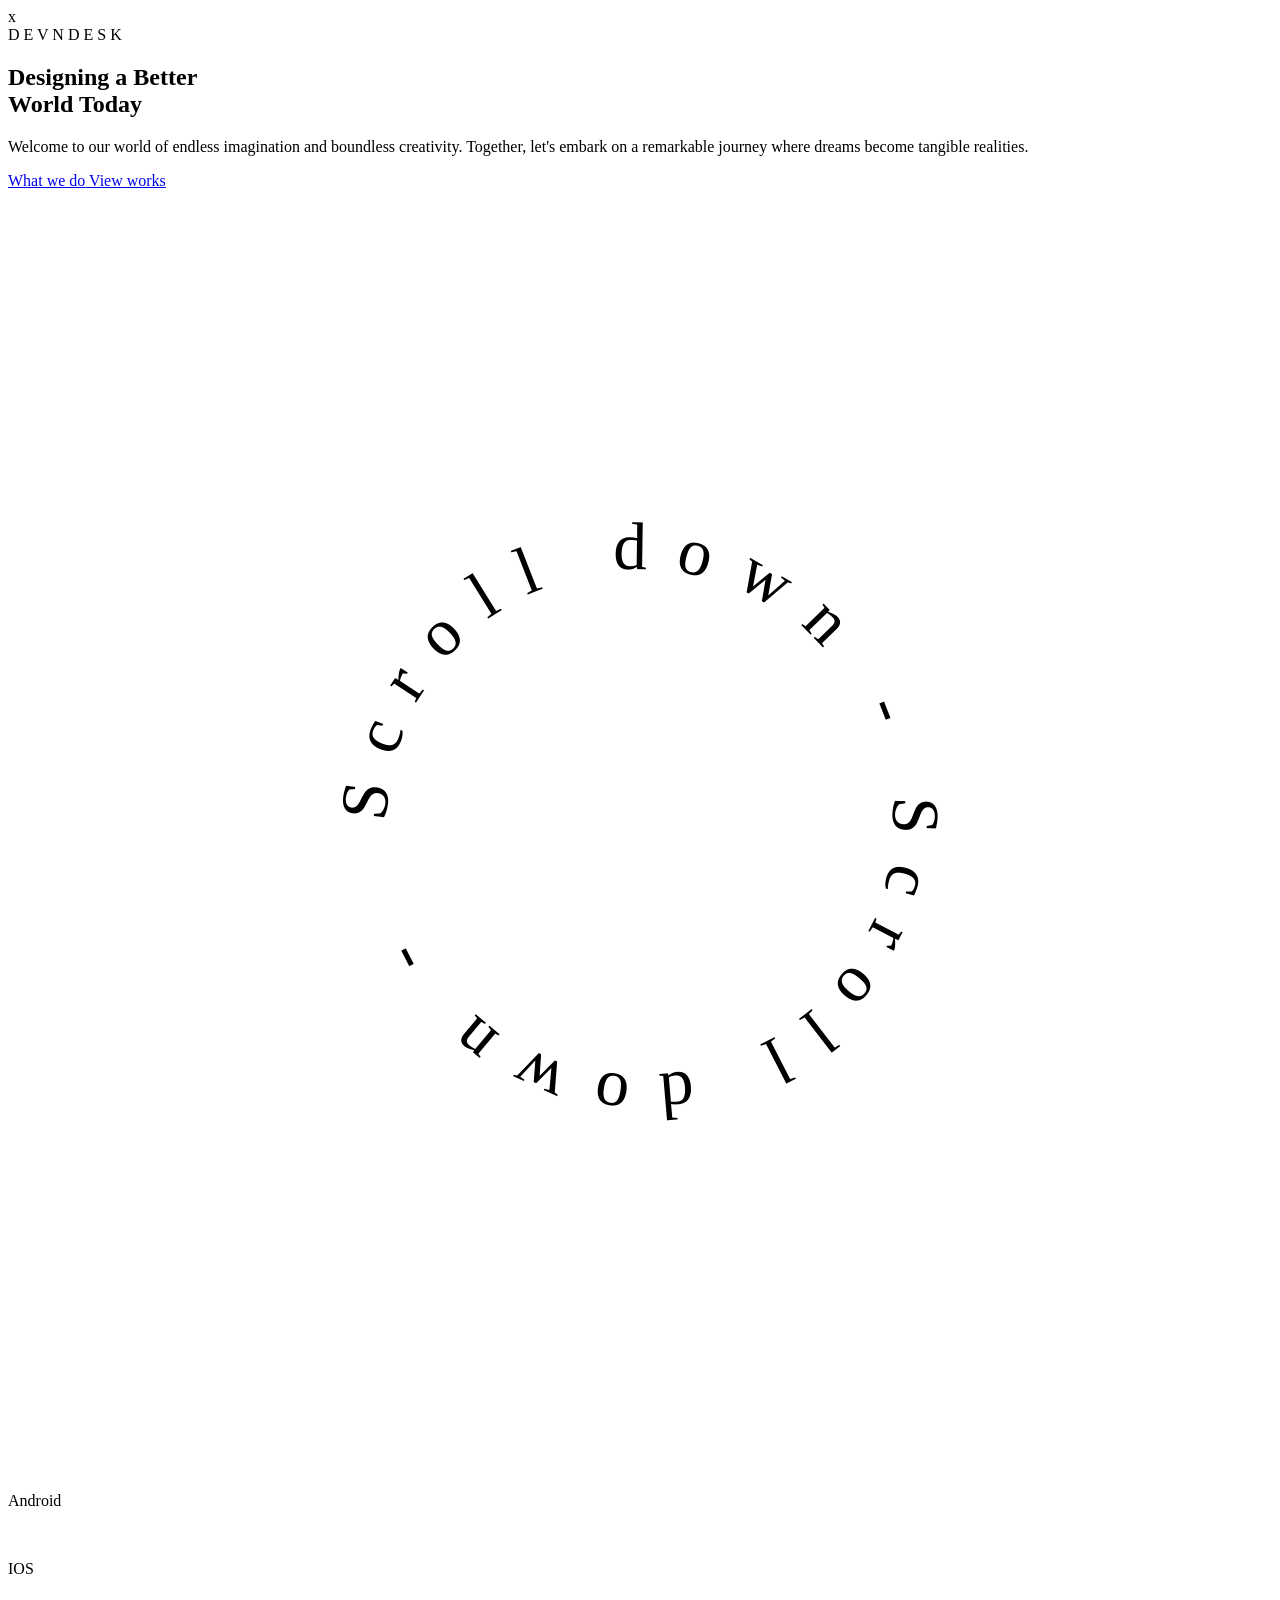
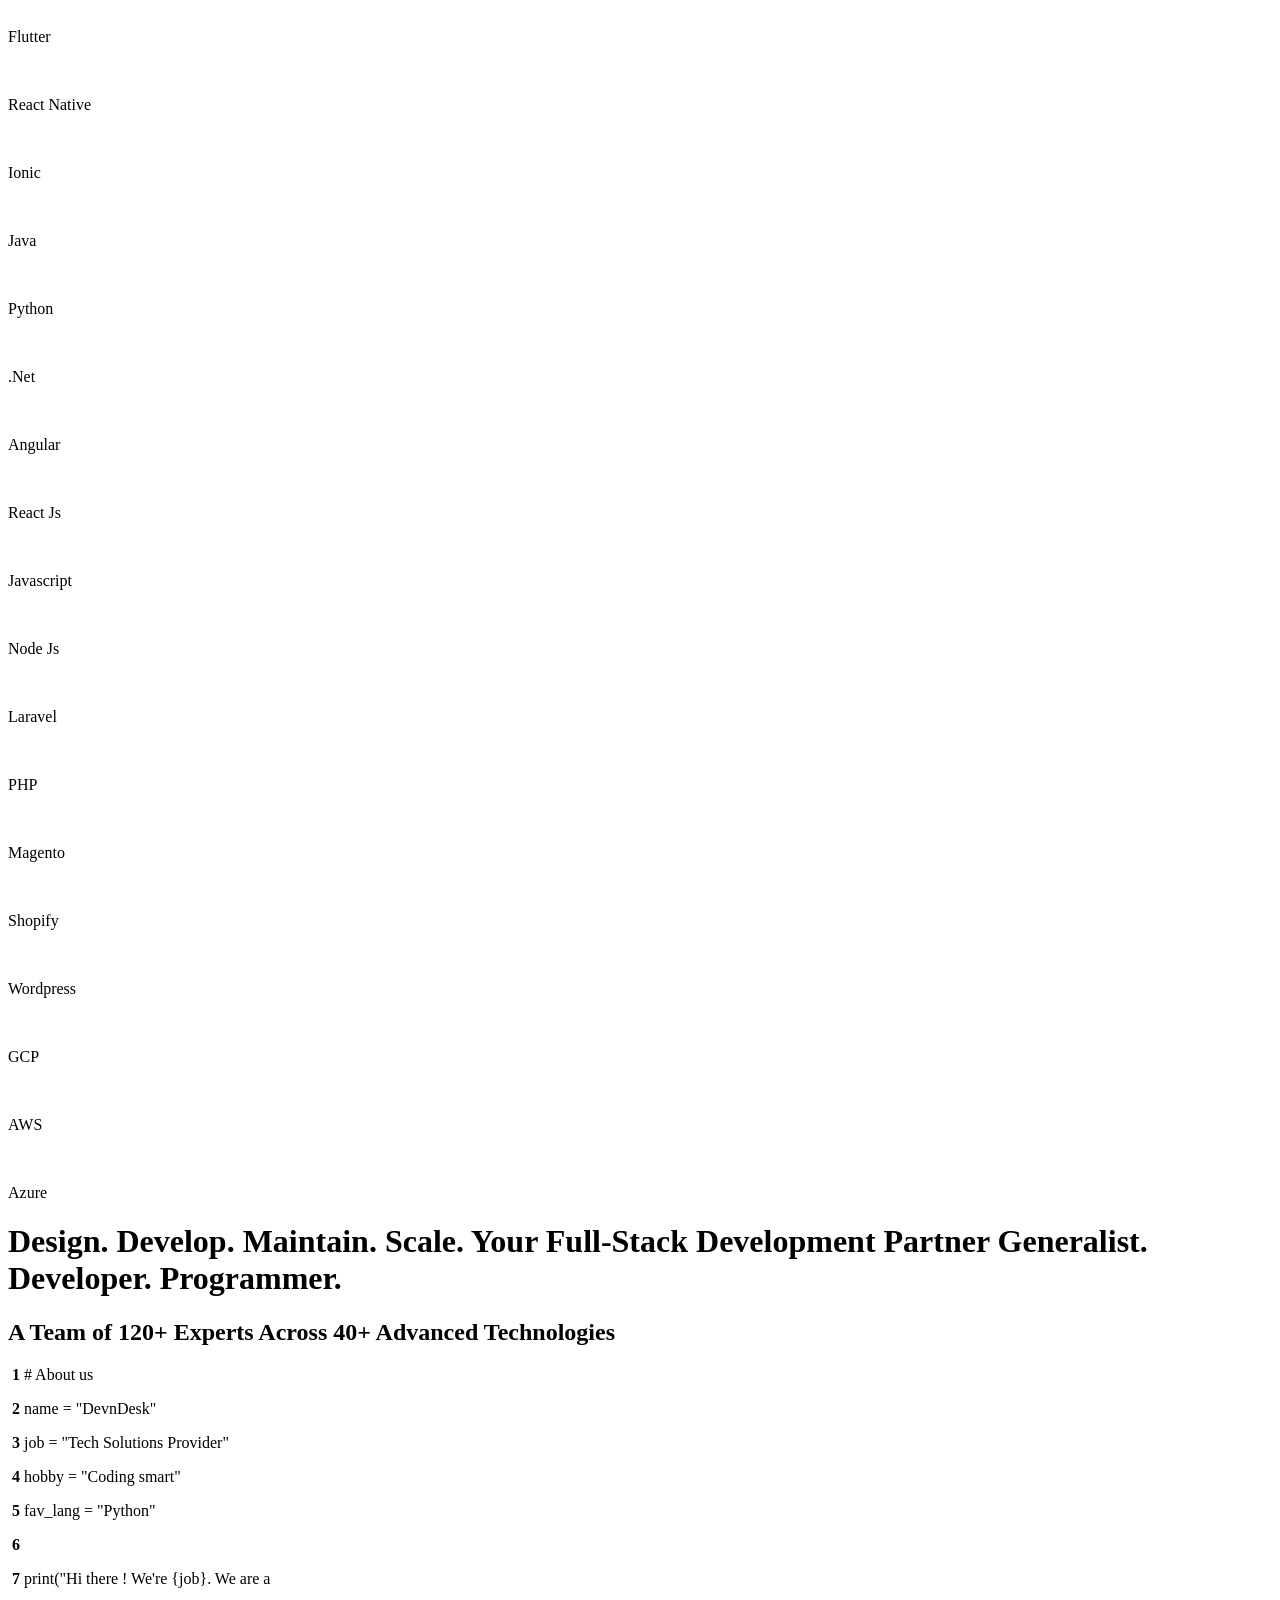
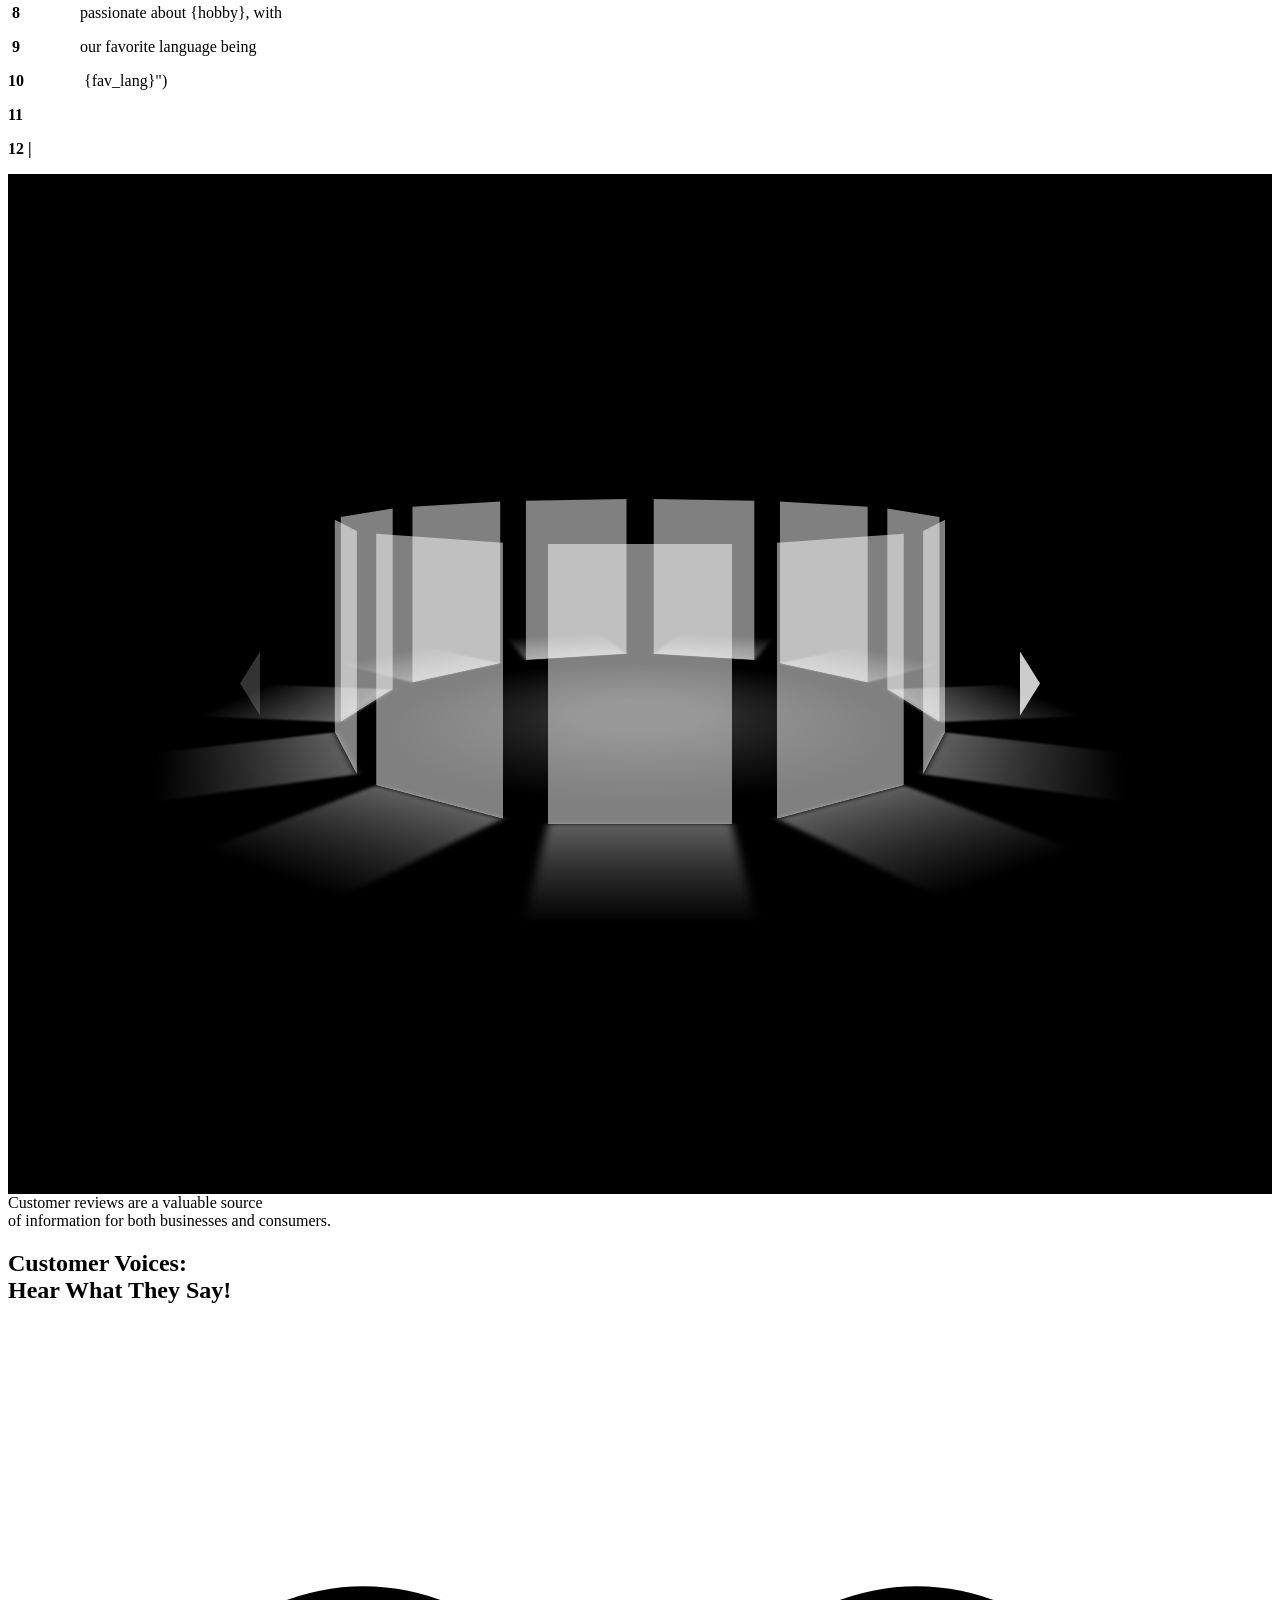
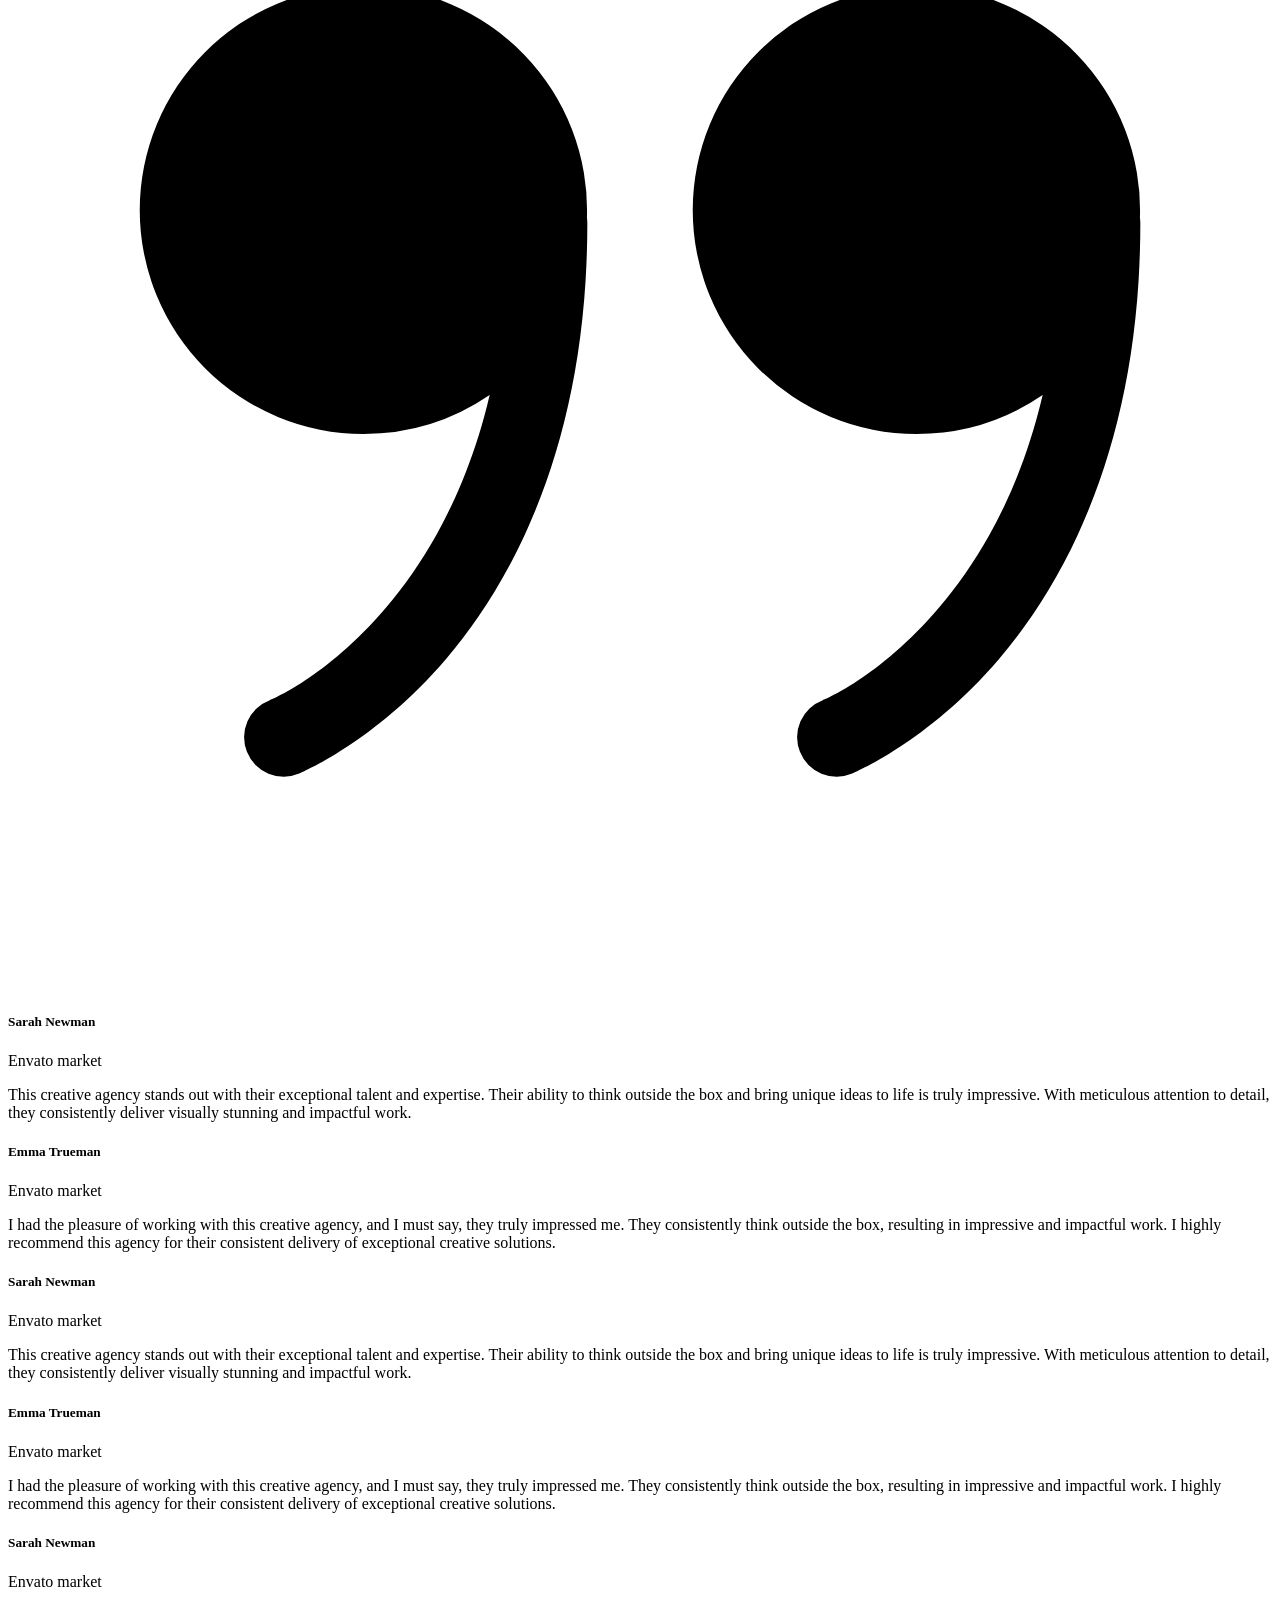
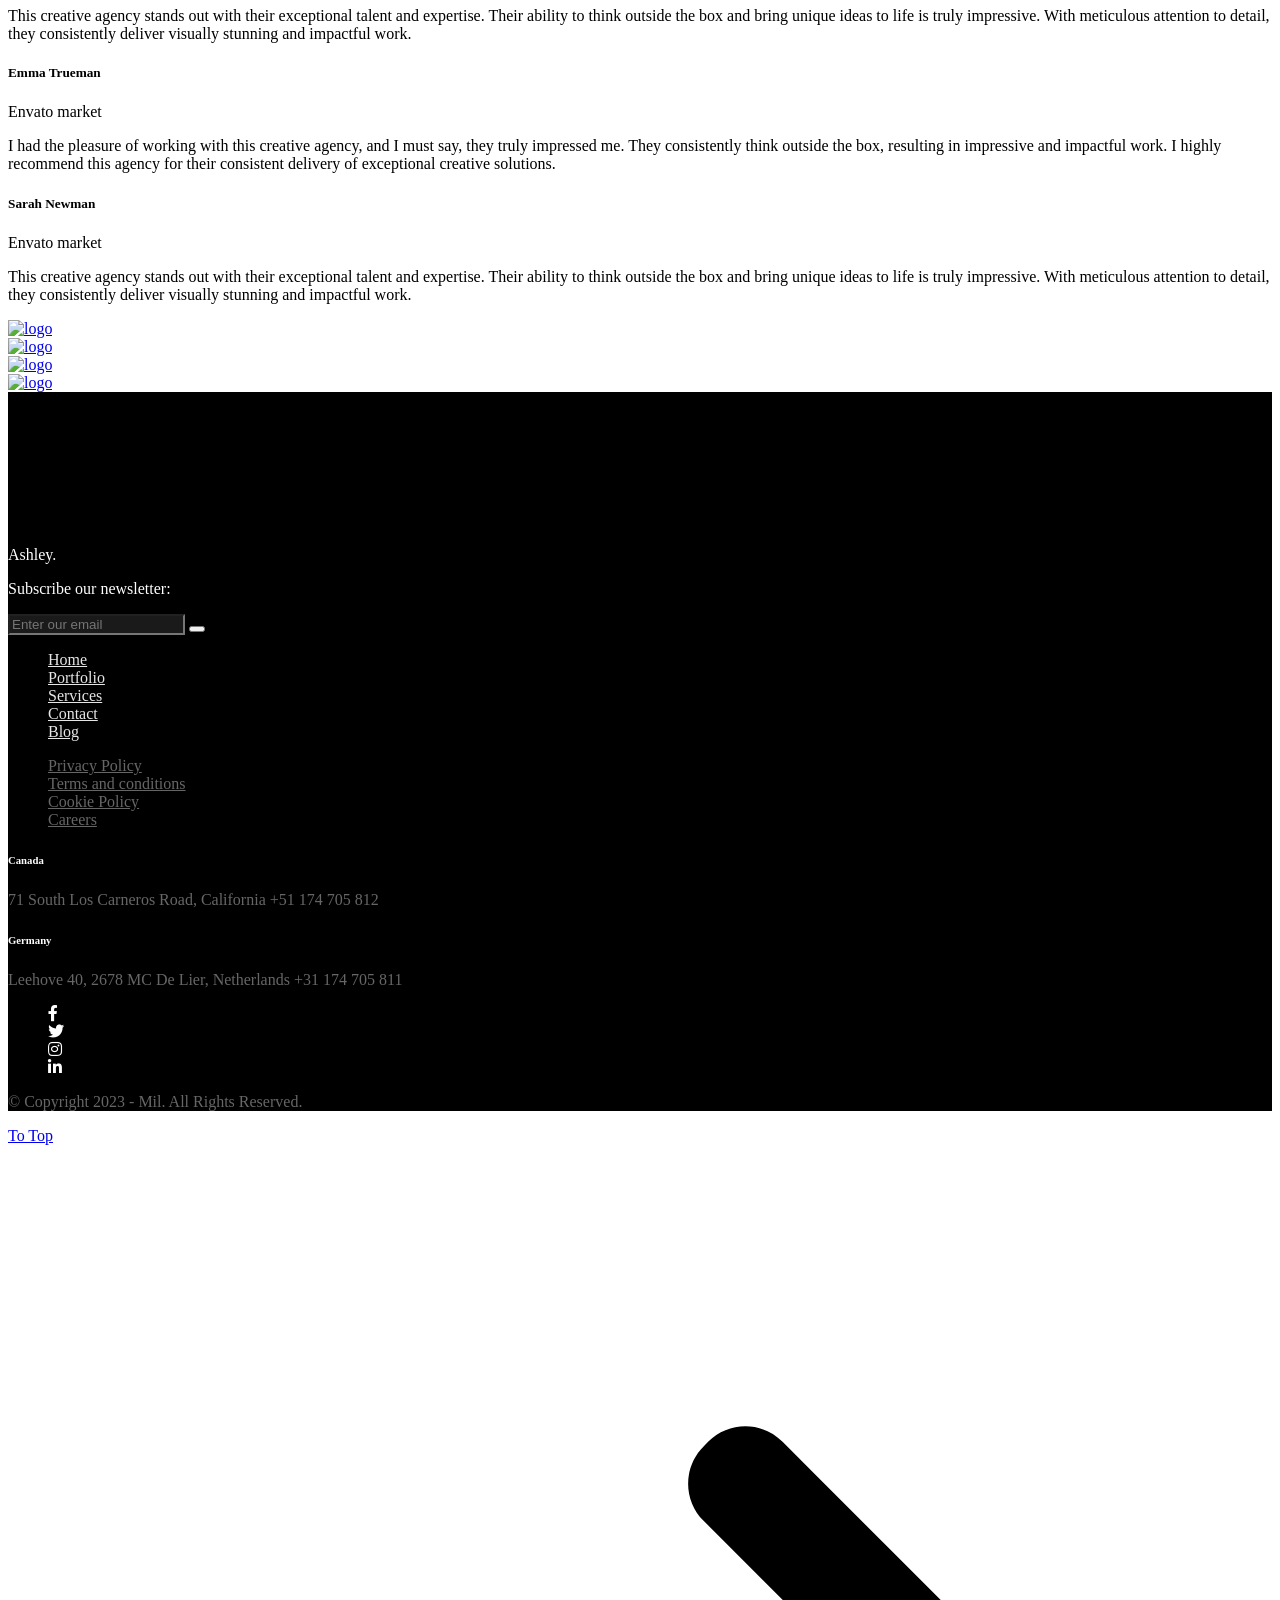
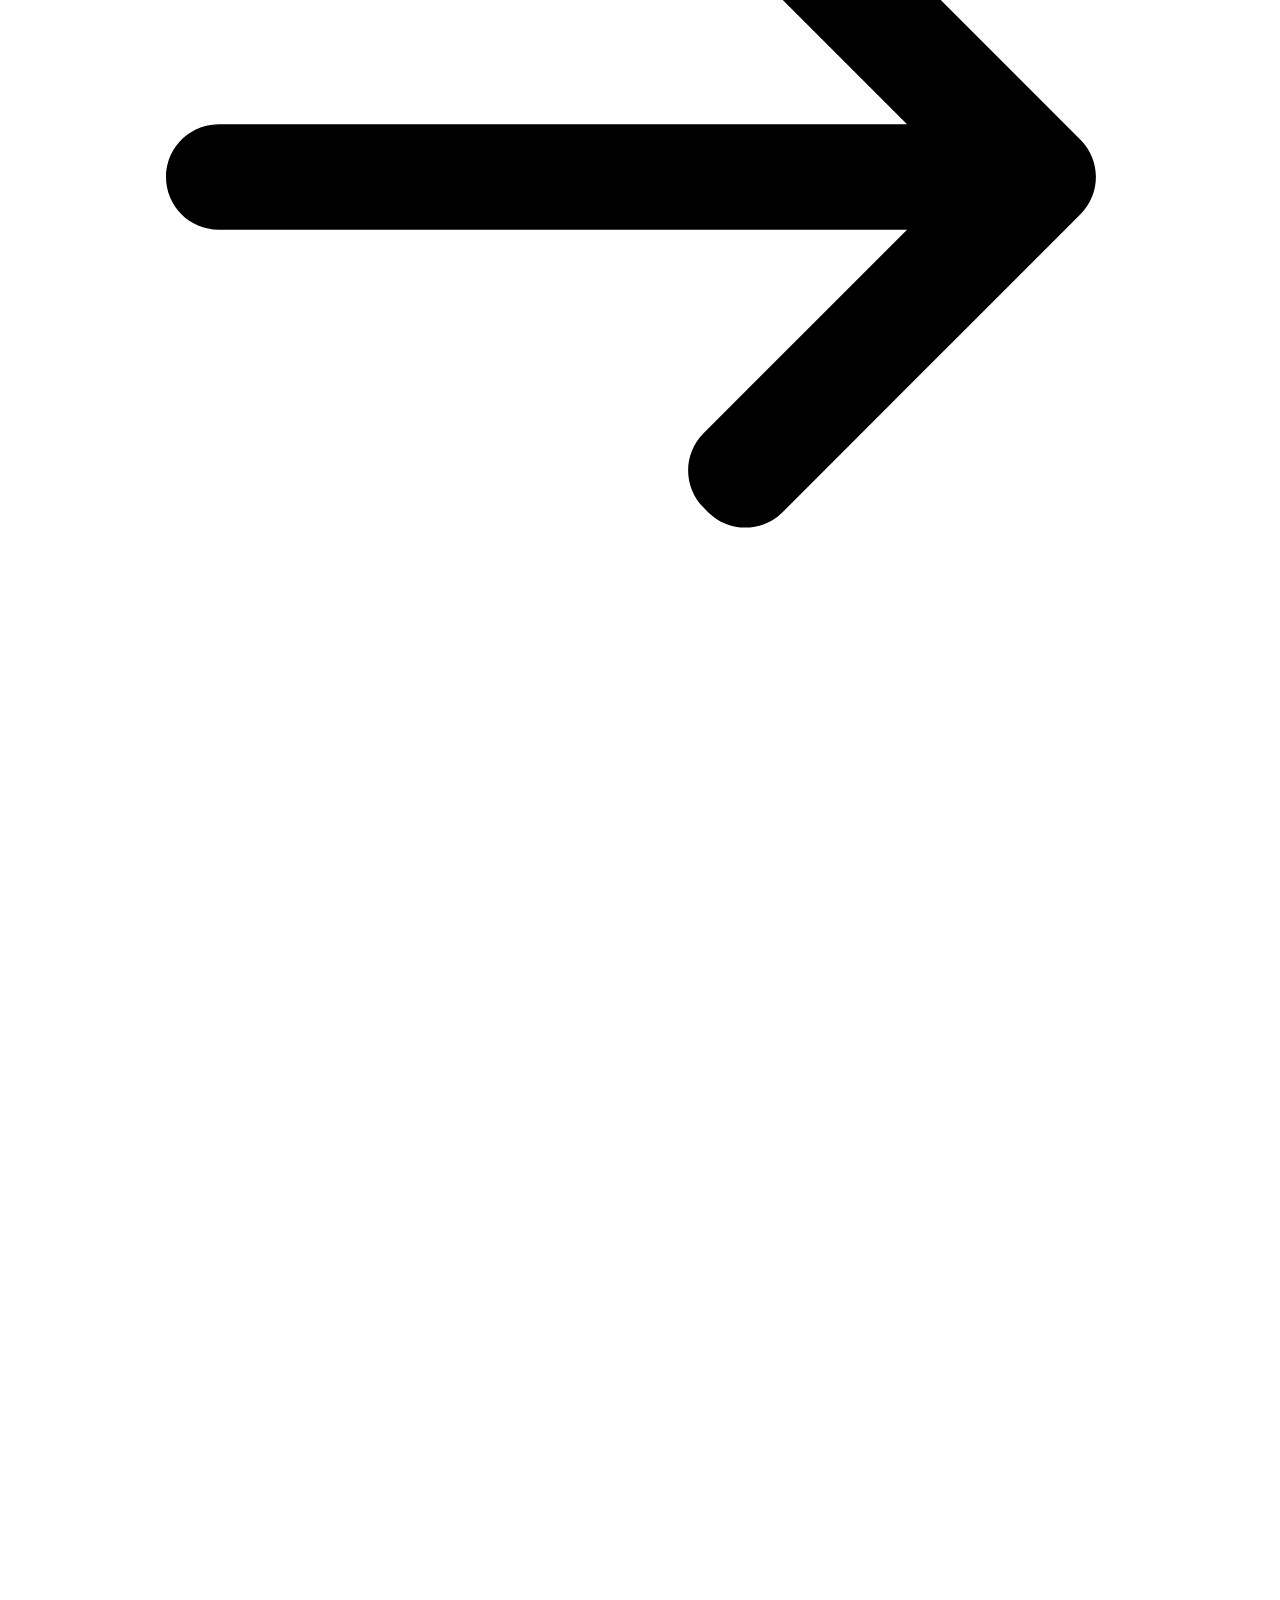
==== index.html @ 3dac02f5 "Add 3D image carousel to replace "Unique Ideas" section in index.html" ====
<!DOCTYPE html>
<html lang="zxx">

<head>

    <meta charset="UTF-8">
    <meta name="viewport" content="width=device-width, initial-scale=1.0">
    <meta http-equiv="X-UA-Compatible" content="ie=edge">

    <title>Dev N Desk</title>

    <link rel="stylesheet" href="css/plugins/bootstrap-grid.css">
    <!-- <link rel="stylesheet" href="css/plugins/font-awesome.min.css"> -->
    <link rel="stylesheet" href="css/plugins/swiper.min.css">
    <link rel="stylesheet" href="css/plugins/fancybox.min.css">
    <link rel="stylesheet" href="css/style-copy.css">
    <link rel="stylesheet" href="https://cdnjs.cloudflare.com/ajax/libs/font-awesome/5.15.4/css/all.min.css">
    <link rel="stylesheet" href="css/responsive.css">
    <link rel="stylesheet" type="text/css" href="css/settings.css">
    <link rel='stylesheet' href='css/revolution.addon.particles.css' type='text/css' media='all' />
    <link rel='stylesheet' href='css/revolution.addon.beforeafter-copy.css' type='text/css' media='all' />
    <link rel="stylesheet" href="css/floating_languages.css">
    <link rel="stylesheet" href="css/bulb.css">
    <link rel="stylesheet" href="css/footer_theme.css">
    <link rel="stylesheet" href="css/carousel3d.css">

</head>
<style>
    #app {
        margin: 0;
        width: 100vw;
        height: 100vh;
        background: radial-gradient(circle, rgba(255, 255, 255, 1) 0%, rgba(0, 0, 0, 0.5) 200%);
    }

    #app {
        position: relative;
        height: 100%;
        font-family: "Montserrat", serif;
    }

    .hero {
        height: 100%;
        display: flex;
        flex-direction: column;
        align-items: center;
        justify-content: center;
    }

    #webgl-canvas {
        position: absolute;
        top: 0;
        right: 0;
        bottom: 0;
        left: 0;
        overflow: hidden;
        z-index: 1;
    }

    .canvaMainHeading {
        position: relative;
        z-index: 2;
        font-size: 100px;
        font-weight: 700;
        color: white;
        text-shadow: 0 0 35px rgba(0, 0, 0, 0.8),
            0 0 20px rgba(0, 0, 0, 0.6),
            0 0 30px rgba(0, 0, 0, 0.4),
            0 0 40px rgba(0, 0, 0, 0.2);
    }
</style>

<body>

    <div class="mil-wrapper" id="top">

        <div class='cursor' id="cursor"></div>
        <div class='cursor2' id="cursor2"></div>
        <div class='cursor3' id="cursor3"></div>

        <!-- preloader -->
        <div class="loader-wrap">
            <div class="preloader">
                <div class="preloader-close">x</div>
                <div id="handle-preloader" class="handle-preloader">
                    <div class="animation-preloader">
                        <div class="txt-loading">
                            <span data-text-preloader="D" class="letters-loading">D</span>
                            <span data-text-preloader="E" class="letters-loading">E</span>
                            <span data-text-preloader="V" class="letters-loading">V</span>
                            <span data-text-preloader="N" class="letters-loading">N</span>
                            <span data-text-preloader="D" class="letters-loading">D</span>
                            <span data-text-preloader="E" class="letters-loading">E</span>
                            <span data-text-preloader="S" class="letters-loading">S</span>
                            <span data-text-preloader="K" class="letters-loading">K</span>
                        </div>
                    </div>
                </div>
            </div>
        </div>
        <!-- preloader end -->


        <div id="headerPlaceholder"></div>



        <div class="remove-padding transition-none" id="home">
            <div id="rev_slider_346_1_wrapper" class="rev_slider_wrapper fullscreen-container"
                data-alias="beforeafterslider1" data-source="gallery" style="background:#252525;padding:0px;">
                <!-- START REVOLUTION SLIDER 5.4.3.3 fullscreen mode -->
                <div id="rev_slider_346_1" class="rev_slider fullscreenbanner" style="display:none;"
                    data-version="5.4.3.3">
                    <ul> <!-- SLIDE  -->
                        <li data-index="rs-964" data-transition="fade" data-slotamount="default" data-hideafterloop="0"
                            data-hideslideonmobile="off" data-easein="default" data-easeout="default"
                            data-masterspeed="default" data-thumb="http://server.local/revslider/wp-content/uploads/"
                            data-rotate="0" data-saveperformance="off" data-title="Slide" data-param1="" data-param2=""
                            data-param3="" data-param4="" data-param5="" data-param6="" data-param7="" data-param8=""
                            data-param9="" data-param10="" data-description=""
                            data-beforeafter='{"moveto":"50%|50%|50%|50%","bgColor":"linear-gradient(270deg, rgba(28,167,236,1) 0%, rgba(74,0,224,1) 100%)","bgType":"solid","bgImage":"","bgFit":"cover","bgPos":"center center","bgRepeat":"no-repeat","direction":"horizontal","easing":"Power2.easeInOut","delay":"500","time":"750","out":"fade","carousel":false,"bounceArrows":"infinite","bounceType":"repel","bounceAmount":"5","bounceSpeed":"1500","bounceEasing":"ease-in-out","bounceDelay":"750","shiftOffset":"10","shiftTiming":"300","shiftEasing":"ease","shiftDelay":"250"}'>
                            <!-- MAIN IMAGE -->
                            <img src=""
                                data-bgcolor='linear-gradient(90deg, rgba(203,186,204,1) 0%, rgba(36,57,73,1) 100%)'
                                style='background:linear-gradient(90deg, rgba(203,186,204,1) 0%, rgba(36,57,73,1) 100%)'
                                alt="" data-bgposition="center center" data-bgfit="cover" data-bgrepeat="no-repeat"
                                data-bgparallax="off" class="rev-slidebg" data-no-retina>
                            <!-- LAYERS -->

                            <!-- LAYER NR. 1 -->
                            <div class="tp-caption   tp-resizeme rs-parallaxlevel-3" id="slide-964-layer-37"
                                data-x="['center','center','center','center']" data-hoffset="['0','0','0','0']"
                                data-y="['middle','middle','middle','middle']"
                                data-voffset="['-280','-280','-280','-280']" data-width="none" data-height="none"
                                data-whitespace="nowrap" data-type="image" data-beforeafter="before"
                                data-responsive_offset="on"
                                data-frames='[{"delay":500,"speed":2000,"frame":"0","from":"y:top;rX:-180deg;","to":"o:1;","ease":"Power4.easeOut"},{"delay":"wait","speed":300,"frame":"999","to":"opacity:0;","ease":"Power3.easeInOut"}]'
                                data-textAlign="['inherit','inherit','inherit','inherit']" data-paddingtop="[0,0,0,0]"
                                data-paddingright="[0,0,0,0]" data-paddingbottom="[0,0,0,0]"
                                data-paddingleft="[0,0,0,0]" style="z-index: 5;"><img src="img/object_macscreen_1-2.png"
                                    alt="" data-ww="['1000px','1000px','1000px','500px']"
                                    data-hh="['1000px','1000px','1000px','500']" width="2000" height="2000"
                                    data-no-retina> </div>

                            <!-- LAYER NR. 2 -->
                            <div class="tp-caption   tp-resizeme rs-parallaxlevel-4" id="slide-964-layer-23"
                                data-x="['center','center','center','center']"
                                data-hoffset="['-578','-578','-578','-221']"
                                data-y="['middle','middle','middle','middle']"
                                data-voffset="['-344','-344','-344','-194']" data-width="none" data-height="none"
                                data-whitespace="nowrap" data-type="image" data-beforeafter="before"
                                data-responsive_offset="on"
                                data-frames='[{"delay":600,"speed":2000,"frame":"0","from":"x:left;y:-500px;rZ:90deg;sX:1;sY:1;","to":"o:1;","ease":"Power4.easeOut"},{"delay":"wait","speed":300,"frame":"999","to":"opacity:0;","ease":"Power3.easeInOut"}]'
                                data-textAlign="['inherit','inherit','inherit','inherit']" data-paddingtop="[0,0,0,0]"
                                data-paddingright="[0,0,0,0]" data-paddingbottom="[0,0,0,0]"
                                data-paddingleft="[0,0,0,0]" style="z-index: 6;"><img src="img/object_plant_1.png"
                                    alt="" data-ww="['375px','375px','375px','200px']"
                                    data-hh="['375px','375px','375px','200px']" width="1500" height="1500"
                                    data-no-retina> </div>

                            <!-- LAYER NR. 3 -->
                            <div class="tp-caption   tp-resizeme rs-parallaxlevel-3" id="slide-964-layer-28"
                                data-x="['center','center','center','center']" data-hoffset="['0','0','0','0']"
                                data-y="['middle','middle','middle','middle']" data-voffset="['-70','-70','-70','-170']"
                                data-width="none" data-height="none" data-whitespace="nowrap" data-type="image"
                                data-beforeafter="before" data-responsive_offset="on"
                                data-frames='[{"delay":700,"speed":2000,"frame":"0","from":"x:-200px;y:bottom;rZ:90deg;sX:1;sY:1;","to":"o:1;","ease":"Power4.easeOut"},{"delay":"wait","speed":300,"frame":"999","to":"opacity:0;","ease":"Power3.easeInOut"}]'
                                data-textAlign="['inherit','inherit','inherit','inherit']" data-paddingtop="[0,0,0,0]"
                                data-paddingright="[0,0,0,0]" data-paddingbottom="[0,0,0,0]"
                                data-paddingleft="[0,0,0,0]" style="z-index: 7;"><img src="img/keyboard_apple.png"
                                    alt="" data-ww="['600px','600px','600px','300px']"
                                    data-hh="['600px','600px','600px','300px']" width="1600" height="1600"
                                    data-no-retina> </div>

                            <!-- LAYER NR. 4 -->
                            <div class="tp-caption   tp-resizeme rs-parallaxlevel-2" id="slide-964-layer-22"
                                data-x="['center','center','center','center']" data-hoffset="['307','307','307','131']"
                                data-y="['middle','middle','middle','middle']" data-voffset="['-59','-59','-59','-103']"
                                data-width="none" data-height="none" data-whitespace="nowrap" data-type="image"
                                data-beforeafter="before" data-responsive_offset="on"
                                data-frames='[{"delay":800,"speed":2000,"frame":"0","from":"x:200px;y:bottom;rZ:-180deg;sX:1;sY:1;","to":"o:1;rZ:-20;","ease":"Power4.easeOut"},{"delay":"wait","speed":300,"frame":"999","to":"opacity:0;","ease":"Power3.easeInOut"}]'
                                data-textAlign="['inherit','inherit','inherit','inherit']" data-paddingtop="[0,0,0,0]"
                                data-paddingright="[0,0,0,0]" data-paddingbottom="[0,0,0,0]"
                                data-paddingleft="[0,0,0,0]" style="z-index: 8;"><img src="img/object_macmouse_1.png"
                                    alt="" data-ww="['250px','250px','250px','125px']"
                                    data-hh="['250px','250px','250px','125px']" width="1000" height="1000"
                                    data-no-retina> </div>

                            <!-- LAYER NR. 5 -->
                            <div class="tp-caption   tp-resizeme rs-parallaxlevel-2" id="slide-964-layer-35"
                                data-x="['center','center','center','center']"
                                data-hoffset="['-296','-296','-296','-149']"
                                data-y="['middle','middle','middle','middle']" data-voffset="['-67','-67','-67','-89']"
                                data-width="none" data-height="none" data-whitespace="nowrap" data-type="image"
                                data-beforeafter="before" data-responsive_offset="on"
                                data-frames='[{"delay":900,"speed":2000,"frame":"0","from":"x:left;y:200px;rZ:180deg;sX:1;sY:1;","to":"o:1;rZ:45;","ease":"Power4.easeOut"},{"delay":"wait","speed":300,"frame":"999","to":"opacity:0;","ease":"Power3.easeInOut"}]'
                                data-textAlign="['inherit','inherit','inherit','inherit']" data-paddingtop="[0,0,0,0]"
                                data-paddingright="[0,0,0,0]" data-paddingbottom="[0,0,0,0]"
                                data-paddingleft="[0,0,0,0]" style="z-index: 9;"><img src="img/object_glasses_2.png"
                                    alt="" data-ww="['250px','250px','250px','125px']"
                                    data-hh="['250px','250px','250px','125px']" width="1000" height="1000"
                                    data-no-retina> </div>

                            <!-- LAYER NR. 6 -->
                            <div class="tp-caption   tp-resizeme  tp-whiteshadow rs-parallaxlevel-5"
                                id="slide-964-layer-1" data-x="['center','center','center','center']"
                                data-hoffset="['0','0','0','0']" data-y="['middle','middle','middle','middle']"
                                data-voffset="['110','110','110','0']" data-fontsize="['120','120','120','60']"
                                data-lineheight="['120','120','120','60']" data-letterspacing="['50','50','20','10']"
                                data-width="none" data-height="none" data-whitespace="nowrap" data-type="text"
                                data-beforeafter="before" data-responsive_offset="on"
                                data-frames='[{"delay":500,"speed":2000,"frame":"0","from":"opacity:0;fb:40px;","to":"o:1;fb:0;","ease":"Power4.easeInOut"},{"delay":"wait","speed":300,"frame":"999","to":"opacity:0;fb:0;","ease":"Power3.easeInOut"}]'
                                data-textAlign="['center','center','center','center']" data-paddingtop="[0,0,0,0]"
                                data-paddingright="[0,0,0,0]" data-paddingbottom="[0,0,0,0]"
                                data-paddingleft="[180,180,145,0]" data-blendmode="screen"
                                style="z-index: 10; white-space: nowrap; font-size: 120px; line-height: 120px; font-weight: 800; color: #ffffff; letter-spacing: 52px;font-family: 'Raleway', sans-serif;text-transform:uppercase;">
                                DEVNDESK </div>

                            <!-- LAYER NR. 7 -->
                            <div class="tp-caption   tp-resizeme rs-parallaxlevel-5" id="slide-964-layer-48"
                                data-x="['center','center','center','center']" data-hoffset="['0','0','0','0']"
                                data-y="['middle','middle','middle','middle']" data-voffset="['210','210','210','100']"
                                data-width="['960','960','960','320']" data-height="none" data-whitespace="normal"
                                data-type="text" data-beforeafter="before" data-responsive_offset="on"
                                data-frames='[{"delay":600,"speed":2000,"frame":"0","from":"sX:1;sY:1;opacity:0;fb:40px;","to":"o:1;fb:0;","ease":"Power4.easeInOut"},{"delay":"wait","speed":300,"frame":"999","to":"opacity:0;fb:0;","ease":"Power3.easeInOut"}]'
                                data-textAlign="['center','center','center','center']" data-paddingtop="[0,0,0,0]"
                                data-paddingright="[0,0,0,0]" data-paddingbottom="[0,0,0,0]"
                                data-paddingleft="[5,5,5,5]"
                                style="z-index: 11; min-width: 960px; max-width: 960px; white-space: normal; font-size: 13px; line-height: 20px; font-weight: 800; color: #ffffff; letter-spacing: 5px;font-family: 'Raleway', sans-serif;text-transform:uppercase;">
                            </div>

                            <!-- LAYER NR. 8 -->
                            <div class="tp-caption   tp-resizeme rs-parallaxlevel-4" id="slide-964-layer-46"
                                data-x="['center','center','center','center']" data-hoffset="['0','0','0','0']"
                                data-y="['bottom','bottom','bottom','bottom']" data-voffset="['70','70','70','80']"
                                data-width="none" data-height="none" data-whitespace="nowrap" data-type="text"
                                data-beforeafter="before" data-responsive_offset="on"
                                data-frames='[{"delay":700,"speed":2000,"frame":"0","from":"sX:1;sY:1;opacity:0;fb:40px;","to":"o:1;fb:0;","ease":"Power4.easeInOut"},{"delay":"wait","speed":300,"frame":"999","to":"opacity:0;fb:0;","ease":"Power3.easeInOut"},{"frame":"hover","speed":"200","ease":"Linear.easeNone","to":"o:1;rX:0;rY:0;rZ:0;z:0;fb:0;","style":"c:rgb(0,0,0);bg:rgb(255,255,255);"}]'
                                data-textAlign="['center','center','center','center']" data-paddingtop="[0,0,0,0]"
                                data-paddingright="[40,40,40,40]" data-paddingbottom="[0,0,0,0]"
                                data-paddingleft="[45,45,45,45]" data-blendmode="overlay"
                                style="z-index: 12; white-space: nowrap; font-size: 15px; line-height: 60px; font-weight: 700; color: #ffffff; letter-spacing: 5px;font-family: 'Raleway', sans-serif;background-color:rgb(101,101,101);cursor:pointer;">
                                MAKE A CHOICE </div>

                            <!-- LAYER NR. 9 -->
                            <div class="tp-caption   tp-resizeme rs-parallaxlevel-3" id="slide-964-layer-38"
                                data-x="['center','center','center','center']" data-hoffset="['0','0','0','0']"
                                data-y="['middle','middle','middle','middle']"
                                data-voffset="['-280','-280','-280','-280']" data-width="none" data-height="none"
                                data-whitespace="nowrap" data-type="image" data-beforeafter="after"
                                data-responsive_offset="on"
                                data-frames='[{"delay":2000,"speed":2000,"frame":"0","from":"y:top;rX:-180deg;","to":"o:1;","ease":"Power4.easeOut"},{"delay":"wait","speed":300,"frame":"999","to":"opacity:0;","ease":"Power3.easeInOut"}]'
                                data-textAlign="['inherit','inherit','inherit','inherit']" data-paddingtop="[0,0,0,0]"
                                data-paddingright="[0,0,0,0]" data-paddingbottom="[0,0,0,0]"
                                data-paddingleft="[0,0,0,0]" style="z-index: 13;"><img src="img/object_macscreen_2.png"
                                    alt="" data-ww="['1000px','1000px','1000px','500px']"
                                    data-hh="['1000px','1000px','1000px','500']" width="2000" height="2000"
                                    data-no-retina> </div>

                            <!-- LAYER NR. 10 -->
                            <div class="tp-caption   tp-resizeme rs-parallaxlevel-4" id="slide-964-layer-42"
                                data-x="['center','center','center','center']" data-hoffset="['545','545','545','181']"
                                data-y="['middle','middle','middle','middle']"
                                data-voffset="['-203','-203','-203','-178']" data-width="none" data-height="none"
                                data-whitespace="nowrap" data-type="image" data-beforeafter="after"
                                data-responsive_offset="on"
                                data-frames='[{"delay":2100,"speed":2000,"frame":"0","from":"x:right;y:-500px;rZ:-180deg;","to":"o:1;","ease":"Power4.easeOut"},{"delay":"wait","speed":300,"frame":"999","to":"opacity:0;","ease":"Power3.easeInOut"}]'
                                data-textAlign="['inherit','inherit','inherit','inherit']" data-paddingtop="[0,0,0,0]"
                                data-paddingright="[0,0,0,0]" data-paddingbottom="[0,0,0,0]"
                                data-paddingleft="[0,0,0,0]" style="z-index: 14;"><img src="img/object_coffee_1.png"
                                    alt="" data-ww="['375px','375px','375px','170px']"
                                    data-hh="['375px','375px','375px','170px']" width="1500" height="1500"
                                    data-no-retina> </div>

                            <!-- LAYER NR. 11 -->
                            <div class="tp-caption   tp-resizeme rs-parallaxlevel-3" id="slide-964-layer-45"
                                data-x="['center','center','center','center']" data-hoffset="['0','0','0','0']"
                                data-y="['middle','middle','middle','middle']" data-voffset="['-70','-70','-70','-170']"
                                data-width="none" data-height="none" data-whitespace="nowrap" data-type="image"
                                data-beforeafter="after" data-responsive_offset="on"
                                data-frames='[{"delay":2200,"speed":2000,"frame":"0","from":"x:-200px;y:bottom;rZ:90deg;sX:1;sY:1;","to":"o:1;","ease":"Power4.easeOut"},{"delay":"wait","speed":300,"frame":"999","to":"opacity:0;","ease":"Power3.easeInOut"}]'
                                data-textAlign="['inherit','inherit','inherit','inherit']" data-paddingtop="[0,0,0,0]"
                                data-paddingright="[0,0,0,0]" data-paddingbottom="[0,0,0,0]"
                                data-paddingleft="[0,0,0,0]" style="z-index: 15;"><img src="img/keyboard_apple.png"
                                    alt="" data-ww="['600px','600px','600px','300px']"
                                    data-hh="['600px','600px','600px','300px']" width="1600" height="1600"
                                    data-no-retina> </div>

                            <!-- LAYER NR. 12 -->
                            <div class="tp-caption   tp-resizeme  tp-blackshadow rs-parallaxlevel-5"
                                id="slide-964-layer-9" data-x="['center','center','center','center']"
                                data-hoffset="['0','0','0','0']" data-y="['middle','middle','middle','middle']"
                                data-voffset="['110','110','110','0']" data-fontsize="['120','120','120','60']"
                                data-lineheight="['120','120','120','60']" data-letterspacing="['50','50','20','10']"
                                data-width="none" data-height="none" data-whitespace="nowrap" data-type="text"
                                data-beforeafter="after" data-responsive_offset="on"
                                data-frames='[{"delay":2000,"speed":2000,"frame":"0","from":"sX:1;sY:1;opacity:0;fb:40px;","to":"o:1;fb:0;","ease":"Power4.easeInOut"},{"delay":"wait","speed":300,"frame":"999","to":"opacity:0;fb:0;","ease":"Power3.easeInOut"}]'
                                data-textAlign="['center','center','center','center']" data-paddingtop="[0,0,0,0]"
                                data-paddingright="[0,0,0,0]" data-paddingbottom="[0,0,0,0]"
                                data-paddingleft="[180,180,145,0]" data-blendmode="overlay"
                                style="z-index: 16; white-space: nowrap; font-size: 120px; line-height: 120px; font-weight: 800; color: #ffffff; letter-spacing: 52px;font-family: 'Raleway', sans-serif;text-transform:uppercase;">
                                DEVNDESK </div>

                            <!-- LAYER NR. 13 -->
                            <div class="caption   tp-resizeme rs-parallaxlevel-5" id="slide-964-layer-49"
                                data-x="['center','center','center','center']" data-hoffset="['0','0','0','0']"
                                data-y="['middle','middle','middle','middle']" data-voffset="['210','210','210','100']"
                                data-width="['960','960','960','320']" data-height="none" data-whitespace="normal"
                                data-type="text" data-beforeafter="after" data-responsive_offset="on"
                                data-frames='[{"delay":2100,"speed":2000,"frame":"0","from":"sX:1;sY:1;opacity:0;fb:40px;","to":"o:1;fb:0;","ease":"Power4.easeInOut"},{"delay":"wait","speed":300,"frame":"999","to":"opacity:0;fb:0;","ease":"Power3.easeInOut"}]'
                                data-textAlign="['center','center','center','center']" data-paddingtop="[0,0,0,0]"
                                data-paddingright="[0,0,0,0]" data-paddingbottom="[0,0,0,0]"
                                data-paddingleft="[5,5,5,5]"
                                style="z-index: 17; min-width: 960px; max-width: 960px; white-space: normal; font-size: 13px; line-height: 20px; font-weight: 400; color: #ffffff; letter-spacing: 5px;font-family: 'Raleway', sans-serif;text-transform:uppercase;">
                            </div>

                            <!-- LAYER NR. 14 -->
                            <div class="tp-caption tp-resizeme rs-parallaxlevel-4 redirect-to-home" id="slide-964-layer-44"
                                data-x="['center','center','center','center']" data-hoffset="['0','0','0','0']"
                                data-y="['bottom','bottom','bottom','bottom']" data-voffset="['70','70','70','80']"
                                data-width="none" data-height="none" data-whitespace="nowrap" data-type="text"
                                data-beforeafter="after" data-responsive_offset="on"
                                data-frames='[{"delay":2200,"speed":2000,"frame":"0","from":"sX:1;sY:1;opacity:0;fb:40px;","to":"o:1;fb:0;","ease":"Power4.easeInOut"},{"delay":"wait","speed":300,"frame":"999","to":"opacity:0;fb:0;","ease":"Power3.easeInOut"},{"frame":"hover","speed":"200","ease":"Linear.easeNone","to":"o:1;rX:0;rY:0;rZ:0;z:0;fb:0;","style":"c:rgb(0,0,0);bg:rgb(255,255,255);"}]'
                                data-textAlign="['center','center','center','center']" data-paddingtop="[0,0,0,0]"
                                data-paddingright="[40,40,40,40]" data-paddingbottom="[0,0,0,0]"
                                data-paddingleft="[45,45,45,45]" data-blendmode="overlay"
                                style="z-index: 18; white-space: nowrap; font-size: 15px; line-height: 60px; font-weight: 700; color: #ffffff; letter-spacing: 5px;font-family: 'Raleway', sans-serif;background-color:rgb(101,101,101);cursor:pointer;">
                                MAKE A CHOICE </div>
                        </li>
                        <!-- SLIDE  -->

                    </ul>
                    <div class="tp-bannertimer tp-bottom" style="visibility: hidden !important;"></div>
                </div>
            </div><!-- END REVOLUTION SLIDER -->
        </div>

        <!-- content -->
        <div class="mil-content">
            <div id="swupMain" class="mil-main-transition">

                <!-- banner -->
                <section class="mil-banner mil-dark-bg">
                    <div class="mi-invert-fix">
                        <div class="mil-animation-frame">
                            <div class="mil-animation mil-position-1 mil-scale" data-value-1="7" data-value-2="1.6">
                            </div>
                            <div class="mil-animation mil-position-2 mil-scale" data-value-1="4" data-value-2="1"></div>
                            <div class="mil-animation mil-position-3 mil-scale" data-value-1="1.2" data-value-2=".1">
                            </div>
                        </div>

                        <div class="mil-gradient"></div>

                        <div class="container">
                            <!-- <div class="robot">
                                <script type="module" src="https://unpkg.com/@splinetool/viewer@1.3.5/build/spline-viewer.js"></script>
                                <spline-viewer url="https://prod.spline.design/AqtlWJlNbO-ZMkvz/scene.splinecode"></spline-viewer>
                            </div> -->
                            <div class="mil-banner-content mil-up">

                                <h1 class="mil-muted mil-mb-60">Designing <span class="mil-thin">a Better</span><br>
                                    World <span class="mil-thin">Today</span></h1>
                                <div class="row">
                                    <div class="col-md-7 col-lg-5">

                                        <p class="mil-light-soft mil-mb-60">Welcome to our world of endless imagination
                                            and boundless creativity. Together, let's embark on a remarkable journey
                                            where dreams become tangible realities.</p>

                                    </div>
                                </div>

                                <a href="services.html" class="mil-button mil-arrow-place mil-btn-space">
                                    <span>What we do</span>
                                </a>

                                <a href="portfolio-1.html" class="mil-link mil-muted mil-arrow-place">
                                    <span>View works</span>
                                </a>

                                <div class="mil-circle-text">
                                    <svg version="1.1" xmlns="http://www.w3.org/2000/svg"
                                        xmlns:xlink="http://www.w3.org/1999/xlink" x="0px" y="0px" viewBox="0 0 300 300"
                                        enable-background="new 0 0 300 300" xml:space="preserve"
                                        class="mil-ct-svg mil-rotate" data-value="360">
                                        <defs>
                                            <path id="circlePath"
                                                d="M 150, 150 m -60, 0 a 60,60 0 0,1 120,0 a 60,60 0 0,1 -120,0 " />
                                        </defs>
                                        <circle cx="150" cy="100" r="75" fill="none" />
                                        <g>
                                            <use xlink:href="#circlePath" fill="none" />
                                            <text style="letter-spacing: 6.5px">
                                                <!-- circle text -->
                                                <textPath xlink:href="#circlePath">Scroll down - Scroll down -
                                                </textPath>
                                            </text>
                                        </g>
                                    </svg>
                                    <a href="#about"
                                        class="mil-button mil-arrow-place mil-icon-button mil-arrow-down"></a>
                                </div>

                            </div>
                        </div>
                    </div>
                </section>
                <!-- banner end -->

                    <div class="codesmooth">
                        <div class="glsqu" style="--gl:0;">
                            <img src="img/Languages-icon/android-logo.png" alt="">
                            <p>Android</p>
                        </div>
                        <div class="glsqu" style="--gl:1;">
                            <img src="img/Languages-icon/apple-logo.png" alt="">
                            <p>IOS</p>
                        </div>
                        <div class="glsqu" style="--gl:2;">
                            <img src="img/Languages-icon/flutter-icon.svg" alt="">
                            <p>Flutter</p>
                        </div>
                        <div class="glsqu" style="--gl:3;">
                            <img src="img/Languages-icon/react-icon.svg" alt="">
                            <p class="react-native-text">React Native</p>
                        </div>
                        <div class="glsqu" style="--gl:4;">
                            <img src="img/Languages-icon/ionic-icons.png" alt="">
                            <p>Ionic</p>
                        </div>
                        <div class="glsqu" style="--gl:5;">
                            <img src="img/Languages-icon/java-icon.svg" alt="">
                            <p>Java</p>
                        </div>
                        <div class="glsqu" style="--gl:6;">
                            <img src="img/Languages-icon/python-icon.svg" alt="">
                            <p>Python</p>
                        </div>
                        <div class="glsqu" style="--gl:7;">
                            <img src="img/Languages-icon/net-core-icon.svg" alt="">
                            <p>.Net</p>
                        </div>
                        <div class="glsqu" style="--gl:8;">
                            <img src="img/Languages-icon/angular-icon.png" alt="">
                            <p>Angular</p>
                        </div>
                        <div class="glsqu" style="--gl:9;">
                            <img src="img/Languages-icon/reactjs-icon.svg" alt="">
                            <p>React Js</p>
                        </div>
                        <div class="glsqu" style="--gl:10;">
                            <img src="img/Languages-icon/javascript-icon.png" alt="">
                            <p>Javascript</p>
                        </div>
                        <div class="glsqu" style="--gl:11;">
                            <img src="img/Languages-icon/nodejs-icon.png" alt="">
                            <p>Node Js</p>
                        </div>
                        <div class="glsqu" style="--gl:12;">
                            <img src="img/Languages-icon/icons_laravel.png" alt="">
                            <p>Laravel</p>
                        </div>
                        <div class="glsqu" style="--gl:13;">
                            <img src="img/Languages-icon/php-icon.svg" alt="">
                            <p>PHP</p>
                        </div>
                        <div class="glsqu" style="--gl:14;">
                            <img src="img/Languages-icon/megento-icon.svg" alt="">
                            <p>Magento</p>
                        </div>
                        <div class="glsqu" style="--gl:15;">
                            <img src="img/Languages-icon/shopify-icon.svg" alt="">
                            <p>Shopify</p>
                        </div>
                        <div class="glsqu" style="--gl:16;">
                            <img src="img/Languages-icon/wordpress-icon.svg" alt="">
                            <p>Wordpress</p>
                        </div>
                        <div class="glsqu" style="--gl:17;">
                            <img src="img/Languages-icon/gcp-icon.png" alt="">
                            <p>GCP</p>
                        </div>
                        <div class="glsqu" style="--gl:18;">
                            <img src="img/Languages-icon/aws.svg" alt="">
                            <p>AWS</p>
                        </div>
                        <div class="glsqu" style="--gl:19;">
                            <img src="img/Languages-icon/azure-icon.png" alt="">
                            <p>Azure</p>
                        </div>

                        <div id="mytext">
                            <h1 id="names">
                                Design. Develop. Maintain. Scale. Your Full-Stack Development Partner
                                <span style="--i:0;" data-text="Generalist.">Generalist.</span>
                                <span style="--i:1;" data-text="Developer.">Developer.</span>
                                <span style="--i:2;" data-text="Programmer.">Programmer.</span>
                            </h1>
                            <h2 class="subHeading">A Team of 120+ Experts Across 40+ Advanced Technologies</h2>
                        </div>

                        <div class="window glassbox"></div>
                        <div class="codename" id="rotXY">
                            <span class="codearea"></span>
                            <span id="python">
                                <p><b class="nuberings">&nbsp;1 </b><span class="greencode"># About us</span></p>
                                <p><b class="nuberings">&nbsp;2 </b><span class="bluecode">name</span> = <span class="orangecode">"DevnDesk"</span></p>
                                <p><b class="nuberings">&nbsp;3 </b><span class="bluecode">job</span> = <span class="orangecode">"Tech Solutions Provider"</span></p>
                                <p><b class="nuberings">&nbsp;4 </b><span class="bluecode">hobby</span> = <span class="orangecode">"Coding smart"</span></p>
                                <p><b class="nuberings">&nbsp;5 </b><span class="bluecode">fav_lang</span> = <span class="orangecode">"Python"</span></p>
                                <p><b class="nuberings">&nbsp;6 </b></p>
                                <p><b class="nuberings">&nbsp;7 </b><span class="yellowcodeL">print</span><span class="yellowcode">(<span class="orangecode">"Hi there ! We're </span><span class="pinkcode">{<span class="bluecode">job</span>}</span><span class="orangecode">.</span><span class="orangecode"> We are a </span></p>
                                <p><b class="nuberings">&nbsp;8 </b>&ensp;&ensp;&ensp;&ensp;&ensp;&ensp;&ensp;<span class="orangecode">passionate about </span><span class="pinkcode">{<span class="bluecode">hobby</span>}</span><span class="orangecode">, with</span></p>
                                <p><b class="nuberings">&nbsp;9 </b>&ensp;&ensp;&ensp;&ensp;&ensp;&ensp;&ensp;<span class="orangecode">our favorite language being</p>
                                <p><b class="nuberings">10 </b>&ensp;&ensp;&ensp;&ensp;&ensp;&ensp;&ensp;</span><span class="pinkcode">{<span class="bluecode">fav_lang</span>}</span><span class="orangecode">"</span><span class="yellowcode">)</span></p>
                                <p><b class="nuberings">11 </b></p>
                                <p><b class="currnum">12 </b><b id="blinkcur">|</b></p>
                            </span>
                        </div>
                    </div>

                <!-- 3d carousel (replaces "Unique Ideas For Your Business" services section) -->
                <section class="carousel-section">
                    <div class="carousel">

                        <div class="carousel-control-button left"><input type="radio" name="carousel-control-input" aria-label="Rotate left"></div>
                        <div class="carousel-control-button right"><input type="radio" name="carousel-control-input" aria-label="Rotate right" checked></div>

                        <div class="carousel-rotation-direction">

                            <ul class="carousel-item-wrapper" style="--_num-elements: 11">

                                <li class="carousel-item" style="--_index: 1; --_image-url: url('https://images.unsplash.com/photo-1706485220806-2d0d9ce98555?q=80&w=600&auto=format&fit=crop')"><a href="services.html">Our work 1</a></li>
                                <li class="carousel-item" style="--_index: 2; --_image-url: url('https://images.unsplash.com/photo-1706146280538-620fa8cda080?q=80&w=600&auto=format&fit=crop')"><a href="services.html">Our work 2</a></li>
                                <li class="carousel-item" style="--_index: 3; --_image-url: url('https://images.unsplash.com/photo-1702298616106-adbe0f447455?q=80&w=600&auto=format&fit=crop')"><a href="services.html">Our work 3</a></li>
                                <li class="carousel-item" style="--_index: 4; --_image-url: url('https://images.unsplash.com/photo-1565363887713-783cd82d36d2?q=80&w=600&auto=format&fit=crop')"><a href="services.html">Our work 4</a></li>
                                <li class="carousel-item" style="--_index: 5; --_image-url: url('https://images.unsplash.com/photo-1701025034709-bef78e69d1ee?q=80&w=600&auto=format&fit=crop')"><a href="services.html">Our work 5</a></li>
                                <li class="carousel-item" style="--_index: 6; --_image-url: url('https://images.unsplash.com/photo-1701824580548-4f285fc0b80a?q=80&w=600&auto=format&fit=crop')"><a href="services.html">Our work 6</a></li>
                                <li class="carousel-item" style="--_index: 7; --_image-url: url('https://images.unsplash.com/photo-1558472306-75b150ac26eb?q=80&w=600&auto=format&fit=crop')"><a href="services.html">Our work 7</a></li>
                                <li class="carousel-item" style="--_index: 8; --_image-url: url('https://images.unsplash.com/photo-1713623210045-95d02b35c4a2?q=80&w=600&auto=format&fit=crop')"><a href="services.html">Our work 8</a></li>
                                <li class="carousel-item" style="--_index: 9; --_image-url: url('https://images.unsplash.com/photo-1700846968547-ace2dacd5e0b?q=80&w=600&auto=format&fit=crop')"><a href="services.html">Our work 9</a></li>
                                <li class="carousel-item" style="--_index: 10; --_image-url: url('https://images.unsplash.com/photo-1700846978475-5f4dd936c00a?q=80&w=600&auto=format&fit=crop')"><a href="services.html">Our work 10</a></li>
                                <li class="carousel-item" style="--_index: 11; --_image-url: url('https://images.unsplash.com/photo-1707788620837-cd3efcce3ceb?q=80&w=600&auto=format&fit=crop')"><a href="services.html">Our work 11</a></li>

                                <li class="carousel-ground"></li>

                            </ul>

                        </div>

                    </div>
                </section>
                <!-- 3d carousel end -->

                

                <!-- reviews -->
                <section class="mil-soft-bg">
                    <div class="container mil-p-120-120">

                        <div class="row">
                            <div class="col-lg-10">

                                <span class="mil-suptitle mil-suptitle-right mil-suptitle-dark mil-up">Customer reviews
                                    are a valuable source <br>of information for both businesses and consumers.</span>

                            </div>
                        </div>

                        <h2 class="mil-center mil-up mil-mb-60">Customer <span class="mil-thin">Voices:</span> <br>Hear
                            What <span class="mil-thin">They Say!</span></h2>

                        <div class="mil-revi-pagination mil-up mil-mb-60"></div>

                        <div class="row mil-relative justify-content-center">
                            <div class="col-lg-8">

                                <div class="mil-slider-nav mil-soft mil-reviews-nav mil-up">
                                    <div class="mil-slider-arrow mil-prev mil-revi-prev mil-arrow-place"></div>
                                    <div class="mil-slider-arrow mil-revi-next mil-arrow-place"></div>
                                </div>

                                <svg xmlns="http://www.w3.org/2000/svg" viewBox="0 0 48 48"
                                    class="mil-quote-icon mil-up">
                                    <path
                                        d="M 13.5 10 A 8.5 8.5 0 0 0 13.5 27 A 8.5 8.5 0 0 0 18.291016 25.519531 C 17.422273 29.222843 15.877848 31.803343 14.357422 33.589844 C 12.068414 36.279429 9.9433594 37.107422 9.9433594 37.107422 A 1.50015 1.50015 0 1 0 11.056641 39.892578 C 11.056641 39.892578 13.931586 38.720571 16.642578 35.535156 C 19.35357 32.349741 22 27.072581 22 19 A 1.50015 1.50015 0 0 0 21.984375 18.78125 A 8.5 8.5 0 0 0 13.5 10 z M 34.5 10 A 8.5 8.5 0 0 0 34.5 27 A 8.5 8.5 0 0 0 39.291016 25.519531 C 38.422273 29.222843 36.877848 31.803343 35.357422 33.589844 C 33.068414 36.279429 30.943359 37.107422 30.943359 37.107422 A 1.50015 1.50015 0 1 0 32.056641 39.892578 C 32.056641 39.892578 34.931586 38.720571 37.642578 35.535156 C 40.35357 32.349741 43 27.072581 43 19 A 1.50015 1.50015 0 0 0 42.984375 18.78125 A 8.5 8.5 0 0 0 34.5 10 z"
                                        fill="#000000" />
                                </svg>

                                <div class="swiper-container mil-reviews-slider">
                                    <div class="swiper-wrapper">
                                        <div class="swiper-slide">
                                            <div class="mil-review-frame mil-center" data-swiper-parallax="-200"
                                                data-swiper-parallax-opacity="0">
                                                <h5 class="mil-up mil-mb-10">Sarah Newman</h5>
                                                <p class="mil-mb-5 mil-upper mil-up mil-mb-30">Envato market</p>
                                                <p class="mil-text-xl mil-up">This creative agency stands out with their
                                                    exceptional talent and expertise. Their ability to think outside the
                                                    box and bring unique ideas to life is truly impressive. With
                                                    meticulous attention to detail, they consistently deliver visually
                                                    stunning and impactful work.</p>
                                            </div>
                                        </div>
                                        <div class="swiper-slide">
                                            <div class="mil-review-frame mil-center" data-swiper-parallax="-200"
                                                data-swiper-parallax-opacity="0">
                                                <h5 class="mil-up mil-mb-10">Emma Trueman</h5>
                                                <p class="mil-mb-5 mil-upper mil-up mil-mb-30">Envato market</p>
                                                <p class="mil-text-xl mil-up">I had the pleasure of working with this
                                                    creative agency, and I must say, they truly impressed me. They
                                                    consistently think outside the box, resulting in impressive and
                                                    impactful work. I highly recommend this agency for their consistent
                                                    delivery of exceptional creative solutions.</p>
                                            </div>
                                        </div>
                                        <div class="swiper-slide">
                                            <div class="mil-review-frame mil-center" data-swiper-parallax="-200"
                                                data-swiper-parallax-opacity="0">
                                                <h5 class="mil-up mil-mb-10">Sarah Newman</h5>
                                                <p class="mil-mb-5 mil-upper mil-up mil-mb-30">Envato market</p>
                                                <p class="mil-text-xl mil-up">This creative agency stands out with their
                                                    exceptional talent and expertise. Their ability to think outside the
                                                    box and bring unique ideas to life is truly impressive. With
                                                    meticulous attention to detail, they consistently deliver visually
                                                    stunning and impactful work.</p>
                                            </div>
                                        </div>
                                        <div class="swiper-slide">
                                            <div class="mil-review-frame mil-center" data-swiper-parallax="-200"
                                                data-swiper-parallax-opacity="0">
                                                <h5 class="mil-up mil-mb-10">Emma Trueman</h5>
                                                <p class="mil-mb-5 mil-upper mil-up mil-mb-30">Envato market</p>
                                                <p class="mil-text-xl mil-up">I had the pleasure of working with this
                                                    creative agency, and I must say, they truly impressed me. They
                                                    consistently think outside the box, resulting in impressive and
                                                    impactful work. I highly recommend this agency for their consistent
                                                    delivery of exceptional creative solutions.</p>
                                            </div>
                                        </div>
                                        <div class="swiper-slide">
                                            <div class="mil-review-frame mil-center" data-swiper-parallax="-200"
                                                data-swiper-parallax-opacity="0">
                                                <h5 class="mil-up mil-mb-10">Sarah Newman</h5>
                                                <p class="mil-mb-5 mil-upper mil-up mil-mb-30">Envato market</p>
                                                <p class="mil-text-xl mil-up">This creative agency stands out with their
                                                    exceptional talent and expertise. Their ability to think outside the
                                                    box and bring unique ideas to life is truly impressive. With
                                                    meticulous attention to detail, they consistently deliver visually
                                                    stunning and impactful work.</p>
                                            </div>
                                        </div>
                                        <div class="swiper-slide">
                                            <div class="mil-review-frame mil-center" data-swiper-parallax="-200"
                                                data-swiper-parallax-opacity="0">
                                                <h5 class="mil-up mil-mb-10">Emma Trueman</h5>
                                                <p class="mil-mb-5 mil-upper mil-up mil-mb-30">Envato market</p>
                                                <p class="mil-text-xl mil-up">I had the pleasure of working with this
                                                    creative agency, and I must say, they truly impressed me. They
                                                    consistently think outside the box, resulting in impressive and
                                                    impactful work. I highly recommend this agency for their consistent
                                                    delivery of exceptional creative solutions.</p>
                                            </div>
                                        </div>
                                        <div class="swiper-slide">
                                            <div class="mil-review-frame mil-center" data-swiper-parallax="-200"
                                                data-swiper-parallax-opacity="0">
                                                <h5 class="mil-up mil-mb-10">Sarah Newman</h5>
                                                <p class="mil-mb-5 mil-upper mil-up mil-mb-30">Envato market</p>
                                                <p class="mil-text-xl mil-up">This creative agency stands out with their
                                                    exceptional talent and expertise. Their ability to think outside the
                                                    box and bring unique ideas to life is truly impressive. With
                                                    meticulous attention to detail, they consistently deliver visually
                                                    stunning and impactful work.</p>
                                            </div>
                                        </div>
                                    </div>
                                </div>

                            </div>
                        </div>

                    </div>
                </section>
                <!-- reviews end -->

                <!-- partners -->
                <div class="mil-soft-bg">
                    <div class="container mil-p-0-120">

                        <div class="swiper-container mil-infinite-show mil-up">
                            <div class="swiper-wrapper">
                                <div class="swiper-slide">
                                    <a href="#." class="mil-partner-frame" style="width: 60px;"><img
                                            src="img/partners/1.svg" alt="logo"></a>
                                </div>
                                <div class="swiper-slide">
                                    <a href="#." class="mil-partner-frame" style="width: 100px;"><img
                                            src="img/partners/2.svg" alt="logo"></a>
                                </div>
                                <div class="swiper-slide">
                                    <a href="#." class="mil-partner-frame" style="width: 60px;"><img
                                            src="img/partners/1.svg" alt="logo"></a>
                                </div>
                                <div class="swiper-slide">
                                    <a href="#." class="mil-partner-frame" style="width: 100px;"><img
                                            src="img/partners/2.svg" alt="logo"></a>
                                </div>
                            </div>
                        </div>

                    </div>
                </div>
                <!-- partners end -->

                <!-- footer -->
                <footer>
                    <div class="grax_tm_section mil-dark">
                        <div class="grax_tm_copyright ">
                            <div class="home_wave">
                                <svg width="100%" height="100%" version="1.1" xmlns="http://www.w3.org/2000/svg">
                                    <defs></defs>
                                    <path id="wave_img" data-color="#000"
                                        d="M 0 185.609 C 317.16666666666663 118.136 317.16666666666663 118.136 634.3333333333333 151.87 C 951.4999999999999 185.609 951.4999999999999 185.609 1268.6666666666665 116.402 C 1585.833333333333 47.195 1585.833333333333 47.195 1903 131.925 L 1903 507 L 0 507 Z"
                                        fill="#000"></path>
                                </svg>
                            </div>
                            <div class="container mil-p-120-60">
                                <div class="row justify-content-between">
                                    <div class="col-md-4 col-lg-4 mil-mb-60">

                                        <div class="mil-muted mil-logo mil-up mil-mb-30 footer-text">Ashley.</div>

                                        <p class="mil-light-soft mil-up mil-mb-30 footer-text">Subscribe our newsletter:</p>

                                        <form class="mil-subscribe-form mil-up">
                                            <input type="text" placeholder="Enter our email">
                                            <button type="submit"
                                                class="mil-button mil-icon-button-sm mil-arrow-place"></button>
                                        </form>

                                    </div>
                                    <div class="col-md-7 col-lg-6">
                                        <div class="row justify-content-end">
                                            <div class="col-md-6 col-lg-7">

                                                <nav class="mil-footer-menu mil-mb-60">
                                                    <ul>
                                                        <li class="mil-up mil-active">
                                                            <a href="home-1.html">Home</a>
                                                        </li>
                                                        <li class="mil-up">
                                                            <a href="portfolio-1.html">Portfolio</a>
                                                        </li>
                                                        <li class="mil-up">
                                                            <a href="services.html">Services</a>
                                                        </li>
                                                        <li class="mil-up">
                                                            <a href="contact.html">Contact</a>
                                                        </li>
                                                        <li class="mil-up">
                                                            <a href="blog.html">Blog</a>
                                                        </li>
                                                    </ul>
                                                </nav>

                                            </div>
                                            <div class="col-md-6 col-lg-5">

                                                <ul class="mil-menu-list mil-up mil-mb-60">
                                                    <li><a href="#." class="mil-light-soft footer-text-soft">Privacy Policy</a></li>
                                                    <li><a href="#." class="mil-light-soft footer-text-soft">Terms and conditions</a>
                                                    </li>
                                                    <li><a href="#." class="mil-light-soft footer-text-soft">Cookie Policy</a></li>
                                                    <li><a href="#." class="mil-light-soft footer-text-soft">Careers</a></li>
                                                </ul>

                                            </div>
                                        </div>
                                    </div>
                                </div>

                                <div class="row justify-content-between flex-sm-row-reverse">
                                    <div class="col-md-7 col-lg-6">

                                        <div class="row justify-content-between">

                                            <div class="col-md-6 col-lg-5 mil-mb-60">

                                                <h6 class="mil-muted mil-up mil-mb-30 footer-text">Canada</h6>

                                                <p class="mil-light-soft mil-up footer-text-soft">71 South Los Carneros Road,
                                                    California <span class="mil-no-wrap">+51 174 705 812</span></p>

                                            </div>
                                            <div class="col-md-6 col-lg-5 mil-mb-60">

                                                <h6 class="mil-muted mil-up mil-mb-30 footer-text">Germany</h6>

                                                <p class="mil-light-soft mil-up footer-text-soft">Leehove 40, 2678 MC De Lier,
                                                    Netherlands <span class="mil-no-wrap">+31 174 705 811</span></p>

                                            </div>
                                        </div>

                                    </div>
                                    <div class="col-md-4 col-lg-6 mil-mb-60">

                                        <div class="mil-vert-between">
                                            <div class="mil-mb-30">
                                                <ul class="mil-social-icons mil-up">
                                                    <li><a href="#." target="_blank" class="social-icon footer-text">
                                                        <i class="fab fa-facebook-f"></i> <!-- Facebook Icon -->
                                                    </a></li>
                                                    <li><a href="#." target="_blank" class="social-icon footer-text">
                                                        <i class="fab fa-twitter"></i> <!-- Twitter Icon -->
                                                    </a></li>
                                                    <li><a href="#." target="_blank" class="social-icon footer-text">
                                                        <i class="fab fa-instagram"></i> <!-- Instagram Icon -->
                                                    </a></li>
                                                    <li><a href="#." target="_blank" class="social-icon footer-text">
                                                        <i class="fab fa-linkedin-in"></i> <!-- LinkedIn Icon -->
                                                    </a></li>
                                                </ul>
                                                
                                            </div>
                                            <p class="mil-light-soft mil-up footer-text-soft">© Copyright 2023 - Mil. All Rights
                                                Reserved.</p>
                                        </div>

                                    </div>
                                </div>
                            </div>
                        </div>
                    </div>
                </footer>


                <!-- START: Page Progress -->
                <div class="progressbar">
                    <a href="#"><span class="text">To Top</span></a>
                    <span class="line"></span>
                </div>
                <!-- END: Page Progress -->

                <!-- hidden elements -->
                <div class="mil-hidden-elements">
                    <div class="mil-dodecahedron">
                        <div class="mil-pentagon">
                            <div></div>
                            <div></div>
                            <div></div>
                            <div></div>
                            <div></div>
                        </div>
                        <div class="mil-pentagon">
                            <div></div>
                            <div></div>
                            <div></div>
                            <div></div>
                            <div></div>
                        </div>
                        <div class="mil-pentagon">
                            <div></div>
                            <div></div>
                            <div></div>
                            <div></div>
                            <div></div>
                        </div>
                        <div class="mil-pentagon">
                            <div></div>
                            <div></div>
                            <div></div>
                            <div></div>
                            <div></div>
                        </div>
                        <div class="mil-pentagon">
                            <div></div>
                            <div></div>
                            <div></div>
                            <div></div>
                            <div></div>
                        </div>
                        <div class="mil-pentagon">
                            <div></div>
                            <div></div>
                            <div></div>
                            <div></div>
                            <div></div>
                        </div>
                        <div class="mil-pentagon">
                            <div></div>
                            <div></div>
                            <div></div>
                            <div></div>
                            <div></div>
                        </div>
                        <div class="mil-pentagon">
                            <div></div>
                            <div></div>
                            <div></div>
                            <div></div>
                            <div></div>
                        </div>
                        <div class="mil-pentagon">
                            <div></div>
                            <div></div>
                            <div></div>
                            <div></div>
                            <div></div>
                        </div>
                        <div class="mil-pentagon">
                            <div></div>
                            <div></div>
                            <div></div>
                            <div></div>
                            <div></div>
                        </div>
                        <div class="mil-pentagon">
                            <div></div>
                            <div></div>
                            <div></div>
                            <div></div>
                            <div></div>
                        </div>
                        <div class="mil-pentagon">
                            <div></div>
                            <div></div>
                            <div></div>
                            <div></div>
                            <div></div>
                        </div>
                    </div>

                    <svg xmlns="http://www.w3.org/2000/svg" viewBox="0 0 24 24" class="mil-arrow">
                        <path
                            d="M 14 5.3417969 C 13.744125 5.3417969 13.487969 5.4412187 13.292969 5.6367188 L 13.207031 5.7226562 C 12.816031 6.1136563 12.816031 6.7467188 13.207031 7.1367188 L 17.070312 11 L 4 11 C 3.448 11 3 11.448 3 12 C 3 12.552 3.448 13 4 13 L 17.070312 13 L 13.207031 16.863281 C 12.816031 17.254281 12.816031 17.887344 13.207031 18.277344 L 13.292969 18.363281 C 13.683969 18.754281 14.317031 18.754281 14.707031 18.363281 L 20.363281 12.707031 C 20.754281 12.316031 20.754281 11.682969 20.363281 11.292969 L 14.707031 5.6367188 C 14.511531 5.4412187 14.255875 5.3417969 14 5.3417969 z" />
                    </svg>

                    <svg width="250" viewBox="0 0 300 1404" fill="none" xmlns="http://www.w3.org/2000/svg"
                        class="mil-lines">
                        <path fill-rule="evenodd" clip-rule="evenodd"
                            d="M1 892L1 941H299V892C299 809.71 232.29 743 150 743C67.7096 743 1 809.71 1 892ZM0 942H300V892C300 809.157 232.843 742 150 742C67.1573 742 0 809.157 0 892L0 942Z"
                            class="mil-move" />
                        <path fill-rule="evenodd" clip-rule="evenodd"
                            d="M299 146V97L1 97V146C1 228.29 67.7096 295 150 295C232.29 295 299 228.29 299 146ZM300 96L0 96V146C0 228.843 67.1573 296 150 296C232.843 296 300 228.843 300 146V96Z"
                            class="mil-move" />
                        <path fill-rule="evenodd" clip-rule="evenodd" d="M299 1H1V1403H299V1ZM0 0V1404H300V0H0Z" />
                        <path fill-rule="evenodd" clip-rule="evenodd"
                            d="M150 -4.37115e-08L150 1404L149 1404L149 0L150 -4.37115e-08Z" />
                        <path fill-rule="evenodd" clip-rule="evenodd"
                            d="M150 1324C232.29 1324 299 1257.29 299 1175C299 1092.71 232.29 1026 150 1026C67.7096 1026 1 1092.71 1 1175C1 1257.29 67.7096 1324 150 1324ZM150 1325C232.843 1325 300 1257.84 300 1175C300 1092.16 232.843 1025 150 1025C67.1573 1025 0 1092.16 0 1175C0 1257.84 67.1573 1325 150 1325Z"
                            class="mil-move" />
                        <path fill-rule="evenodd" clip-rule="evenodd" d="M300 1175H0V1174H300V1175Z" class="mil-move" />
                        <path fill-rule="evenodd" clip-rule="evenodd"
                            d="M150 678C232.29 678 299 611.29 299 529C299 446.71 232.29 380 150 380C67.7096 380 1 446.71 1 529C1 611.29 67.7096 678 150 678ZM150 679C232.843 679 300 611.843 300 529C300 446.157 232.843 379 150 379C67.1573 379 0 446.157 0 529C0 611.843 67.1573 679 150 679Z"
                            class="mil-move" />
                        <path fill-rule="evenodd" clip-rule="evenodd" d="M299 380H1V678H299V380ZM0 379V679H300V379H0Z"
                            class="mil-move" />
                    </svg>
                </div>
                <!-- hidden elements end -->

            </div>
        </div>
        <!-- content -->
       
    </div>
    <!-- wrapper end -->

</body>

</html>

<script src="js/plugins/jquery.min.js"></script>
<script src="js/plugins/swup.min.js"></script>
<script src="js/plugins/swiper.min.js"></script>
<script src="js/plugins/fancybox.min.js"></script>
<script src="js/plugins/gsap.min.js"></script>
<script src="js/plugins/smooth-scroll.js"></script>
<script src="js/plugins/ScrollTrigger.min.js"></script>
<script src="js/plugins/ScrollTo.min.js"></script>
<script src="js/plugins.js"></script>
<script src="js/main.js"></script>
<script src='js/revolution.addon.beforeafter.min.js?ver=1.0.0'></script>
<script src='js/revolution.addon.particles.min.js?ver=1.0.3'></script>
<script src="js/services_slider.js"></script>
<script src="js/jquery.themepunch.tools.min.js"></script>
<script src="js/jquery.themepunch.revolution.min.js"></script>
<script src="js/revolution.extension.layeranimation.min.js"></script>
<script src="js/revolution.extension.parallax.min.js"></script>
<script src="js/revolution.extension.slideanims.min.js"></script>
<script src="js/float_element.js"></script>
<script type="module" src="./js/bulb.js"></script>
<script>
    $(".redirect-to-home, #slide-964-layer-46").on('click', function() {
        window.location.href = 'contact.html';
    })
</script>
---- css/footer_theme.css ----
[data-theme='dark']:root {
    --footer-bg: rgb(255, 255, 255);
    --footer-link-color: rgba(0, 0, 0, 0.9);
    --subscribe-input-bg-color: rgba(0, 0, 0, 0.1);
    --social-icon-color: rgb(0, 0, 0);
    --footer-wave: rgb(0, 0, 0);
    --footer-text-soft: rgba(0, 0, 0, 0.4);
}

[data-theme='light']:root, :root {
    --footer-bg: rgb(0, 0, 0);
    --footer-link-color: rgba(255, 255, 255, 0.9);
    --subscribe-input-bg-color: rgba(255, 255, 255, 0.1);
    --social-icon-color: rgb(255, 255, 255);
    --footer-wave: white;
    --footer-text-soft: rgba(255, 255, 255, 0.4);
}

.footer-text {
    color: var(--footer-wave) !important;
}

.footer-text-soft {
    color: var(--footer-text-soft) !important;
    text-shadow: none !important;
}

.grax_tm_copyright {
    background-color: var(--footer-bg) !important;
}

.mil-footer-menu ul li a {
    color: var(--footer-link-color) !important;
}

.mil-subscribe-form input {
    background-color: var(--subscribe-input-bg-color) !important;
}

.mil-social-icons li a {
    color: var(--social-icon-color) !important;
}

.my_wave {
    background-color: var(--footer-wave);
}
---- css/carousel3d.css ----
/*
3D image carousel (home page, replaces the "Unique Ideas" section)
Based on the CodePen by Niklas Knaack: https://codepen.io/NiklasKnaack/pen/abrOMLY
All rules are scoped to .carousel-section so nothing leaks into the rest of the site.
*/

.carousel-section {
        --carousel-transition-duration: 250ms;
        --carousel-transition-ease: ease-out;
        --carousel-bg-color-rgb: 0, 0, 0;
        --carousel-shadow-color-rgb: 128, 128, 128;
        --carousel-item-width: 11.5rem;
        --carousel-item-height: 17.5rem;
        --carousel-item-hover-effect: 1.075;
        --carousel-item-reflection-blur: 0.25rem;
        --carousel-item-empty-color-rgb: 255, 255, 255;
        --carousel-item-glow-color-rgb: 255, 255, 255;
        --carousel-item-glow-size: 5rem;
        --carousel-diameter: 50rem;
        --carousel-3d-perspective: 1000px;
        --carousel-3d-perspective-origin: 50% 20%;
        --carousel-control-button-width: 1.25rem;
        --carousel-control-button-height: 4rem;
        --carousel-control-color-rgb: 255, 255, 255;
        --carousel-animation-duration: 25s;
        --carousel-animation-play-state: running;
        --carousel-direction-animation-play-state: paused;

        display: flex;
        align-items: center;
        justify-content: center;
        min-height: min(100vh, 60rem);
        padding: 60px 0;
        background-color: rgb(var(--carousel-bg-color-rgb));
        overflow: hidden;
        position: relative;
}

.carousel-section *,
.carousel-section *::before,
.carousel-section *::after {
        margin: 0;
        padding: 0;
        border: 0;
        box-sizing: border-box;
}

.carousel-section *:focus {
        outline: none;
}

.carousel-section a {
        -webkit-tap-highlight-color: transparent;
        -webkit-user-select: none;
        -moz-user-select: none;
        -ms-user-select: none;
        user-select: none;
}

/*
carousel
*/
.carousel-section .carousel {
        --_diameter: var(--carousel-diameter);
        --_radius: calc(var(--_diameter) / 2);
        --_item-width: var(--carousel-item-width);
        --_item-height: var(--carousel-item-height);
        perspective: var(--carousel-3d-perspective);
        perspective-origin: var(--carousel-3d-perspective-origin);
        width: var(--_diameter);
        height: var(--_diameter);
        flex-shrink: 0;
        position: relative;
}

@media only screen and (max-width: 48rem) {
        .carousel-section .carousel {
                --_diameter: calc(var(--carousel-diameter) * 0.75);
                --_item-width: calc(var(--carousel-item-width) * 0.75);
                --_item-height: calc(var(--carousel-item-height) * 0.75);
        }
}

@media only screen and (max-width: 32rem) {
        .carousel-section .carousel {
                --_diameter: calc(var(--carousel-diameter) * 0.6);
                --_item-width: calc(var(--carousel-item-width) * 0.6);
                --_item-height: calc(var(--carousel-item-height) * 0.6);
        }
}

@media only screen and (max-width: 16rem) {
        .carousel-section .carousel {
                --_diameter: calc(var(--carousel-diameter) * 0.25);
                --_item-width: calc(var(--carousel-item-width) * 0.25);
                --_item-height: calc(var(--carousel-item-height) * 0.25);
        }
}

.carousel-section .carousel .carousel-control-button {
        --_width: var(--carousel-control-button-width);
        --_height: var(--carousel-control-button-height);
        z-index: 1;
        width: var(--_width);
        height: var(--_height);
        background-color: rgb(var(--carousel-control-color-rgb));
        opacity: 0.2;
        transition: opacity var(--carousel-transition-duration) var(--carousel-transition-ease);
        position: absolute;
}
.carousel-section .carousel .carousel-control-button:hover {
        opacity: 0.4;
}
.carousel-section .carousel .carousel-control-button:has(input:checked) {
        opacity: 0.8;
}

.carousel-section .carousel .carousel-control-button input {
        -webkit-appearance: none;
        appearance: none;
        opacity: 0;
        width: 100%;
        height: 100%;
        cursor: pointer;
}

.carousel-section .carousel .carousel-control-button.left {
        clip-path: polygon(0% 50%, 100% 0%, 100% 100%);
        top: calc(var(--_radius) - var(--_height) / 2);
        left: 0;
}
.carousel-section .carousel:has(.carousel-control-button.left input:checked) {
        --carousel-direction-animation-play-state: running;
}

.carousel-section .carousel .carousel-control-button.right {
        clip-path: polygon(0% 0%, 100% 50%, 0% 100%);
        top: calc(var(--_radius) - var(--_height) / 2);
        right: 0;
}
.carousel-section .carousel:has(.carousel-control-button.right input:checked) {
        --carousel-direction-animation-play-state: paused;
}

/* the carousel is wider than the screen on small devices: keep the arrows on screen */
@media only screen and (max-width: 48rem) {
        .carousel-section .carousel .carousel-control-button.left {
                left: calc(50% - 50vw + 0.5rem);
        }
        .carousel-section .carousel .carousel-control-button.right {
                right: calc(50% - 50vw + 0.5rem);
        }
}

.carousel-section .carousel .carousel-rotation-direction {
        --_direction-animation-play-state: var(--carousel-direction-animation-play-state);
        --_z: calc(var(--_radius) * -1);
        transform: translateZ(var(--_z));
        transform-style: preserve-3d;
        animation: carousel-rotation-reverse calc(var(--carousel-animation-duration) / 2) reverse linear infinite var(--_direction-animation-play-state);
        transition: all var(--carousel-transition-duration) var(--carousel-transition-ease);
}

@keyframes carousel-rotation-reverse {
        from {transform: translateZ(var(--_z)) rotateY(0deg);}
        to {transform: translateZ(var(--_z)) rotateY(360deg);}
}

@keyframes carousel-rotation-normal {
        from {transform: rotateY(0deg);}
        to {transform: rotateY(360deg);}
}

.carousel-section .carousel .carousel-item-wrapper {
        transform-style: inherit;
        width: inherit;
        height: inherit;
        list-style-type: none;
        position: relative;
        animation: carousel-rotation-normal var(--carousel-animation-duration) normal linear infinite var(--carousel-animation-play-state);
        transition: all var(--carousel-transition-duration) var(--carousel-transition-ease);
}

.carousel-section .carousel .carousel-rotation-direction:has(.carousel-item:hover) {
        --carousel-animation-play-state: paused;
        --_direction-animation-play-state: paused;
}

.carousel-section .carousel .carousel-item {
        --_width: var(--_item-width);
        --_height: var(--_item-height);
        --_rotation: calc(360 / var(--_num-elements) * var(--_index) * 1deg);
        left: calc(var(--_radius) - var(--_item-width) / 2);
        top: calc(var(--_radius) - var(--_item-height) / 2);
        transform: rotateY(var(--_rotation)) translateZ(var(--_radius));
        transform-style: inherit;
        width: var(--_width);
        height: var(--_height);
        transition: all var(--carousel-transition-duration) var(--carousel-transition-ease);
        box-shadow: 0 0 var(--carousel-item-glow-size) transparent;
        position: absolute;
}

.carousel-section .carousel .carousel-item:hover {
        box-shadow: 0 0 var(--carousel-item-glow-size) rgb(var(--carousel-item-glow-color-rgb));
        transform: rotateY(var(--_rotation)) translateZ(calc(var(--_radius) * var(--carousel-item-hover-effect)));
}

.carousel-section .carousel .carousel-item a {
        display: block;
        width: inherit;
        height: inherit;
        text-indent: -9999px;
        overflow: hidden;
        background-color: rgba(var(--carousel-item-empty-color-rgb), 0.5);
        background-image: var(--_image-url);
        background-repeat: no-repeat;
        background-position: center;
        background-size: cover;
        transition: filter var(--carousel-transition-duration) var(--carousel-transition-ease);
        filter: grayscale(100%);
}

.carousel-section .carousel .carousel-item:hover a {
        filter: grayscale(0%);
}

.carousel-section .carousel .carousel-item::before {
        content: '';
        width: inherit;
        height: inherit;
        background-color: rgba(var(--carousel-item-empty-color-rgb), 0.5);
        background-image:
                linear-gradient(to top, rgba(var(--carousel-bg-color-rgb), 0.25) 0%, rgba(var(--carousel-bg-color-rgb), 1.0) 75%),
                var(--_image-url);
        background-repeat: no-repeat;
        background-position: center;
        background-size: cover;
        pointer-events: none;
        filter: blur(var(--carousel-item-reflection-blur)) grayscale(100%);
        transition: filter var(--carousel-transition-duration) var(--carousel-transition-ease);
        transform-style: inherit;
        transform-origin: center bottom;
        transform: rotateX(90deg) rotateZ(180deg) rotateY(180deg);
        position: absolute;
}

.carousel-section .carousel .carousel-item:hover::before {
        filter: blur(var(--carousel-item-reflection-blur)) grayscale(0%);
}

.carousel-section .carousel .carousel-ground {
        --_width: var(--_diameter);
        --_height: var(--_diameter);
        --_rotation: 90deg;
        left: calc(var(--_radius) - var(--_width) / 2);
        top: calc(var(--_radius) - var(--_height) / 2);
        transform: rotateX(var(--_rotation)) translateZ(calc(var(--_item-height) / -2));
        width: var(--_width);
        height: var(--_height);
        border-radius: 50%;
        background: radial-gradient(rgba(var(--carousel-shadow-color-rgb), 0.75) 15%, rgba(var(--carousel-bg-color-rgb), 0) 60%);
        opacity: 0.5;
        transition: opacity var(--carousel-transition-duration) var(--carousel-transition-ease);
        position: absolute;
}

.carousel-section .carousel .carousel-item-wrapper:has(.carousel-item:hover) .carousel-ground {
        opacity: 0.75;
}
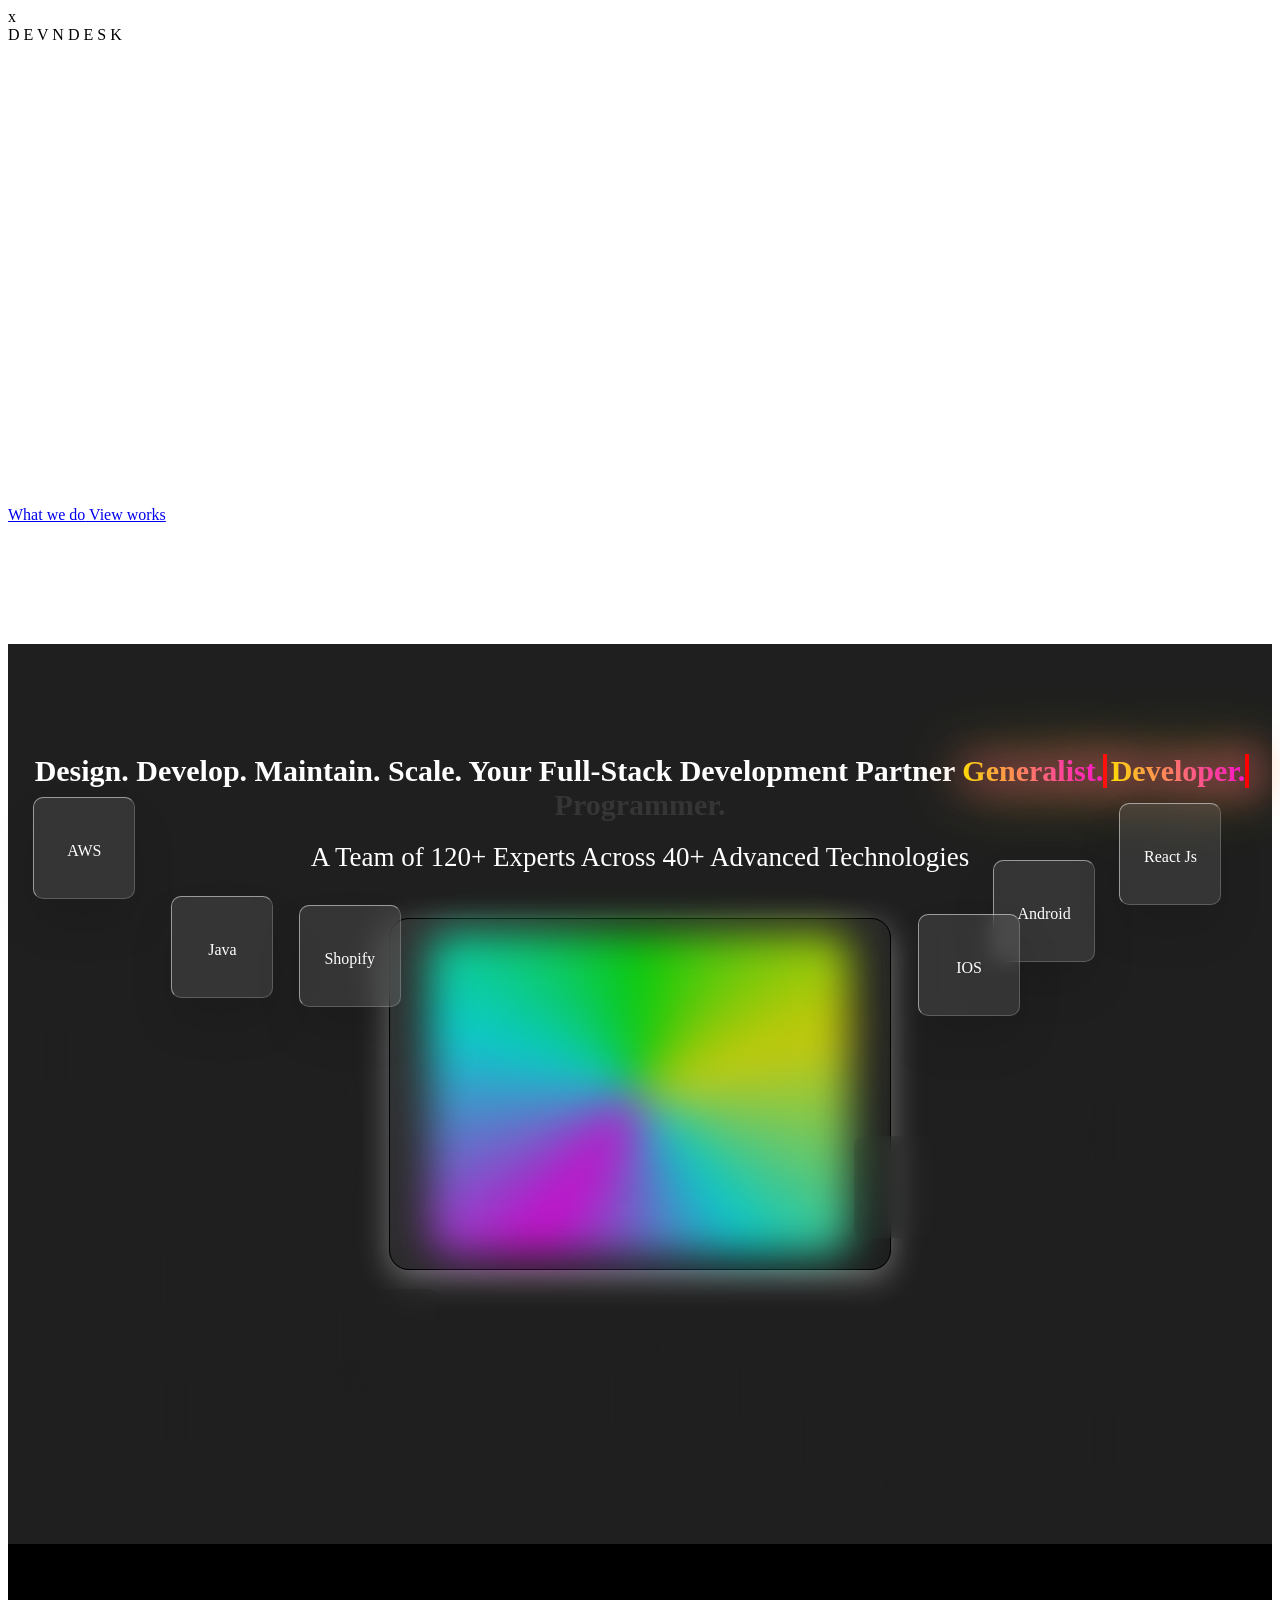
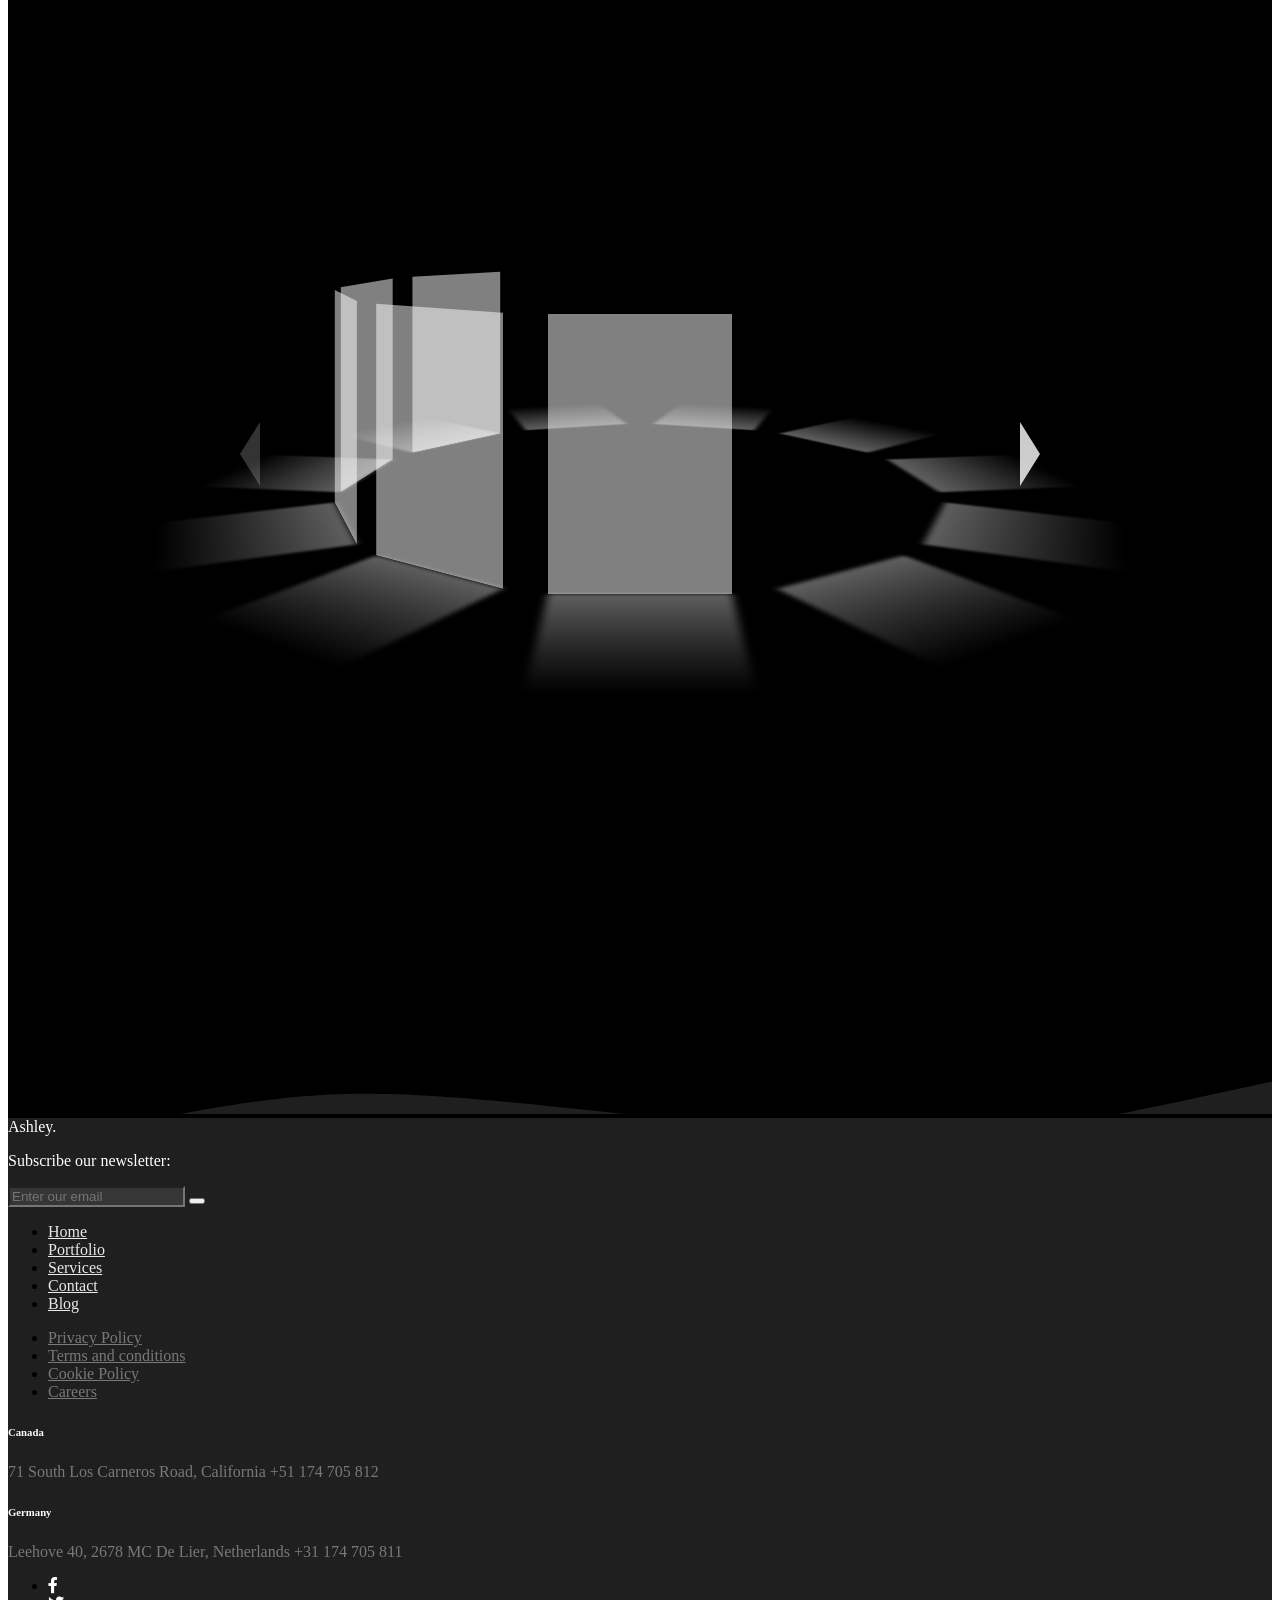
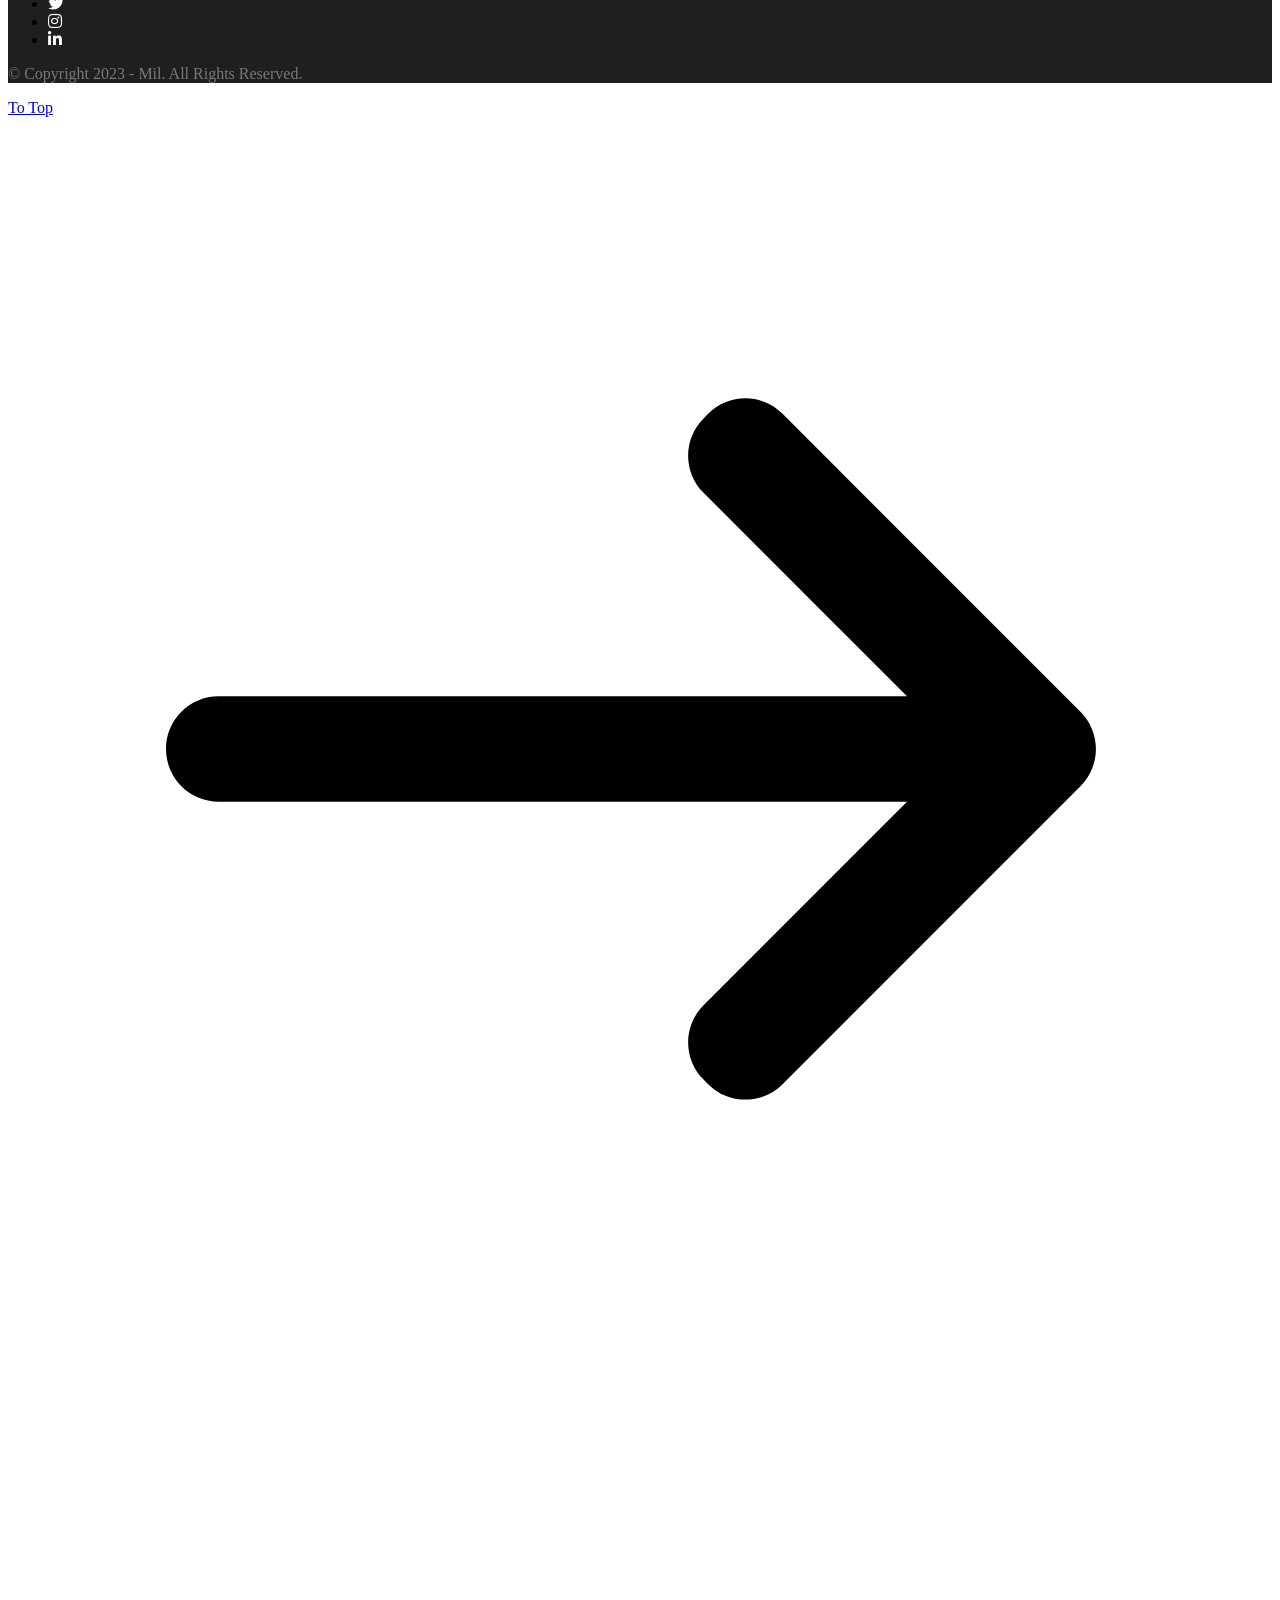
==== commit f5458d1d: "feat: add 3D glass buttons with interactive effects - Introduced glass-button.css for styling 3D gla" ====
--- a/index.html
+++ b/index.html
@@ -23,6 +23,16 @@
     <link rel="stylesheet" href="css/bulb.css">
     <link rel="stylesheet" href="css/footer_theme.css">
     <link rel="stylesheet" href="css/carousel3d.css">
+    <link rel="stylesheet" href="css/proximity-type.css">
+    <link rel="stylesheet" href="css/glass-button.css">
+
+    <!-- three.js for the hero cubes background (js/hero-cubes.js) -->
+    <script type="importmap">
+    {"imports":{
+      "three":"https://cdn.jsdelivr.net/npm/three@0.178.0/build/three.module.js",
+      "three/addons/":"https://cdn.jsdelivr.net/npm/three@0.178.0/examples/jsm/"
+    }}
+    </script>
 
 </head>
 <style>
@@ -67,6 +77,75 @@
             0 0 20px rgba(0, 0, 0, 0.6),
             0 0 30px rgba(0, 0, 0, 0.4),
             0 0 40px rgba(0, 0, 0, 0.2);
+    }
+
+    /* hero: bright studio backdrop with black chrome cubes (js/hero-cubes.js) */
+    #home {
+        position: relative;
+        /* own stacking context: keeps the slider's z-indexes from leaking over the next section
+           (which relies on a backdrop-filter) while letting the text blend with the cubes */
+        z-index: 0;
+        background: radial-gradient(120% 90% at 50% 38%, #fbfbf9 0%, #e9e9e5 55%, #d6d6d1 100%);
+    }
+
+    #home .hero-cubes-gl {
+        position: absolute;
+        inset: 0;
+        width: 100%;
+        height: 100%;
+        display: block;
+        z-index: 0;
+    }
+
+    #home.nogl .hero-cubes-gl {
+        display: none;
+    }
+
+    /* The slider sits above the canvas but must NOT create a stacking context, otherwise the
+       blend modes below can't "see" the cubes behind the text. */
+    #home .rev_slider_wrapper {
+        z-index: auto !important;
+        background: transparent !important;
+    }
+
+    #home .tp-revslider-slidesli {
+        z-index: auto !important;
+    }
+
+    /* DEVNDESK text: invert over the backdrop (dark on light, white over the black cubes) */
+    #home .tp-parallax-wrap:has(#slide-964-layer-1) {
+        mix-blend-mode: difference !important;
+    }
+
+    /* "Make a choice" button: its overlay blend washes out on a light backdrop */
+    #home .tp-parallax-wrap:has(#slide-964-layer-46) {
+        mix-blend-mode: normal !important;
+    }
+
+    /* let the cubes show through the slider's own slide background */
+    #home .tp-bgimg {
+        background: transparent !important;
+    }
+
+    /* footer: grey, with the animated wave as its top edge.
+       Variables are set on <footer> so they win over both light/dark theme values. */
+    footer {
+        --footer-bg: #1f1f1f;
+        --footer-wave: #ffffff;
+        --footer-link-color: rgba(255, 255, 255, 0.9);
+        --subscribe-input-bg-color: rgba(255, 255, 255, 0.1);
+        --social-icon-color: #ffffff;
+        --footer-text-soft: rgba(255, 255, 255, 0.4);
+    }
+
+    /* the strip behind the wave takes the colour of the section above (black carousel),
+       and the wave itself takes the footer colour, so there is no grey band in between */
+    footer .home_wave {
+        background-color: #000;
+    }
+
+    footer .home_wave #wave_img {
+        fill: #1f1f1f !important;
     }
 </style>
 
@@ -106,8 +185,9 @@
 
 
         <div class="remove-padding transition-none" id="home">
+            <canvas class="hero-cubes-gl" aria-hidden="true"></canvas>
             <div id="rev_slider_346_1_wrapper" class="rev_slider_wrapper fullscreen-container"
-                data-alias="beforeafterslider1" data-source="gallery" style="background:#252525;padding:0px;">
+                data-alias="beforeafterslider1" data-source="gallery" style="background:transparent;padding:0px;">
                 <!-- START REVOLUTION SLIDER 5.4.3.3 fullscreen mode -->
                 <div id="rev_slider_346_1" class="rev_slider fullscreenbanner" style="display:none;"
                     data-version="5.4.3.3">
@@ -117,8 +197,7 @@
                             data-masterspeed="default" data-thumb="http://server.local/revslider/wp-content/uploads/"
                             data-rotate="0" data-saveperformance="off" data-title="Slide" data-param1="" data-param2=""
                             data-param3="" data-param4="" data-param5="" data-param6="" data-param7="" data-param8=""
-                            data-param9="" data-param10="" data-description=""
-                            data-beforeafter='{"moveto":"50%|50%|50%|50%","bgColor":"linear-gradient(270deg, rgba(28,167,236,1) 0%, rgba(74,0,224,1) 100%)","bgType":"solid","bgImage":"","bgFit":"cover","bgPos":"center center","bgRepeat":"no-repeat","direction":"horizontal","easing":"Power2.easeInOut","delay":"500","time":"750","out":"fade","carousel":false,"bounceArrows":"infinite","bounceType":"repel","bounceAmount":"5","bounceSpeed":"1500","bounceEasing":"ease-in-out","bounceDelay":"750","shiftOffset":"10","shiftTiming":"300","shiftEasing":"ease","shiftDelay":"250"}'>
+                            data-param9="" data-param10="" data-description="">
                             <!-- MAIN IMAGE -->
                             <img src=""
                                 data-bgcolor='linear-gradient(90deg, rgba(203,186,204,1) 0%, rgba(36,57,73,1) 100%)'
@@ -127,88 +206,14 @@
                                 data-bgparallax="off" class="rev-slidebg" data-no-retina>
                             <!-- LAYERS -->
 
-                            <!-- LAYER NR. 1 -->
-                            <div class="tp-caption   tp-resizeme rs-parallaxlevel-3" id="slide-964-layer-37"
-                                data-x="['center','center','center','center']" data-hoffset="['0','0','0','0']"
-                                data-y="['middle','middle','middle','middle']"
-                                data-voffset="['-280','-280','-280','-280']" data-width="none" data-height="none"
-                                data-whitespace="nowrap" data-type="image" data-beforeafter="before"
-                                data-responsive_offset="on"
-                                data-frames='[{"delay":500,"speed":2000,"frame":"0","from":"y:top;rX:-180deg;","to":"o:1;","ease":"Power4.easeOut"},{"delay":"wait","speed":300,"frame":"999","to":"opacity:0;","ease":"Power3.easeInOut"}]'
-                                data-textAlign="['inherit','inherit','inherit','inherit']" data-paddingtop="[0,0,0,0]"
-                                data-paddingright="[0,0,0,0]" data-paddingbottom="[0,0,0,0]"
-                                data-paddingleft="[0,0,0,0]" style="z-index: 5;"><img src="img/object_macscreen_1-2.png"
-                                    alt="" data-ww="['1000px','1000px','1000px','500px']"
-                                    data-hh="['1000px','1000px','1000px','500']" width="2000" height="2000"
-                                    data-no-retina> </div>
-
-                            <!-- LAYER NR. 2 -->
-                            <div class="tp-caption   tp-resizeme rs-parallaxlevel-4" id="slide-964-layer-23"
-                                data-x="['center','center','center','center']"
-                                data-hoffset="['-578','-578','-578','-221']"
-                                data-y="['middle','middle','middle','middle']"
-                                data-voffset="['-344','-344','-344','-194']" data-width="none" data-height="none"
-                                data-whitespace="nowrap" data-type="image" data-beforeafter="before"
-                                data-responsive_offset="on"
-                                data-frames='[{"delay":600,"speed":2000,"frame":"0","from":"x:left;y:-500px;rZ:90deg;sX:1;sY:1;","to":"o:1;","ease":"Power4.easeOut"},{"delay":"wait","speed":300,"frame":"999","to":"opacity:0;","ease":"Power3.easeInOut"}]'
-                                data-textAlign="['inherit','inherit','inherit','inherit']" data-paddingtop="[0,0,0,0]"
-                                data-paddingright="[0,0,0,0]" data-paddingbottom="[0,0,0,0]"
-                                data-paddingleft="[0,0,0,0]" style="z-index: 6;"><img src="img/object_plant_1.png"
-                                    alt="" data-ww="['375px','375px','375px','200px']"
-                                    data-hh="['375px','375px','375px','200px']" width="1500" height="1500"
-                                    data-no-retina> </div>
-
-                            <!-- LAYER NR. 3 -->
-                            <div class="tp-caption   tp-resizeme rs-parallaxlevel-3" id="slide-964-layer-28"
-                                data-x="['center','center','center','center']" data-hoffset="['0','0','0','0']"
-                                data-y="['middle','middle','middle','middle']" data-voffset="['-70','-70','-70','-170']"
-                                data-width="none" data-height="none" data-whitespace="nowrap" data-type="image"
-                                data-beforeafter="before" data-responsive_offset="on"
-                                data-frames='[{"delay":700,"speed":2000,"frame":"0","from":"x:-200px;y:bottom;rZ:90deg;sX:1;sY:1;","to":"o:1;","ease":"Power4.easeOut"},{"delay":"wait","speed":300,"frame":"999","to":"opacity:0;","ease":"Power3.easeInOut"}]'
-                                data-textAlign="['inherit','inherit','inherit','inherit']" data-paddingtop="[0,0,0,0]"
-                                data-paddingright="[0,0,0,0]" data-paddingbottom="[0,0,0,0]"
-                                data-paddingleft="[0,0,0,0]" style="z-index: 7;"><img src="img/keyboard_apple.png"
-                                    alt="" data-ww="['600px','600px','600px','300px']"
-                                    data-hh="['600px','600px','600px','300px']" width="1600" height="1600"
-                                    data-no-retina> </div>
-
-                            <!-- LAYER NR. 4 -->
-                            <div class="tp-caption   tp-resizeme rs-parallaxlevel-2" id="slide-964-layer-22"
-                                data-x="['center','center','center','center']" data-hoffset="['307','307','307','131']"
-                                data-y="['middle','middle','middle','middle']" data-voffset="['-59','-59','-59','-103']"
-                                data-width="none" data-height="none" data-whitespace="nowrap" data-type="image"
-                                data-beforeafter="before" data-responsive_offset="on"
-                                data-frames='[{"delay":800,"speed":2000,"frame":"0","from":"x:200px;y:bottom;rZ:-180deg;sX:1;sY:1;","to":"o:1;rZ:-20;","ease":"Power4.easeOut"},{"delay":"wait","speed":300,"frame":"999","to":"opacity:0;","ease":"Power3.easeInOut"}]'
-                                data-textAlign="['inherit','inherit','inherit','inherit']" data-paddingtop="[0,0,0,0]"
-                                data-paddingright="[0,0,0,0]" data-paddingbottom="[0,0,0,0]"
-                                data-paddingleft="[0,0,0,0]" style="z-index: 8;"><img src="img/object_macmouse_1.png"
-                                    alt="" data-ww="['250px','250px','250px','125px']"
-                                    data-hh="['250px','250px','250px','125px']" width="1000" height="1000"
-                                    data-no-retina> </div>
-
-                            <!-- LAYER NR. 5 -->
-                            <div class="tp-caption   tp-resizeme rs-parallaxlevel-2" id="slide-964-layer-35"
-                                data-x="['center','center','center','center']"
-                                data-hoffset="['-296','-296','-296','-149']"
-                                data-y="['middle','middle','middle','middle']" data-voffset="['-67','-67','-67','-89']"
-                                data-width="none" data-height="none" data-whitespace="nowrap" data-type="image"
-                                data-beforeafter="before" data-responsive_offset="on"
-                                data-frames='[{"delay":900,"speed":2000,"frame":"0","from":"x:left;y:200px;rZ:180deg;sX:1;sY:1;","to":"o:1;rZ:45;","ease":"Power4.easeOut"},{"delay":"wait","speed":300,"frame":"999","to":"opacity:0;","ease":"Power3.easeInOut"}]'
-                                data-textAlign="['inherit','inherit','inherit','inherit']" data-paddingtop="[0,0,0,0]"
-                                data-paddingright="[0,0,0,0]" data-paddingbottom="[0,0,0,0]"
-                                data-paddingleft="[0,0,0,0]" style="z-index: 9;"><img src="img/object_glasses_2.png"
-                                    alt="" data-ww="['250px','250px','250px','125px']"
-                                    data-hh="['250px','250px','250px','125px']" width="1000" height="1000"
-                                    data-no-retina> </div>
-
                             <!-- LAYER NR. 6 -->
-                            <div class="tp-caption   tp-resizeme  tp-whiteshadow rs-parallaxlevel-5"
+                            <div class="tp-caption   tp-resizeme  tp-whiteshadow"
                                 id="slide-964-layer-1" data-x="['center','center','center','center']"
                                 data-hoffset="['0','0','0','0']" data-y="['middle','middle','middle','middle']"
                                 data-voffset="['110','110','110','0']" data-fontsize="['120','120','120','60']"
                                 data-lineheight="['120','120','120','60']" data-letterspacing="['50','50','20','10']"
                                 data-width="none" data-height="none" data-whitespace="nowrap" data-type="text"
-                                data-beforeafter="before" data-responsive_offset="on"
+                                data-responsive_offset="on"
                                 data-frames='[{"delay":500,"speed":2000,"frame":"0","from":"opacity:0;fb:40px;","to":"o:1;fb:0;","ease":"Power4.easeInOut"},{"delay":"wait","speed":300,"frame":"999","to":"opacity:0;fb:0;","ease":"Power3.easeInOut"}]'
                                 data-textAlign="['center','center','center','center']" data-paddingtop="[0,0,0,0]"
                                 data-paddingright="[0,0,0,0]" data-paddingbottom="[0,0,0,0]"
@@ -216,25 +221,12 @@
                                 style="z-index: 10; white-space: nowrap; font-size: 120px; line-height: 120px; font-weight: 800; color: #ffffff; letter-spacing: 52px;font-family: 'Raleway', sans-serif;text-transform:uppercase;">
                                 DEVNDESK </div>
 
-                            <!-- LAYER NR. 7 -->
-                            <div class="tp-caption   tp-resizeme rs-parallaxlevel-5" id="slide-964-layer-48"
-                                data-x="['center','center','center','center']" data-hoffset="['0','0','0','0']"
-                                data-y="['middle','middle','middle','middle']" data-voffset="['210','210','210','100']"
-                                data-width="['960','960','960','320']" data-height="none" data-whitespace="normal"
-                                data-type="text" data-beforeafter="before" data-responsive_offset="on"
-                                data-frames='[{"delay":600,"speed":2000,"frame":"0","from":"sX:1;sY:1;opacity:0;fb:40px;","to":"o:1;fb:0;","ease":"Power4.easeInOut"},{"delay":"wait","speed":300,"frame":"999","to":"opacity:0;fb:0;","ease":"Power3.easeInOut"}]'
-                                data-textAlign="['center','center','center','center']" data-paddingtop="[0,0,0,0]"
-                                data-paddingright="[0,0,0,0]" data-paddingbottom="[0,0,0,0]"
-                                data-paddingleft="[5,5,5,5]"
-                                style="z-index: 11; min-width: 960px; max-width: 960px; white-space: normal; font-size: 13px; line-height: 20px; font-weight: 800; color: #ffffff; letter-spacing: 5px;font-family: 'Raleway', sans-serif;text-transform:uppercase;">
-                            </div>
-
                             <!-- LAYER NR. 8 -->
-                            <div class="tp-caption   tp-resizeme rs-parallaxlevel-4" id="slide-964-layer-46"
+                            <div class="tp-caption   tp-resizeme" id="slide-964-layer-46"
                                 data-x="['center','center','center','center']" data-hoffset="['0','0','0','0']"
                                 data-y="['bottom','bottom','bottom','bottom']" data-voffset="['70','70','70','80']"
                                 data-width="none" data-height="none" data-whitespace="nowrap" data-type="text"
-                                data-beforeafter="before" data-responsive_offset="on"
+                                data-responsive_offset="on"
                                 data-frames='[{"delay":700,"speed":2000,"frame":"0","from":"sX:1;sY:1;opacity:0;fb:40px;","to":"o:1;fb:0;","ease":"Power4.easeInOut"},{"delay":"wait","speed":300,"frame":"999","to":"opacity:0;fb:0;","ease":"Power3.easeInOut"},{"frame":"hover","speed":"200","ease":"Linear.easeNone","to":"o:1;rX:0;rY:0;rZ:0;z:0;fb:0;","style":"c:rgb(0,0,0);bg:rgb(255,255,255);"}]'
                                 data-textAlign="['center','center','center','center']" data-paddingtop="[0,0,0,0]"
                                 data-paddingright="[40,40,40,40]" data-paddingbottom="[0,0,0,0]"
@@ -242,90 +234,6 @@
                                 style="z-index: 12; white-space: nowrap; font-size: 15px; line-height: 60px; font-weight: 700; color: #ffffff; letter-spacing: 5px;font-family: 'Raleway', sans-serif;background-color:rgb(101,101,101);cursor:pointer;">
                                 MAKE A CHOICE </div>
 
-                            <!-- LAYER NR. 9 -->
-                            <div class="tp-caption   tp-resizeme rs-parallaxlevel-3" id="slide-964-layer-38"
-                                data-x="['center','center','center','center']" data-hoffset="['0','0','0','0']"
-                                data-y="['middle','middle','middle','middle']"
-                                data-voffset="['-280','-280','-280','-280']" data-width="none" data-height="none"
-                                data-whitespace="nowrap" data-type="image" data-beforeafter="after"
-                                data-responsive_offset="on"
-                                data-frames='[{"delay":2000,"speed":2000,"frame":"0","from":"y:top;rX:-180deg;","to":"o:1;","ease":"Power4.easeOut"},{"delay":"wait","speed":300,"frame":"999","to":"opacity:0;","ease":"Power3.easeInOut"}]'
-                                data-textAlign="['inherit','inherit','inherit','inherit']" data-paddingtop="[0,0,0,0]"
-                                data-paddingright="[0,0,0,0]" data-paddingbottom="[0,0,0,0]"
-                                data-paddingleft="[0,0,0,0]" style="z-index: 13;"><img src="img/object_macscreen_2.png"
-                                    alt="" data-ww="['1000px','1000px','1000px','500px']"
-                                    data-hh="['1000px','1000px','1000px','500']" width="2000" height="2000"
-                                    data-no-retina> </div>
-
-                            <!-- LAYER NR. 10 -->
-                            <div class="tp-caption   tp-resizeme rs-parallaxlevel-4" id="slide-964-layer-42"
-                                data-x="['center','center','center','center']" data-hoffset="['545','545','545','181']"
-                                data-y="['middle','middle','middle','middle']"
-                                data-voffset="['-203','-203','-203','-178']" data-width="none" data-height="none"
-                                data-whitespace="nowrap" data-type="image" data-beforeafter="after"
-                                data-responsive_offset="on"
-                                data-frames='[{"delay":2100,"speed":2000,"frame":"0","from":"x:right;y:-500px;rZ:-180deg;","to":"o:1;","ease":"Power4.easeOut"},{"delay":"wait","speed":300,"frame":"999","to":"opacity:0;","ease":"Power3.easeInOut"}]'
-                                data-textAlign="['inherit','inherit','inherit','inherit']" data-paddingtop="[0,0,0,0]"
-                                data-paddingright="[0,0,0,0]" data-paddingbottom="[0,0,0,0]"
-                                data-paddingleft="[0,0,0,0]" style="z-index: 14;"><img src="img/object_coffee_1.png"
-                                    alt="" data-ww="['375px','375px','375px','170px']"
-                                    data-hh="['375px','375px','375px','170px']" width="1500" height="1500"
-                                    data-no-retina> </div>
-
-                            <!-- LAYER NR. 11 -->
-                            <div class="tp-caption   tp-resizeme rs-parallaxlevel-3" id="slide-964-layer-45"
-                                data-x="['center','center','center','center']" data-hoffset="['0','0','0','0']"
-                                data-y="['middle','middle','middle','middle']" data-voffset="['-70','-70','-70','-170']"
-                                data-width="none" data-height="none" data-whitespace="nowrap" data-type="image"
-                                data-beforeafter="after" data-responsive_offset="on"
-                                data-frames='[{"delay":2200,"speed":2000,"frame":"0","from":"x:-200px;y:bottom;rZ:90deg;sX:1;sY:1;","to":"o:1;","ease":"Power4.easeOut"},{"delay":"wait","speed":300,"frame":"999","to":"opacity:0;","ease":"Power3.easeInOut"}]'
-                                data-textAlign="['inherit','inherit','inherit','inherit']" data-paddingtop="[0,0,0,0]"
-                                data-paddingright="[0,0,0,0]" data-paddingbottom="[0,0,0,0]"
-                                data-paddingleft="[0,0,0,0]" style="z-index: 15;"><img src="img/keyboard_apple.png"
-                                    alt="" data-ww="['600px','600px','600px','300px']"
-                                    data-hh="['600px','600px','600px','300px']" width="1600" height="1600"
-                                    data-no-retina> </div>
-
-                            <!-- LAYER NR. 12 -->
-                            <div class="tp-caption   tp-resizeme  tp-blackshadow rs-parallaxlevel-5"
-                                id="slide-964-layer-9" data-x="['center','center','center','center']"
-                                data-hoffset="['0','0','0','0']" data-y="['middle','middle','middle','middle']"
-                                data-voffset="['110','110','110','0']" data-fontsize="['120','120','120','60']"
-                                data-lineheight="['120','120','120','60']" data-letterspacing="['50','50','20','10']"
-                                data-width="none" data-height="none" data-whitespace="nowrap" data-type="text"
-                                data-beforeafter="after" data-responsive_offset="on"
-                                data-frames='[{"delay":2000,"speed":2000,"frame":"0","from":"sX:1;sY:1;opacity:0;fb:40px;","to":"o:1;fb:0;","ease":"Power4.easeInOut"},{"delay":"wait","speed":300,"frame":"999","to":"opacity:0;fb:0;","ease":"Power3.easeInOut"}]'
-                                data-textAlign="['center','center','center','center']" data-paddingtop="[0,0,0,0]"
-                                data-paddingright="[0,0,0,0]" data-paddingbottom="[0,0,0,0]"
-                                data-paddingleft="[180,180,145,0]" data-blendmode="overlay"
-                                style="z-index: 16; white-space: nowrap; font-size: 120px; line-height: 120px; font-weight: 800; color: #ffffff; letter-spacing: 52px;font-family: 'Raleway', sans-serif;text-transform:uppercase;">
-                                DEVNDESK </div>
-
-                            <!-- LAYER NR. 13 -->
-                            <div class="caption   tp-resizeme rs-parallaxlevel-5" id="slide-964-layer-49"
-                                data-x="['center','center','center','center']" data-hoffset="['0','0','0','0']"
-                                data-y="['middle','middle','middle','middle']" data-voffset="['210','210','210','100']"
-                                data-width="['960','960','960','320']" data-height="none" data-whitespace="normal"
-                                data-type="text" data-beforeafter="after" data-responsive_offset="on"
-                                data-frames='[{"delay":2100,"speed":2000,"frame":"0","from":"sX:1;sY:1;opacity:0;fb:40px;","to":"o:1;fb:0;","ease":"Power4.easeInOut"},{"delay":"wait","speed":300,"frame":"999","to":"opacity:0;fb:0;","ease":"Power3.easeInOut"}]'
-                                data-textAlign="['center','center','center','center']" data-paddingtop="[0,0,0,0]"
-                                data-paddingright="[0,0,0,0]" data-paddingbottom="[0,0,0,0]"
-                                data-paddingleft="[5,5,5,5]"
-                                style="z-index: 17; min-width: 960px; max-width: 960px; white-space: normal; font-size: 13px; line-height: 20px; font-weight: 400; color: #ffffff; letter-spacing: 5px;font-family: 'Raleway', sans-serif;text-transform:uppercase;">
-                            </div>
-
-                            <!-- LAYER NR. 14 -->
-                            <div class="tp-caption tp-resizeme rs-parallaxlevel-4 redirect-to-home" id="slide-964-layer-44"
-                                data-x="['center','center','center','center']" data-hoffset="['0','0','0','0']"
-                                data-y="['bottom','bottom','bottom','bottom']" data-voffset="['70','70','70','80']"
-                                data-width="none" data-height="none" data-whitespace="nowrap" data-type="text"
-                                data-beforeafter="after" data-responsive_offset="on"
-                                data-frames='[{"delay":2200,"speed":2000,"frame":"0","from":"sX:1;sY:1;opacity:0;fb:40px;","to":"o:1;fb:0;","ease":"Power4.easeInOut"},{"delay":"wait","speed":300,"frame":"999","to":"opacity:0;fb:0;","ease":"Power3.easeInOut"},{"frame":"hover","speed":"200","ease":"Linear.easeNone","to":"o:1;rX:0;rY:0;rZ:0;z:0;fb:0;","style":"c:rgb(0,0,0);bg:rgb(255,255,255);"}]'
-                                data-textAlign="['center','center','center','center']" data-paddingtop="[0,0,0,0]"
-                                data-paddingright="[40,40,40,40]" data-paddingbottom="[0,0,0,0]"
-                                data-paddingleft="[45,45,45,45]" data-blendmode="overlay"
-                                style="z-index: 18; white-space: nowrap; font-size: 15px; line-height: 60px; font-weight: 700; color: #ffffff; letter-spacing: 5px;font-family: 'Raleway', sans-serif;background-color:rgb(101,101,101);cursor:pointer;">
-                                MAKE A CHOICE </div>
                         </li>
                         <!-- SLIDE  -->
 
@@ -339,71 +247,40 @@
         <div class="mil-content">
             <div id="swupMain" class="mil-main-transition">
 
-                <!-- banner -->
-                <section class="mil-banner mil-dark-bg">
+                <!-- banner: proximity-type heading + about us (css/proximity-type.css, js/proximity-type.js) -->
+                <section class="pt-hero mil-dark-bg">
                     <div class="mi-invert-fix">
-                        <div class="mil-animation-frame">
-                            <div class="mil-animation mil-position-1 mil-scale" data-value-1="7" data-value-2="1.6">
+
+                    <div class="pt-stage">
+                        <h1 class="pt-word" aria-label="We are Dev N Desk">
+                            <span class="pt-line" aria-hidden="true"><span class="pt-l">W</span><span class="pt-l">E</span><span class="pt-gap"></span><span class="pt-l">A</span><span class="pt-l">R</span><span class="pt-l">E</span></span>
+                            <span class="pt-line" aria-hidden="true"><span class="pt-l">D</span><span class="pt-l">E</span><span class="pt-l">V</span><span class="pt-gap"></span><span class="pt-l">N</span><span class="pt-gap"></span><span class="pt-l">D</span><span class="pt-l">E</span><span class="pt-l">S</span><span class="pt-l">K</span></span>
+                        </h1>
+                    </div>
+
+                    <div class="container">
+                        <div class="pt-about mil-up" id="about">
+                            <span class="pt-label">About us</span>
+
+                            <div class="row">
+                                <div class="col-md-8 col-lg-6">
+
+                                    <p class="mil-mb-60">Welcome to our world of endless imagination
+                                        and boundless creativity. Together, let's embark on a remarkable journey
+                                        where dreams become tangible realities.</p>
+
+                                </div>
                             </div>
-                            <div class="mil-animation mil-position-2 mil-scale" data-value-1="4" data-value-2="1"></div>
-                            <div class="mil-animation mil-position-3 mil-scale" data-value-1="1.2" data-value-2=".1">
-                            </div>
-                        </div>
-
-                        <div class="mil-gradient"></div>
-
-                        <div class="container">
-                            <!-- <div class="robot">
-                                <script type="module" src="https://unpkg.com/@splinetool/viewer@1.3.5/build/spline-viewer.js"></script>
-                                <spline-viewer url="https://prod.spline.design/AqtlWJlNbO-ZMkvz/scene.splinecode"></spline-viewer>
-                            </div> -->
-                            <div class="mil-banner-content mil-up">
-
-                                <h1 class="mil-muted mil-mb-60">Designing <span class="mil-thin">a Better</span><br>
-                                    World <span class="mil-thin">Today</span></h1>
-                                <div class="row">
-                                    <div class="col-md-7 col-lg-5">
-
-                                        <p class="mil-light-soft mil-mb-60">Welcome to our world of endless imagination
-                                            and boundless creativity. Together, let's embark on a remarkable journey
-                                            where dreams become tangible realities.</p>
-
-                                    </div>
-                                </div>
-
-                                <a href="services.html" class="mil-button mil-arrow-place mil-btn-space">
-                                    <span>What we do</span>
-                                </a>
-
-                                <a href="portfolio-1.html" class="mil-link mil-muted mil-arrow-place">
-                                    <span>View works</span>
-                                </a>
-
-                                <div class="mil-circle-text">
-                                    <svg version="1.1" xmlns="http://www.w3.org/2000/svg"
-                                        xmlns:xlink="http://www.w3.org/1999/xlink" x="0px" y="0px" viewBox="0 0 300 300"
-                                        enable-background="new 0 0 300 300" xml:space="preserve"
-                                        class="mil-ct-svg mil-rotate" data-value="360">
-                                        <defs>
-                                            <path id="circlePath"
-                                                d="M 150, 150 m -60, 0 a 60,60 0 0,1 120,0 a 60,60 0 0,1 -120,0 " />
-                                        </defs>
-                                        <circle cx="150" cy="100" r="75" fill="none" />
-                                        <g>
-                                            <use xlink:href="#circlePath" fill="none" />
-                                            <text style="letter-spacing: 6.5px">
-                                                <!-- circle text -->
-                                                <textPath xlink:href="#circlePath">Scroll down - Scroll down -
-                                                </textPath>
-                                            </text>
-                                        </g>
-                                    </svg>
-                                    <a href="#about"
-                                        class="mil-button mil-arrow-place mil-icon-button mil-arrow-down"></a>
-                                </div>
-
-                            </div>
-                        </div>
+
+                            <a href="services.html" class="mil-button mil-arrow-place mil-btn-space gb" data-glass-btn="lime">
+                                <span>What we do</span>
+                            </a>
+
+                            <a href="portfolio-1.html" class="mil-link mil-muted mil-arrow-place gb" data-glass-btn="clear">
+                                <span>View works</span>
+                            </a>
+                        </div>
+                    </div>
                     </div>
                 </section>
                 <!-- banner end -->
@@ -555,136 +432,8 @@
 
                 
 
-                <!-- reviews -->
-                <section class="mil-soft-bg">
-                    <div class="container mil-p-120-120">
-
-                        <div class="row">
-                            <div class="col-lg-10">
-
-                                <span class="mil-suptitle mil-suptitle-right mil-suptitle-dark mil-up">Customer reviews
-                                    are a valuable source <br>of information for both businesses and consumers.</span>
-
-                            </div>
-                        </div>
-
-                        <h2 class="mil-center mil-up mil-mb-60">Customer <span class="mil-thin">Voices:</span> <br>Hear
-                            What <span class="mil-thin">They Say!</span></h2>
-
-                        <div class="mil-revi-pagination mil-up mil-mb-60"></div>
-
-                        <div class="row mil-relative justify-content-center">
-                            <div class="col-lg-8">
-
-                                <div class="mil-slider-nav mil-soft mil-reviews-nav mil-up">
-                                    <div class="mil-slider-arrow mil-prev mil-revi-prev mil-arrow-place"></div>
-                                    <div class="mil-slider-arrow mil-revi-next mil-arrow-place"></div>
-                                </div>
-
-                                <svg xmlns="http://www.w3.org/2000/svg" viewBox="0 0 48 48"
-                                    class="mil-quote-icon mil-up">
-                                    <path
-                                        d="M 13.5 10 A 8.5 8.5 0 0 0 13.5 27 A 8.5 8.5 0 0 0 18.291016 25.519531 C 17.422273 29.222843 15.877848 31.803343 14.357422 33.589844 C 12.068414 36.279429 9.9433594 37.107422 9.9433594 37.107422 A 1.50015 1.50015 0 1 0 11.056641 39.892578 C 11.056641 39.892578 13.931586 38.720571 16.642578 35.535156 C 19.35357 32.349741 22 27.072581 22 19 A 1.50015 1.50015 0 0 0 21.984375 18.78125 A 8.5 8.5 0 0 0 13.5 10 z M 34.5 10 A 8.5 8.5 0 0 0 34.5 27 A 8.5 8.5 0 0 0 39.291016 25.519531 C 38.422273 29.222843 36.877848 31.803343 35.357422 33.589844 C 33.068414 36.279429 30.943359 37.107422 30.943359 37.107422 A 1.50015 1.50015 0 1 0 32.056641 39.892578 C 32.056641 39.892578 34.931586 38.720571 37.642578 35.535156 C 40.35357 32.349741 43 27.072581 43 19 A 1.50015 1.50015 0 0 0 42.984375 18.78125 A 8.5 8.5 0 0 0 34.5 10 z"
-                                        fill="#000000" />
-                                </svg>
-
-                                <div class="swiper-container mil-reviews-slider">
-                                    <div class="swiper-wrapper">
-                                        <div class="swiper-slide">
-                                            <div class="mil-review-frame mil-center" data-swiper-parallax="-200"
-                                                data-swiper-parallax-opacity="0">
-                                                <h5 class="mil-up mil-mb-10">Sarah Newman</h5>
-                                                <p class="mil-mb-5 mil-upper mil-up mil-mb-30">Envato market</p>
-                                                <p class="mil-text-xl mil-up">This creative agency stands out with their
-                                                    exceptional talent and expertise. Their ability to think outside the
-                                                    box and bring unique ideas to life is truly impressive. With
-                                                    meticulous attention to detail, they consistently deliver visually
-                                                    stunning and impactful work.</p>
-                                            </div>
-                                        </div>
-                                        <div class="swiper-slide">
-                                            <div class="mil-review-frame mil-center" data-swiper-parallax="-200"
-                                                data-swiper-parallax-opacity="0">
-                                                <h5 class="mil-up mil-mb-10">Emma Trueman</h5>
-                                                <p class="mil-mb-5 mil-upper mil-up mil-mb-30">Envato market</p>
-                                                <p class="mil-text-xl mil-up">I had the pleasure of working with this
-                                                    creative agency, and I must say, they truly impressed me. They
-                                                    consistently think outside the box, resulting in impressive and
-                                                    impactful work. I highly recommend this agency for their consistent
-                                                    delivery of exceptional creative solutions.</p>
-                                            </div>
-                                        </div>
-                                        <div class="swiper-slide">
-                                            <div class="mil-review-frame mil-center" data-swiper-parallax="-200"
-                                                data-swiper-parallax-opacity="0">
-                                                <h5 class="mil-up mil-mb-10">Sarah Newman</h5>
-                                                <p class="mil-mb-5 mil-upper mil-up mil-mb-30">Envato market</p>
-                                                <p class="mil-text-xl mil-up">This creative agency stands out with their
-                                                    exceptional talent and expertise. Their ability to think outside the
-                                                    box and bring unique ideas to life is truly impressive. With
-                                                    meticulous attention to detail, they consistently deliver visually
-                                                    stunning and impactful work.</p>
-                                            </div>
-                                        </div>
-                                        <div class="swiper-slide">
-                                            <div class="mil-review-frame mil-center" data-swiper-parallax="-200"
-                                                data-swiper-parallax-opacity="0">
-                                                <h5 class="mil-up mil-mb-10">Emma Trueman</h5>
-                                                <p class="mil-mb-5 mil-upper mil-up mil-mb-30">Envato market</p>
-                                                <p class="mil-text-xl mil-up">I had the pleasure of working with this
-                                                    creative agency, and I must say, they truly impressed me. They
-                                                    consistently think outside the box, resulting in impressive and
-                                                    impactful work. I highly recommend this agency for their consistent
-                                                    delivery of exceptional creative solutions.</p>
-                                            </div>
-                                        </div>
-                                        <div class="swiper-slide">
-                                            <div class="mil-review-frame mil-center" data-swiper-parallax="-200"
-                                                data-swiper-parallax-opacity="0">
-                                                <h5 class="mil-up mil-mb-10">Sarah Newman</h5>
-                                                <p class="mil-mb-5 mil-upper mil-up mil-mb-30">Envato market</p>
-                                                <p class="mil-text-xl mil-up">This creative agency stands out with their
-                                                    exceptional talent and expertise. Their ability to think outside the
-                                                    box and bring unique ideas to life is truly impressive. With
-                                                    meticulous attention to detail, they consistently deliver visually
-                                                    stunning and impactful work.</p>
-                                            </div>
-                                        </div>
-                                        <div class="swiper-slide">
-                                            <div class="mil-review-frame mil-center" data-swiper-parallax="-200"
-                                                data-swiper-parallax-opacity="0">
-                                                <h5 class="mil-up mil-mb-10">Emma Trueman</h5>
-                                                <p class="mil-mb-5 mil-upper mil-up mil-mb-30">Envato market</p>
-                                                <p class="mil-text-xl mil-up">I had the pleasure of working with this
-                                                    creative agency, and I must say, they truly impressed me. They
-                                                    consistently think outside the box, resulting in impressive and
-                                                    impactful work. I highly recommend this agency for their consistent
-                                                    delivery of exceptional creative solutions.</p>
-                                            </div>
-                                        </div>
-                                        <div class="swiper-slide">
-                                            <div class="mil-review-frame mil-center" data-swiper-parallax="-200"
-                                                data-swiper-parallax-opacity="0">
-                                                <h5 class="mil-up mil-mb-10">Sarah Newman</h5>
-                                                <p class="mil-mb-5 mil-upper mil-up mil-mb-30">Envato market</p>
-                                                <p class="mil-text-xl mil-up">This creative agency stands out with their
-                                                    exceptional talent and expertise. Their ability to think outside the
-                                                    box and bring unique ideas to life is truly impressive. With
-                                                    meticulous attention to detail, they consistently deliver visually
-                                                    stunning and impactful work.</p>
-                                            </div>
-                                        </div>
-                                    </div>
-                                </div>
-
-                            </div>
-                        </div>
-
-                    </div>
-                </section>
-                <!-- reviews end -->
-
                 <!-- partners -->
+                <!--
                 <div class="mil-soft-bg">
                     <div class="container mil-p-0-120">
 
@@ -711,6 +460,7 @@
 
                     </div>
                 </div>
+                -->
                 <!-- partners end -->
 
                 <!-- footer -->
@@ -992,6 +742,9 @@
 <script src="js/revolution.extension.slideanims.min.js"></script>
 <script src="js/float_element.js"></script>
 <script type="module" src="./js/bulb.js"></script>
+<script type="module" src="./js/hero-cubes.js"></script>
+<script src="js/proximity-type.js"></script>
+<script type="module" src="./js/glass-button.js"></script>
 <script>
     $(".redirect-to-home, #slide-964-layer-46").on('click', function() {
         window.location.href = 'contact.html';
--- a/css/floating_languages.css
+++ b/css/floating_languages.css
@@ -0,0 +1,2583 @@
+@import url('https://fonts.googleapis.com/css2?family=Poppins:ital,wght@0,100;0,200;0,300;0,400;0,500;0,600;0,700;0,800;0,900;1,100;1,200;1,300;1,400;1,500;1,600;1,700;1,800;1,900&display=swap');
+@import url('https://fonts.googleapis.com/css2?family=Fira+Code:wght@300..700&display=swap');
+@import url('https://fonts.googleapis.com/css2?family=Josefin+Sans:ital,wght@0,100..700;1,100..700&display=swap');
+@import url('https://fonts.googleapis.com/css2?family=Exo+2:ital,wght@0,100..900;1,100..900&family=Josefin+Sans:ital,wght@0,100..700;1,100..700&display=swap');
+@import url('https://fonts.googleapis.com/css2?family=Exo+2:ital,wght@0,100..900;1,100..900&family=Josefin+Sans:ital,wght@0,100..700;1,100..700&family=Poppins:ital,wght@0,100;0,200;0,300;0,400;0,500;0,600;0,700;0,800;0,900;1,100;1,200;1,300;1,400;1,500;1,600;1,700;1,800;1,900&family=Roboto+Slab:wght@100..900&display=swap');
+@import url('https://fonts.googleapis.com/css2?family=Nunito:ital,wght@0,200..1000;1,200..1000&display=swap');
+
+
+
+@keyframes animate {
+    0% {
+        filter: hue-rotate(0deg) blur(50px);
+    }
+
+    50% {
+        filter: hue-rotate(180deg) blur(100px);
+    }
+
+    100% {
+        filter: hue-rotate(360deg) blur(50px);
+    }
+
+}
+
+.smoothtransform {
+    transition: all 250ms ease-in-out;
+}
+
+
+
+
+@keyframes navanimate {
+    0% {
+        background-position: 0%;
+    }
+
+    50% {
+        background-position: 100%;
+    }
+
+    100% {
+        background-position: 0%;
+    }
+}
+
+#check {
+    display: none;
+}
+
+.icons {
+    position: absolute;
+    right: 5%;
+    font-size: 2.8rem;
+    color: #fff;
+    cursor: pointer;
+    display: none;
+    transform: all 250ms ease-in-out;
+}
+
+#menu-icon {
+    animation-iteration-count: 0.45;
+}
+
+#close-icon {
+    animation-iteration-count: 0.45;
+}
+
+/* Glass effect */
+#Home {
+    width: 100%;
+    height: 25rem;
+    display: flex;
+    position: absolute;
+    top: 0;
+    margin-top: 100px;
+    z-index: 50;
+    font-family: "Poppins", sans-serif;
+    left: 0;
+    right: 0;
+    text-align: center;
+
+}
+
+
+
+.window {
+    position: absolute;
+    width: 500px;
+    height: 350px;
+    left: 50%;
+    top: 50%;
+    transform: translate(-50%, -50%);
+    transition: all 250ms ease-in-out;
+}
+
+
+.glassbox {
+    background: linear-gradient(135deg, rgba(255, 255, 255, 0.1), rgba(255, 255, 255, 0));
+    backdrop-filter: blur(17px);
+    -webkit-backdrop-filter: blur(17px);
+    border-radius: 20px;
+    border: 1px solid rgb(0, 0, 0);
+    box-shadow: 0 8px 32px 0 rgba(255, 255, 255, 0.37);
+}
+
+
+#names {
+    color: #fff;
+    font-size: 30px;
+    padding: 0 10px;
+    text-align: center;
+    font-weight: 600;
+    transition: all 250ms ease-in-out;
+}
+
+.subHeading {
+    color: #fff;
+    font-size: 27px;
+    padding: 0 10px;
+    margin-top: 20px;
+    font-weight: 400;
+    text-align: center;
+    transition: all 250ms ease-in-out;
+}
+
+#names span {
+    position: relative;
+    color: rgba(255, 255, 255, 0.1);
+    animation: displaytext 9s infinite;
+    animation-delay: calc(-3s * var(--i));
+}
+
+@keyframes displaytext {
+    0% {
+        display: inline-block;
+    }
+
+    33.33%,
+    100% {
+        display: none;
+    }
+}
+
+#names span::before {
+    content: attr(data-text);
+    position: absolute;
+    background: linear-gradient(70deg, #ffe100, #ff00dd);
+    -webkit-text-fill-color: transparent;
+    -webkit-background-clip: text;
+    background-clip: text;
+    width: 100%;
+    overflow: hidden;
+    border-right: 4px solid red;
+    filter: drop-shadow(0 0 20px #ff00dd) drop-shadow(0 0 25px #ffe100);
+    animation: indicator 3s linear infinite;
+}
+
+@keyframes indicator {
+
+    0%,
+    10%,
+    100% {
+        width: 0;
+    }
+
+    70%,
+    90% {
+        width: 100%;
+    }
+
+}
+
+
+.codesmooth .glsqu {
+    position: absolute;
+    background: rgba(255, 255, 255, 0.1);
+    border-radius: 10px;
+    z-index: 1;
+    width: 100px;
+    height: 100px;
+    backdrop-filter: blur(10px);
+    box-shadow: 0 25px 45px rgba(0, 0, 0, 0.1);
+    border: 1px solid rgba(255, 255, 255, 0.5);
+    border-right: 1px solid rgba(255, 255, 255, 0.2);
+    border-bottom: 1px solid rgba(255, 255, 255, 0.2);
+    animation: glanim 10s linear infinite;
+    display: flex;
+    flex-direction: column;
+    align-items: center;
+    justify-content: center;
+    gap: 5px;
+    padding: 10px;
+    animation-delay: calc(-1s * var(--gl));
+}
+
+.codesmooth .glsqu img {
+    width: 50px;
+}
+
+.codesmooth .glsqu p {
+    color: white;
+}
+
+@keyframes glanim {
+
+    0%,
+    100% {
+        transform: translateY(-40px);
+    }
+
+    50% {
+        transform: translateY(40px);
+    }
+
+}
+
+.codesmooth .glsqu:nth-child(1) {
+    top: 24%;
+    right: 14%;
+}
+
+.codesmooth .glsqu:nth-child(2) {
+    top: 29%;
+    left: 67%;
+    z-index: 2;
+}
+.codesmooth .glsqu:nth-child(3) {
+    bottom: 12%;
+    right: 20%;
+}
+
+.codesmooth .glsqu:nth-child(4) {
+    bottom: 40%;
+    right: 6%;
+}
+
+.codesmooth .glsqu:nth-child(5) {
+    top: 40%;
+    left: 3%;
+}
+
+.codesmooth .glsqu:nth-child(6) {
+    top: 28%;
+    right: 79%;
+}
+
+.codesmooth .glsqu:nth-child(7) {
+    top: 49%;
+    left: 20%;
+    z-index: 2;
+}
+
+.codesmooth .glsqu:nth-child(8) {
+    bottom: 17%;
+    right: 66%;
+}
+
+.codesmooth .glsqu:nth-child(9) {
+    bottom: 11%;
+    right: 42%;
+}
+
+.codesmooth .glsqu:nth-child(10) {
+    bottom: 71%;
+    right: 4%;
+}
+
+.codesmooth .glsqu:nth-child(11) {
+    bottom: 35%;
+    right: 14%;
+}
+
+.codesmooth .glsqu:nth-child(12) {
+    bottom: 6%;
+    right: 29%;
+}
+
+.codesmooth .glsqu:nth-child(13) {
+    bottom: 34%;
+    right: 25%;
+}
+
+.codesmooth .glsqu:nth-child(14) {
+    bottom: 9%;
+    left: 6%;
+}
+
+.codesmooth .glsqu:nth-child(15) {
+    bottom: 24%;
+    left: 12%;
+}
+
+.codesmooth .glsqu:nth-child(16) {
+    top: 29%;
+    left: 26%;
+}
+
+.codesmooth .glsqu:nth-child(17) {
+    bottom: 9%;
+    left: 20%;
+}
+
+.codesmooth .glsqu:nth-child(18) {
+    bottom: 10%;
+    left: 40%;
+}
+
+.codesmooth .glsqu:nth-child(19) {
+    top: 17%;
+    left: 2%;
+}
+
+.codesmooth .glsqu:nth-child(20) {
+    bottom: 6%;
+    right: 6%;
+}
+
+
+#mytext {
+    position: absolute;
+    top: 10%;
+    font-size: 22px;
+}
+
+
+/*About code*/
+
+.codesmooth {
+    position: relative;
+    width: 100%;
+    height: 100vh;
+    display: flex;
+    justify-content: center;
+    align-items: center;
+    flex-direction: column;
+    background: #1f1f1f;
+}
+
+.codename {
+    /* position: absolute; */
+    width: 400px;
+    height: 300px;
+    margin-top: 3.5rem;
+    margin-bottom: 3.5rem;
+    transition: 50ms ease-in-out;
+    transform-style: preserve-3d;
+    transform: perspective(5000px) rotateY(var(--rotY)) rotateX(var(--rotX));
+}
+
+.codename::before {
+    content: '';
+    position: absolute;
+    transform: translateZ(-49px);
+    inset: -0.5rem;
+    background: repeating-conic-gradient(from var(--a), #0f0, #ff0, #0ff, #f0f, #0ff, #0f0);
+    border-radius: 20px;
+    animation: rotating 4s linear infinite;
+}
+
+.codename::after {
+    content: '';
+    position: absolute;
+    inset: -0.6rem;
+    background: repeating-conic-gradient(from var(--a), #0f0, #ff0, #0ff, #f0f, #0ff, #0f0);
+    border-radius: 20px;
+    animation: rotating 4s linear infinite;
+    filter: blur(20px);
+    opacity: 0.75;
+    transform: translateZ(-50px);
+}
+
+.codearea {
+    position: absolute;
+    inset: 0rem;
+    background: #222;
+    border-radius: 20px;
+    z-index: 1;
+    transition: all 100ms ease-in-out;
+}
+
+@property --a {
+    syntax: '<angle>';
+    inherits: false;
+    initial-value: 0deg;
+}
+
+@keyframes rotating {
+    0% {
+        --a: 0deg;
+    }
+
+    100% {
+        --a: 360deg;
+    }
+}
+
+#python {
+    position: absolute;
+    inset: 4px;
+    z-index: 1;
+    font-family: "Fira Code", monospace;
+    color: #fff;
+    margin-top: 1rem;
+    margin-left: .6rem;
+    text-align: justify;
+    transition: all 50ms ease-in-out;
+}
+
+#python p {
+    font-size: 15px !important;
+    line-height: 1.5 !important;
+}
+
+#python .nuberings {
+    color: #353535;
+}
+
+#python .greencode {
+    color: rgb(0, 133, 0);
+}
+
+#python .bluecode {
+    color: #05a3d3;
+}
+
+#python .orangecode {
+    color: rgb(206, 86, 30);
+}
+
+#python .pinkcode {
+    color: rgb(209, 3, 182);
+}
+
+#python .bluecodeD {
+    color: #0060af;
+}
+
+#python .yellowcode {
+    color: rgb(255, 251, 0);
+}
+
+#python .yellowcodeL {
+    color: rgb(221, 221, 153);
+}
+
+#printpy {
+    text-align: justify;
+}
+
+.currnum {
+    color: #fff;
+}
+
+#blinkcur {
+    animation: blinking .8s infinite;
+}
+.react-native-text {
+    font-size: 13px;
+}
+
+
+@media only screen and (max-width : 1500px) {
+    .codesmooth .glsqu {
+        border-radius: 10px;
+        width: 80px;
+        height: 80px;
+        padding: 10px;
+    }
+
+    .react-native-text {
+        font-size: 10px !important;
+    }
+
+    .codesmooth .glsqu img {
+        width: 30px;
+    }
+
+    .codesmooth .glsqu:nth-child(2) {
+        top: 30%;
+        left: 72%;
+        z-index: 2;
+    }
+
+    .codesmooth .glsqu:nth-child(16) {
+        top: 29%;
+        left: 23%;
+    }
+}
+
+
+@media only screen and (max-width : 1200px) {
+    .codesmooth .glsqu {
+        border-radius: 10px;
+        width: 80px;
+        height: 80px;
+        padding: 10px;
+    }
+
+    .codesmooth .glsqu img {
+        width: 30px;
+    }
+
+    #names {
+        font-size: 19px;
+    }
+
+    .subHeading {
+        font-size: 19px;
+    }
+
+    .codesmooth {
+        height: 150vh;
+    }
+
+    .codesmooth .glsqu:nth-child(1) {
+        top: 24%;
+        right: 47%;
+    }
+
+    .codesmooth .glsqu:nth-child(19) {
+        top: 17%;
+        left: 8%;
+    }
+
+    .codesmooth .glsqu:nth-child(7) {
+        top: 51%;
+        left: 2%;
+        z-index: 2;
+    }
+
+    .codesmooth .glsqu:nth-child(11) {
+        bottom: 25%;
+        right: 14%;
+    }
+
+    .codesmooth .glsqu:nth-child(4) {
+        bottom: 40%;
+        right: 4%;
+    }
+
+    .codesmooth .glsqu:nth-child(13) {
+        bottom: 54%;
+        right: 3%;
+    }
+
+    .codesmooth .glsqu:nth-child(9) {
+        bottom: 21%;
+        right: 42%;
+    }
+
+    .codesmooth .glsqu:nth-child(3) {
+        bottom: 15%;
+        right: 20%;
+    }
+
+    .codesmooth .glsqu:nth-child(2) {
+        top: 21%;
+        left: 61%;
+        z-index: 2;
+    }
+
+
+}
+
+
+@media only screen and (max-width : 768px) {
+    .codesmooth .glsqu {
+        position: absolute;
+    }
+
+    #mytext {
+        position: absolute;
+        top: 3%;
+        font-size: 22px;
+    }
+
+    .codesmooth {
+        height: 1500px;
+    }
+
+    .codesmooth .glsqu:nth-child(1) {
+        top: 14%;
+        right: 14%;
+    }
+
+    .codesmooth .glsqu:nth-child(2) {
+        top: 17%;
+        left: 41%;
+        z-index: 2;
+    }
+
+    .codesmooth .glsqu:nth-child(3) {
+        bottom: 18%;
+        right: 20%;
+    }
+
+    .codesmooth .glsqu:nth-child(4) {
+        bottom: 65%;
+        right: 6%;
+    }
+
+    .codesmooth .glsqu:nth-child(5) {
+        top: 23%;
+        left: 22%;
+    }
+
+    .codesmooth .glsqu:nth-child(6) {
+        top: 28%;
+        right: 79%;
+    }
+
+    .codesmooth .glsqu:nth-child(7) {
+        top: 74%;
+        left: 2%;
+        z-index: 2;
+    }
+
+    .codesmooth .glsqu:nth-child(8) {
+        bottom: 17%;
+        right: 60%;
+    }
+
+    .codesmooth .glsqu:nth-child(9) {
+        bottom: 11%;
+        right: 42%;
+    }
+
+    .codesmooth .glsqu:nth-child(10) {
+        bottom: 28%;
+        right: 4%;
+    }
+
+    .codesmooth .glsqu:nth-child(11) {
+        bottom: 29%;
+        right: 26%;
+    }
+
+    .codesmooth .glsqu:nth-child(12) {
+        bottom: 4%;
+        right: 29%;
+    }
+
+    .codesmooth .glsqu:nth-child(13) {
+        bottom: 68%;
+        right: 25%;
+    }
+
+    .codesmooth .glsqu:nth-child(14) {
+        bottom: 9%;
+        left: 2%;
+    }
+
+    .codesmooth .glsqu:nth-child(15) {
+        bottom: 29%;
+        left: 12%;
+    }
+
+    .codesmooth .glsqu:nth-child(16) {
+        top: 29%;
+        left: 35%;
+    }
+
+    .codesmooth .glsqu:nth-child(17) {
+        bottom: 3%;
+        left: 20%;
+    }
+
+    .codesmooth .glsqu:nth-child(18) {
+        bottom: 26%;
+        left: 40%;
+    }
+
+    .codesmooth .glsqu:nth-child(19) {
+        top: 14%;
+        left: 8%;
+    }
+
+    .codesmooth .glsqu:nth-child(20) {
+        bottom: 6%;
+        right: 6%;
+    }
+}
+
+
+@media only screen and (max-width : 500px) {
+    .codesmooth .glsqu {
+        position: absolute;
+    }
+
+    .codename {
+        width: 325px;
+    }
+
+    .react-native-text {
+        font-size: 8px !important;
+    }
+
+    .codesmooth .glsqu {
+        border-radius: 10px;
+        width: 60px;
+        height: 60px;
+        padding: 5px;
+        gap: 0;
+    }
+
+    .codesmooth .glsqu p {
+        color: white;
+        font-size: 10px;
+    }
+
+    .codesmooth .glsqu img {
+        width: 20px;
+    }
+
+    #python p {
+        font-size: 13px !important;
+        line-height: 1.77 !important;
+    }
+
+    #mytext {
+        position: absolute;
+        top: 3%;
+        font-size: 22px;
+    }
+
+    .codesmooth {
+        height: 1500px;
+    }
+
+    .codesmooth .glsqu:nth-child(1) {
+        top: 14%;
+        right: 14%;
+    }
+
+    .codesmooth .glsqu:nth-child(2) {
+        top: 17%;
+        left: 41%;
+        z-index: 2;
+    }
+
+    .codesmooth .glsqu:nth-child(3) {
+        bottom: 18%;
+        right: 20%;
+    }
+
+    .codesmooth .glsqu:nth-child(4) {
+        bottom: 65%;
+        right: 6%;
+    }
+
+    .codesmooth .glsqu:nth-child(5) {
+        top: 23%;
+        left: 22%;
+    }
+
+    .codesmooth .glsqu:nth-child(6) {
+        top: 28%;
+        right: 79%;
+    }
+
+    .codesmooth .glsqu:nth-child(7) {
+        top: 74%;
+        left: 2%;
+        z-index: 2;
+    }
+
+    .codesmooth .glsqu:nth-child(8) {
+        bottom: 17%;
+        right: 60%;
+    }
+
+    .codesmooth .glsqu:nth-child(9) {
+        bottom: 11%;
+        right: 42%;
+    }
+
+    .codesmooth .glsqu:nth-child(10) {
+        bottom: 28%;
+        right: 4%;
+    }
+
+    .codesmooth .glsqu:nth-child(11) {
+        bottom: 29%;
+        right: 26%;
+    }
+
+    .codesmooth .glsqu:nth-child(12) {
+        bottom: 4%;
+        right: 29%;
+    }
+
+    .codesmooth .glsqu:nth-child(13) {
+        bottom: 68%;
+        right: 25%;
+    }
+
+    .codesmooth .glsqu:nth-child(14) {
+        bottom: 9%;
+        left: 2%;
+    }
+
+    .codesmooth .glsqu:nth-child(15) {
+        bottom: 29%;
+        left: 12%;
+    }
+
+    .codesmooth .glsqu:nth-child(16) {
+        top: 29%;
+        left: 35%;
+    }
+
+    .codesmooth .glsqu:nth-child(17) {
+        bottom: 3%;
+        left: 20%;
+    }
+
+    .codesmooth .glsqu:nth-child(18) {
+        bottom: 26%;
+        left: 40%;
+    }
+
+    .codesmooth .glsqu:nth-child(19) {
+        top: 14%;
+        left: 8%;
+    }
+
+    .codesmooth .glsqu:nth-child(20) {
+        bottom: 6%;
+        right: 6%;
+    }
+}
+
+/*About paragraph*/
+.aboutunder {
+    position: absolute;
+    width: 450px;
+    top: 1;
+    left: 0;
+    margin-top: 9rem;
+    color: #fff;
+    margin-left: 25.5rem;
+    text-align: left;
+    transition: all 250ms ease-in-out;
+}
+
+#childtext {
+    color: #a5a5a5;
+    transition: all 250ms ease-in-out;
+}
+
+
+@keyframes blinking {
+
+    0%,
+    50% {
+        color: #fff;
+    }
+
+    80%,
+    100% {
+        color: #222;
+    }
+
+}
+
+/*Buttons*/
+.spbuttons {
+    display: flex;
+    position: absolute;
+    top: 0;
+    margin-top: 20rem;
+    left: 0;
+    margin-left: 25.7rem;
+    gap: 2rem;
+    transition: all 250ms ease-in-out;
+    cursor: pointer;
+}
+
+#ctmbutton {
+    position: relative;
+    text-decoration: none;
+    color: #fff;
+    background: linear-gradient(45deg, #0ce39a, #69007f, #fc0987);
+    padding: 10px 20px;
+    border-radius: 10px;
+    font-weight: 300;
+    font-size: large;
+    cursor: pointer;
+}
+
+#ctmbutton #ctme {
+    position: relative;
+    cursor: pointer;
+}
+
+#ctmbutton::before {
+    content: "";
+    position: absolute;
+    inset: 2px;
+    background: #222;
+    border-radius: 10px;
+    transition: all 50ms ease-in-out;
+}
+
+
+#ctmbutton:hover::before {
+    inset: 3px;
+    background: linear-gradient(180deg, rgba(63, 63, 63, 0.7), rgba(0, 0, 0, 0.6));
+    backdrop-filter: blur(17px);
+    -webkit-backdrop-filter: blur(17px);
+}
+
+#ctmbutton:hover {
+    font-weight: 500;
+    background: linear-gradient(315deg, #0ce39a, #69007f, #fc0987);
+}
+
+#ctmbutton::after {
+    content: "";
+    position: absolute;
+    inset: 0px;
+    background: linear-gradient(315deg, #0ce39a, #69007f, #fc0987);
+    border-radius: 9px;
+    transition: 0.3s;
+    opacity: 0;
+    filter: blur(20px);
+    z-index: -1;
+}
+
+#ctmbutton:hover::after {
+    opacity: 1;
+}
+
+#cvbutton {
+    position: relative;
+    text-decoration: none;
+    color: #fff;
+    background: linear-gradient(45deg, #0ce39a, #69007f, #fc0987);
+    padding: 10px 20px;
+    border-radius: 10px;
+    font-weight: 300;
+    font-size: large;
+    transition: all 50ms ease-in-out;
+}
+
+#cvbutton #cvdown {
+    position: relative;
+}
+
+#cvbutton::before {
+    content: "";
+    position: absolute;
+    border-radius: 10px;
+    inset: 2px;
+    background: linear-gradient(180deg, rgba(63, 63, 63, 0.7), rgba(0, 0, 0, 0.6));
+    backdrop-filter: blur(17px);
+    -webkit-backdrop-filter: blur(17px);
+}
+
+#cvbutton:hover::before {
+    inset: 3px;
+}
+
+#cvbutton:hover {
+    font-weight: 500;
+    background: linear-gradient(315deg, #0ce39a, #69007f, #fc0987);
+}
+
+#cvbutton::after {
+    content: "";
+    position: absolute;
+    inset: 0px;
+    background: linear-gradient(315deg, #0ce39a, #69007f, #fc0987);
+    border-radius: 9px;
+    transition: 0.3s;
+    opacity: 0;
+    filter: blur(20px);
+    z-index: -1;
+}
+
+#cvbutton:hover::after {
+    opacity: 1;
+}
+
+
+/*Skills progress*/
+#Skills {
+    z-index: 50;
+    top: 0;
+    margin-top: 35rem;
+    position: absolute;
+    overflow: hidden;
+    box-sizing: border-box;
+}
+
+#hr0 {
+    height: 2.5rem;
+    color: rgba(0, 0, 0, 0);
+    border-width: 0;
+}
+
+
+
+.skillcontainer {
+    font-family: "Poppins", sans-serif;
+    position: relative;
+    display: flex;
+    flex-wrap: wrap;
+    justify-content: center;
+    flex-flow: wrap;
+    gap: 20px;
+    left: 0;
+    right: 0;
+}
+
+.skillcontainer .skillbox {
+    position: relative;
+    padding: 40px 0;
+    width: 240px;
+    background: linear-gradient(135deg, rgba(255, 255, 255, 0.1), rgba(255, 255, 255, 0));
+    display: flex;
+    justify-content: center;
+    align-items: center;
+    flex-direction: column;
+    border-radius: 50px;
+    backdrop-filter: blur(17px);
+    -webkit-backdrop-filter: blur(17px);
+    transition: all 250ms ease-in-out;
+}
+
+.skillcontainer .skillbox .skillcircle {
+    position: relative;
+    width: 150px;
+    height: 150px;
+    background: conic-gradient(from 0deg, var(--clr) 0%, var(--clr) 0% var(--b), #333 var(--b), #333 100%);
+    border-radius: 50%;
+    display: flex;
+    justify-content: center;
+    align-items: center;
+    transition: all 250ms ease-in-out;
+}
+
+
+.skillcontainer .skillbox .skillcircle::before {
+    content: '';
+    position: absolute;
+    inset: 10px;
+    background: #111;
+    border-radius: 50%;
+    backdrop-filter: blur(20px);
+    transition: all 250ms ease-in-out;
+}
+
+.skillcontainer .skillbox .skillcircle2 {
+    content: '';
+    position: absolute;
+    inset: 10px;
+    background: linear-gradient(135deg, rgba(255, 255, 255, 0.1), rgba(255, 255, 255, 0));
+    backdrop-filter: blur(17px);
+    -webkit-backdrop-filter: blur(17px);
+    border-radius: 50%;
+    transition: all 250ms ease-in-out;
+}
+
+.skillcontainer .skillbox .skillpre {
+    position: relative;
+    text-align: center;
+    font-size: 2.5rem;
+    color: #fff;
+    margin-top: 25%;
+    border-radius: 20px;
+    transition: all 250ms ease-in-out;
+}
+
+
+.skillcontainer .skillbox .skillpre small {
+    font-size: 0.5rem;
+    font-weight: 300;
+    transition: all 250ms ease-in-out;
+}
+
+.skillcontainer .skillbox .skilltx {
+    color: #fff;
+    margin-top: 20px;
+    font-weight: 500;
+    letter-spacing: 0.1rem;
+    transition: all 250ms ease-in-out;
+}
+
+/*Go to top*/
+.to-top {
+    background: #fff;
+    position: fixed;
+    bottom: 16px;
+    right: 32px;
+    width: 50px;
+    height: 50px;
+    border-radius: 50%;
+    display: none;
+    z-index: 50;
+    align-items: center;
+    justify-content: center;
+    font-size: 32px;
+    color: #000;
+    text-decoration: none;
+    transition: all .4s;
+}
+
+/*Random letters glitch effect*/
+.ranlets {
+    font-family: 'Space Mono', monospace;
+}
+
+.ranlets:hover {
+    background-color: white;
+    color: black;
+}
+
+/*Glitch effect*/
+
+.titles {
+    position: relative;
+    z-index: 55;
+    color: white;
+    left: 0;
+    right: 0;
+    text-align: center;
+}
+
+.glitch {
+    font-family: "Exo 2", sans-serif;
+    font-size: 2.3rem;
+    font-weight: 700;
+    text-transform: uppercase;
+    position: relative;
+
+    text-shadow:
+        0.05em 0 0 rgba(255, 0, 0, .75),
+        0.05em 0 0 rgba(0, 255, 0, .75),
+        0.05em 0 0 rgba(0, 0, 255, .75);
+
+    animation: glitch 500ms infinite;
+}
+
+.glitch span {
+    position: absolute;
+    left: 0;
+    right: 0;
+}
+
+.glitch span:first-child {
+    animation: glitch 650ms infinite;
+    clip-path: polygon(0 0, 100% 0, 100% 45%, 0 45%);
+    transform: translate(-0.025em, -0.0125em);
+    /* color: green; */
+    opacity: 0.8;
+}
+
+.glitch span:last-child {
+    animation: glitch 375ms infinite;
+    clip-path: polygon(0 80%, 100% 20%, 100% 100%, 0 100%);
+    transform: translate(0.0125em, 0.025em);
+    /* color: red; */
+    opacity: 0.8;
+}
+
+
+
+@keyframes glitch {
+    0% {
+        text-shadow: 0.05em 0 0 rgba(255, 0, 0, 0.75),
+            -0.05em -0.025em 0 rgba(0, 255, 0, 0.75),
+            -0.025em 0.05em 0 rgba(0, 0, 255, 0.75);
+    }
+
+    14% {
+        text-shadow: 0.05em 0 0 rgba(255, 0, 0, 0.75),
+            -0.05em -0.025em 0 rgba(0, 255, 0, 0.75),
+            -0.025em 0.05em 0 rgba(0, 0, 255, 0.75);
+    }
+
+    15% {
+        text-shadow: -0.05em -0.025em 0 rgba(255, 0, 0, 0.75),
+            0.025em 0.025em 0 rgba(0, 255, 0, 0.75),
+            -0.05em -0.05em 0 rgba(0, 0, 255, 0.75);
+    }
+
+    49% {
+        text-shadow: -0.05em -0.025em 0 rgba(255, 0, 0, 0.75),
+            0.025em 0.025em 0 rgba(0, 255, 0, 0.75),
+            -0.05em -0.05em 0 rgba(0, 0, 255, 0.75);
+    }
+
+    50% {
+        text-shadow: 0.025em 0.05em 0 rgba(255, 0, 0, 0.75),
+            0.05em 0 0 rgba(0, 255, 0, 0.75), 0 -0.05em 0 rgba(0, 0, 255, 0.75);
+    }
+
+    99% {
+        text-shadow: 0.025em 0.05em 0 rgba(255, 0, 0, 0.75),
+            0.05em 0 0 rgba(0, 255, 0, 0.75), 0 -0.05em 0 rgba(0, 0, 255, 0.75);
+    }
+
+    100% {
+        text-shadow: -0.025em 0 0 rgba(255, 0, 0, 0.75),
+            -0.025em -0.025em 0 rgba(0, 255, 0, 0.75),
+            -0.025em -0.05em 0 rgba(0, 0, 255, 0.75);
+    }
+}
+
+@media (prefers-reduced-motion: reduce) {
+
+    *,
+    ::before,
+    ::after {
+        animation-delay: -1ms !important;
+        animation-duration: 1ms !important;
+        animation-iteration-count: 1 !important;
+        background-attachment: initial !important;
+        scroll-behavior: auto !important;
+        transition-duration: 0s !important;
+        transition-delay: 0s !important;
+    }
+}
+
+.side-by-side-container {
+    display: flex;
+    justify-content: space-between;
+    /* Adjusts space between the sections */
+    gap: 1px;
+    /* Optional: Adjusts the space between the two sections */
+}
+
+.education-section,
+.projects-section {
+    width: 75%;
+    /* Adjusts width to fit both sections in a row */
+}
+
+
+/*Education skills*/
+.gledu {
+    font-family: "Poppins", sans-serif;
+    display: flex;
+    align-items: center;
+    justify-content: center;
+    justify-items: center;
+    text-align: center;
+}
+
+.glbox {
+    left: 0;
+    right: 0;
+    position: relative;
+    transition: all 1s ease-in-out;
+}
+
+.glcont {
+    position: relative;
+    width: 400px;
+    min-height: 400px;
+    background: linear-gradient(135deg, rgba(255, 255, 255, 0.1), rgba(255, 255, 255, 0));
+    border-radius: 10px;
+    display: flex;
+    justify-content: center;
+    align-items: center;
+    backdrop-filter: blur(10px);
+    box-shadow: 0 25px 45px rgba(0, 0, 0, 0.1);
+    border: 1px solid rgba(255, 255, 255, 0.5);
+    border-right: 1px solid rgba(255, 255, 255, 0.2);
+    border-bottom: 1px solid rgba(255, 255, 255, 0.2);
+    transition: all 250ms ease-in-out;
+}
+
+.gltxedu {
+    color: #fff;
+    position: relative;
+    padding: 60px;
+    text-align: left;
+    transition: all 250ms ease-in-out;
+}
+
+
+
+
+/*Projects*/
+.prjs {
+    display: flex;
+    align-items: center;
+    align-content: center;
+    justify-items: center;
+    justify-content: center;
+}
+
+.pjglbox {
+    display: flex;
+    overflow-y: visible;
+    background: linear-gradient(135deg, rgba(255, 255, 255, 0.1), rgba(255, 255, 255, 0));
+    backdrop-filter: blur(17px);
+    -webkit-backdrop-filter: blur(17px);
+    border-radius: 20px;
+    border: 1px solid rgba(255, 255, 255, 0.18);
+    box-shadow: 0 8px 32px 0 rgba(255, 255, 255, 0.37);
+    flex-wrap: wrap;
+    justify-content: center;
+    flex-flow: wrap;
+    gap: 1px;
+    left: 0;
+    right: 0;
+}
+
+.pjbox {
+    text-decoration: none;
+    font-family: "Roboto Slab", serif;
+    position: relative;
+    display: flex;
+    align-items: center;
+    text-align: justify;
+    flex-direction: column;
+    margin: 20px;
+    width: 250px;
+    height: 250px;
+    background: repeating-conic-gradient(from var(--a), #ff2770 0%, #ff2770 5%, transparent 5%, transparent 40%, #ff2770 50%);
+    animation: rotating 4s linear infinite;
+    border-radius: 20px;
+}
+
+.pjbox::before {
+    content: "";
+    position: absolute;
+    width: 100%;
+    height: 100%;
+    background: repeating-conic-gradient(from var(--a), #45f3ff 0%, #45f3ff 5%, transparent 5%, transparent 40%, #45f3ff 50%);
+    animation: rotating 4s linear infinite;
+    animation-delay: -1s;
+    border-radius: 20px;
+}
+
+.pjbox:hover .pjtext {
+    margin: 10px;
+}
+
+.pjbox:hover .pjsmtext {
+    margin-left: 10px;
+    margin-right: 10px;
+    opacity: 1;
+    z-index: 1;
+}
+
+.pjbox::after {
+    content: "";
+    position: absolute;
+    inset: 2px;
+    background: #333;
+    border-radius: 15px;
+}
+
+.pjimg {
+    margin-top: 10px;
+    height: 120px;
+    border-radius: 10px;
+    z-index: 1;
+}
+
+.pjtext {
+    color: #000;
+    text-decoration: none;
+    margin-left: 10px;
+    margin-right: 10px;
+    z-index: 1;
+    margin-top: 40px;
+}
+
+.pjsmtext {
+    text-decoration: none;
+    color: #bbb;
+    margin-left: 10px;
+    margin-right: 10px;
+    z-index: -1;
+    opacity: 0;
+}
+
+/*General Styling*/
+.media-scroller {
+    display: grid;
+    gap: 3%;
+    grid-auto-flow: column;
+    grid-auto-columns: 28%;
+
+    padding: 20px 25px 20px;
+
+    overflow-x: auto;
+    overscroll-behavior-inline: contain;
+}
+
+/* Video Central */
+.featured-video-container {
+    display: flex;
+    justify-content: center;
+    align-items: center;
+    margin: 20px 0;
+    padding: 10px;
+}
+
+.featured-video {
+    width: 80vw;
+    /* Tamaño adaptable para la mayoría de dispositivos */
+    max-width: 1000px;
+    /* Tamaño máximo para pantallas grandes */
+    aspect-ratio: 16 / 9;
+    /* Mantiene la relación de aspecto */
+    border-radius: 10px;
+    box-shadow: 0 8px 16px rgba(0, 0, 0, 0.2);
+    /* Efecto de sombra */
+}
+
+.media-element {
+    display: grid;
+    grid-template-rows: min-content;
+    gap: 3%;
+    padding: 1em;
+    background-color: #2f2f30;
+    border-radius: 10px;
+    box-shadow: 16px -10px rgba(255, 255, 255, 0.096);
+    position: relative;
+    /* Add this line */
+}
+
+.media-element>img {
+    inline-size: 100%;
+    aspect-ratio: 16 / 9;
+    object-fit: cover;
+}
+
+.media-element>iframe {
+    inline-size: 100%;
+    aspect-ratio: 16 / 9;
+    object-fit: cover;
+}
+
+.tooltip {
+    display: inline-block;
+    font-family: "Exo 2", sans-serif;
+    font-size: 1rem;
+    font-weight: 700;
+    text-transform: uppercase;
+    position: absolute;
+    color: #f0f0f0;
+    /* Cambia este valor al color que desees */
+    top: 18px;
+    /* Adjust the top position if needed */
+    right: 18px;
+    /* Adjust the right position if needed */
+}
+
+.tooltip .tooltiptext {
+    visibility: hidden;
+    width: 400px;
+    background-color: black;
+    color: #f0f0f0;
+    text-align: center;
+    border-radius: 6px;
+    padding: 10px;
+    opacity: 0;
+    transition: opacity 0.5s;
+    position: absolute;
+    z-index: 1;
+    top: 100%;
+    left: 50%;
+    transform: translateX(-80%);
+}
+
+.tooltip:hover .tooltiptext {
+    visibility: visible;
+    opacity: 1;
+}
+
+.snaps-inline {
+    scroll-snap-type: inline mandatory;
+    scroll-padding-inline: 3%;
+}
+
+.snaps-inline>* {
+    scroll-snap-align: start;
+}
+
+/*Videos*/
+.vdostext {
+    color: #f0f0f0;
+    text-decoration: none;
+    margin-left: 10px;
+    margin-right: 10px;
+    z-index: 1;
+    margin-top: 40px;
+    text-align: left;
+    padding-left: 2%;
+}
+
+.vdostextCentered {
+    position: relative;
+    color: #f0f0f0;
+    text-decoration: none;
+    margin-left: 10px;
+    margin-right: 10px;
+    z-index: 1;
+    margin-top: 40px;
+    text-align: center;
+}
+
+.vdos-h1 {
+    font-family: "Exo 2", sans-serif;
+    font-size: 1.75rem;
+    font-weight: 700;
+    text-transform: uppercase;
+    position: relative;
+}
+
+/*Contact me*/
+.contmediv {
+    position: relative;
+    display: flex;
+    align-items: center;
+    justify-items: center;
+    align-content: center;
+    justify-content: center;
+    width: 100%;
+    height: 20rem;
+}
+
+.contactmail {
+    position: relative;
+    background: linear-gradient(135deg, rgba(255, 255, 255, 0.1), rgba(255, 255, 255, 0));
+    backdrop-filter: blur(17px);
+    border-radius: 20px;
+    -webkit-backdrop-filter: blur(17px);
+    font-family: "Nunito", sans-serif;
+
+}
+
+.contactgroup {
+    margin-top: 2.5rem;
+    margin-left: 2rem;
+    margin-right: 2rem;
+    position: relative;
+    width: 370px;
+    text-align: left;
+    transition: 0.25s;
+}
+
+.lastcont {
+    margin-top: 1rem;
+    margin-bottom: 1rem;
+}
+
+.contactgroup .inputcont {
+    position: relative;
+    width: 100%;
+    padding: 10px 0;
+    background: transparent;
+    border: none;
+    outline: none;
+    border-bottom: 3px solid #999;
+    color: #fff;
+    letter-spacing: 0.05em;
+    font-size: 1.2em;
+    transition: 0.5s;
+}
+
+.contactgroup .inputcont:focus~.contlabel {
+    color: #0f0;
+}
+
+.contactgroup .contlabel {
+    position: absolute;
+    left: 0;
+    padding: 10px 0;
+    font-size: 1.2em;
+    pointer-events: none;
+    color: #666;
+    user-select: none;
+}
+
+.contactgroup .contlabel .inputword {
+    position: relative;
+    display: inline-flex;
+    flex-direction: row;
+    font-size: 1.2em;
+    letter-spacing: 0.05em;
+    transition: 0.25s cubic-bezier(0.5, 1, 0.5, 1.5);
+}
+
+.contactgroup .inputcont:focus~.contlabel .inputword,
+.contactgroup .inputcont:valid~.contlabel .inputword {
+    color: #0f0;
+    text-shadow: 0 0 5px #0f0,
+        0 0 15px #0f0,
+        0 0 30px #0f0;
+    transform: translateY(-30px);
+}
+
+.contactgroup .inputcont:focus,
+.contactgroup .inputcont:valid {
+    border-bottom: 2px solid #fff;
+}
+
+
+.contactgroup .inputcont:user-invalid {
+    border-bottom: 2px solid red;
+    transition: border 0.5s ease-in-out;
+}
+
+
+.contactgroup #email:user-invalid~.contlabel .inputword {
+    color: #0f0;
+    text-shadow: 0 0 5px #0f0,
+        0 0 15px #0f0,
+        0 0 30px #0f0;
+    transform: translateY(-30px);
+}
+
+#message {
+    max-width: 370px;
+    min-width: 370px;
+    min-height: 100px;
+    max-height: 100px;
+}
+
+/* footer {
+    position: absolute;
+    bottom: 0;
+    width: 100%;
+    height: 500px;
+    background: rgba(255, 255, 255, 0);
+    backdrop-filter: blur(17px);
+    -webkit-backdrop-filter: blur(17px);
+} */
+
+#fthr {
+    height: 1px;
+    border-color: #33333399;
+}
+
+/*Social media */
+.socialm {
+    font-family: "Poppins", sans-serif;
+    position: relative;
+    display: flex;
+    flex-wrap: wrap;
+    flex-flow: wrap;
+    flex-direction: row;
+    width: 100%;
+    height: 20rem;
+    background: linear-gradient(135deg, rgba(255, 255, 255, 0.1), rgba(255, 255, 255, 0));
+    backdrop-filter: blur(17px);
+    -webkit-backdrop-filter: blur(17px);
+    border-top: 1px solid #6d6d6d8d;
+    transition: all 250ms ease-in-out;
+}
+
+.footerd {
+    position: relative;
+    display: flex;
+    align-items: center;
+    justify-content: right;
+    justify-items: center;
+    align-content: right;
+    width: 50%;
+    height: 100%;
+    transition: all 250ms ease-in-out;
+}
+
+.footerd2 {
+    position: relative;
+    display: flex;
+    flex-direction: column;
+    align-items: left;
+    justify-content: center;
+    justify-items: left;
+    align-content: center;
+    width: 50%;
+    height: 100%;
+    transition: all 250ms ease-in-out;
+}
+
+.hoverbox {
+    top: 0;
+    position: relative;
+}
+
+.smblk {
+    display: flex;
+    align-items: center;
+    justify-items: center;
+    align-content: center;
+    justify-content: center;
+    height: 100%;
+    width: 50%;
+}
+
+.hvul {
+    position: relative;
+    transform: skewY(-25deg);
+}
+
+.hvul .hvli {
+    position: absolute;
+    top: 0;
+    transform: translate(calc(var(--cb) * 40px), calc(var(--cb) * 40px));
+    list-style: none;
+    width: 100px;
+    padding: 15px;
+    background: #383838;
+    transition: 0.5s;
+    cursor: pointer;
+}
+
+.hvul .hvli:hover {
+    top: -54px;
+    background: var(--colr);
+
+}
+
+.hvul .hvli::before {
+    content: "";
+    position: absolute;
+    top: 0;
+    left: -40px;
+    width: 40px;
+    height: 100%;
+    background: #2f2f30;
+    transform-origin: right;
+    transform: skewY(45deg);
+    transition: 0.5s;
+}
+
+.hvul .hvli:hover::before {
+    background: var(--colr);
+    filter: brightness(0.8);
+}
+
+.hvul .hvli::after {
+    content: attr(data-text);
+    position: absolute;
+    top: -39px;
+    left: 0;
+    width: 100%;
+    height: 40px;
+    background: #3e3e3e;
+    transform-origin: bottom;
+    transform: skewX(45deg);
+    box-shadow: -120px 120px 20px rgba(0, 0, 0, 0.25);
+    transition: 0.5s;
+    display: flex;
+    align-items: center;
+    left: 0.05em;
+    padding-left: 15px;
+    box-sizing: border-box;
+    color: var(--colr);
+    font-size: 0.9rem;
+}
+
+.hvul .hvli:hover::after {
+    filter: brightness(0.9);
+    background: var(--colr);
+    color: #fff;
+    box-shadow: -170px 170px 20px rgba(0, 0, 0, 0.25);
+}
+
+.hvul .hvli .hva {
+    text-decoration: none;
+    color: transparent;
+    display: block;
+    text-transform: uppercase;
+    letter-spacing: 0.04em;
+    transition: 0.5s;
+    text-align: left;
+    font-size: 0.8em;
+}
+
+
+.hvul .hvli:hover .hva {
+    color: #000;
+    font-size: 0.57rem;
+    font-weight: bolder;
+}
+
+.hvul .hvli .hva .hvspan {
+    position: absolute;
+    top: 0;
+    left: -40px;
+    width: 40px;
+    text-align: center;
+    height: 100%;
+    color: var(--colr);
+    transform-origin: right;
+    transform: skewY(45deg);
+    display: flex;
+    justify-content: center;
+    align-items: center;
+    font-size: 2em;
+}
+
+.hvul .hvli:hover .hva .hvspan {
+    color: #fff;
+}
+
+.fttxt {
+    text-align: left;
+    height: 100%;
+    width: 50%;
+    align-content: center;
+    justify-content: center;
+    color: #fff;
+    transition: all 250ms ease-in-out;
+}
+
+/*Notification bar*/
+
+.toastnt {
+    font-family: "Roboto Slab", serif;
+    position: fixed;
+    top: 30px;
+    right: 30px;
+    z-index: 100;
+    border-radius: 15px;
+    background: #444;
+    padding: 20px 35px 20px 25px;
+    box-shadow: 0 5px 10px rgba(0, 0, 0, 0.1);
+    border-left: 6px solid var(--ntclrind);
+    overflow: hidden;
+    transform: translateX(calc(100% + 30px));
+    transition: all 0.5s cubic-bezier(0.68, -0.55, 0.265, 1.35);
+}
+
+.toastnt.ntact {
+    transform: translateX(calc(0%));
+}
+
+.toastnt .ntcont {
+    display: flex;
+    align-items: center;
+}
+
+.ntcont .ntcheck {
+    display: flex;
+    align-items: center;
+    justify-content: center;
+    height: 35px;
+    width: 35px;
+    color: #0060af;
+    font-size: 30px;
+}
+
+.ntmsg .nttxt {
+    font-size: 20px;
+    font-weight: 400;
+    color: #bababa;
+}
+
+.ntmsg .nttxt.nttxt1 {
+    font-weight: 600;
+    color: #fff;
+}
+
+.ntcont .ntmsg {
+    display: flex;
+    flex-direction: column;
+    margin: 0 20px;
+}
+
+.toastnt .ntclose {
+    position: absolute;
+    top: 10px;
+    right: 15px;
+    padding: 5px;
+    cursor: pointer;
+    opacity: 0.7;
+}
+
+.toastnt .ntclose:hover {
+    opacity: 1;
+}
+
+.toastnt .ntprog {
+    position: absolute;
+    bottom: 0;
+    left: 0;
+    height: 3px;
+    width: 100%;
+    background: #444;
+}
+
+.toastnt .ntprog::before {
+    content: '';
+    position: absolute;
+    bottom: 0;
+    right: 0;
+    height: 100%;
+    width: 100%;
+    background-color: var(--ntclrind);
+}
+
+.ntprog.ntact::before {
+    animation: progress 5s linear forwards;
+}
+
+@keyframes progress {
+    100% {
+        right: 100%;
+    }
+
+}
+
+/* BREAKPOINTS */
+/* @media (max-width: 3840px) {
+    #names {
+        margin-left: 70rem;
+    }
+
+    .window {
+        margin-right: 70rem;
+    }
+
+    .codename {
+        margin-right: 73.2rem;
+    }
+
+    .aboutunder {
+        margin-left: 70.7rem;
+    }
+
+    .spbuttons {
+        margin-left: 70.7rem;
+    }
+}
+
+
+@media (max-width: 3310px) {
+    #names {
+        margin-left: 60rem;
+    }
+
+    .window {
+        margin-right: 60rem;
+    }
+
+    .codename {
+        margin-right: 63.2rem;
+    }
+
+    .aboutunder {
+        margin-left: 60.7rem;
+    }
+
+    .spbuttons {
+        margin-left: 60.7rem;
+    }
+}
+
+@media (max-width: 2930px) {
+    #names {
+        margin-left: 50rem;
+    }
+
+    .window {
+        margin-right: 50rem;
+    }
+
+    .codename {
+        margin-right: 53.2rem;
+    }
+
+    .aboutunder {
+        margin-left: 50.7rem;
+    }
+
+    .spbuttons {
+        margin-left: 50.7rem;
+    }
+}
+
+@media (max-width: 2610px) {
+    #names {
+        margin-left: 30rem;
+    }
+
+    .window {
+        margin-right: 30rem;
+    }
+
+    .codename {
+        margin-right: 33.2rem;
+    }
+
+    .aboutunder {
+        margin-left: 30.7rem;
+    }
+
+    .spbuttons {
+        margin-left: 30.7rem;
+    }
+}
+
+
+@media (max-width: 1970px) {
+    #names {
+        margin-left: 20rem;
+    }
+
+    .window {
+        margin-right: 20rem;
+    }
+
+    .codename {
+        margin-right: 23.2rem;
+    }
+
+    .aboutunder {
+        margin-left: 20.7rem;
+    }
+
+    .spbuttons {
+        margin-left: 20.7rem;
+    }
+}
+
+@media (max-width: 1630px) {
+    #names {
+        margin-left: 15rem;
+    }
+
+    .window {
+        margin-right: 15rem;
+    }
+
+    .codename {
+        margin-right: 18.2rem;
+    }
+
+    .aboutunder {
+        margin-left: 15.7rem;
+    }
+
+    .spbuttons {
+        margin-left: 15.7rem;
+    }
+}
+
+@media (max-width: 1460px) {
+    #names {
+        margin-left: 10rem;
+    }
+
+    .window {
+        margin-right: 10rem;
+    }
+
+    .codename {
+        margin-right: 13.2rem;
+    }
+
+    .aboutunder {
+        margin-left: 10.7rem;
+    }
+
+    .spbuttons {
+        margin-left: 10.7rem;
+    }
+}
+
+@media (max-width: 1290px) {
+    #names {
+        margin-left: 5rem;
+    }
+
+    .window {
+        margin-right: 5rem;
+    }
+
+    .codename {
+        margin-right: 8.2rem;
+    }
+
+    .aboutunder {
+        margin-left: 5.7rem;
+    }
+
+    .spbuttons {
+        margin-left: 5.7rem;
+    }
+}
+
+@media (max-width: 1130px) {
+    #names {
+        margin-left: 2rem;
+    }
+
+    .window {
+        margin-right: 2rem;
+    }
+
+    .codename {
+        margin-right: 5.2rem;
+    }
+
+    .aboutunder {
+        margin-left: 2.7rem;
+    }
+
+    .spbuttons {
+        margin-left: 2.7rem;
+    }
+}
+
+@media (max-width: 1020px) {
+    #Skills {
+        margin-top: 50rem;
+    }
+
+    #names {
+        text-align: center;
+        left: 50%;
+        display: block;
+        position: absolute;
+        transform: translate(-58%, 0);
+    }
+
+    .window {
+        margin-top: 250px;
+        right: 50%;
+        display: block;
+        position: absolute;
+        transform: translate(55.4%, 0);
+    }
+
+    .codename {
+        margin-right: 0;
+        margin-top: 17.15rem;
+        left: 50%;
+        display: block;
+        position: absolute;
+        transform: translate(-51.6%);
+    }
+
+    .codename::before {
+        inset: -0.6rem;
+    }
+
+    .aboutunder {
+        margin-top: 42rem;
+        text-align: center;
+        left: 50%;
+        display: block;
+        position: absolute;
+        transform: translate(-61%);
+
+    }
+
+    #Skills {
+        margin-top: 67rem;
+    }
+
+    .spbuttons {
+        margin-top: 55rem;
+        left: 0;
+        margin-left: 0;
+        margin-right: 0;
+        width: 100%;
+        justify-content: center;
+        justify-items: center;
+        text-align: center;
+    }
+    
+    .socialm {
+        display: grid;
+        height: 40rem;
+        transition: all 250ms ease-in-out;
+    }
+
+    .footerd {
+        width: 100%;
+        justify-content: center;
+        justify-items: center;
+        align-items: center;
+        align-content: center;
+        transition: all 250ms ease-in-out;
+    }
+
+    .footerd2 {
+        width: 100%;
+        justify-content: center;
+        justify-items: center;
+        align-items: center;
+        align-content: center;
+        transition: all 250ms ease-in-out;
+    }
+
+    .fttxt {
+        text-align: center;
+        transition: all 250ms ease-in-out;
+    }
+}
+
+@media (max-width: 992px) {
+    .header {
+        padding: 1.3rem 5%;
+    }
+}
+
+@media (max-width: 768px) {
+    .icons {
+        display: inline-flex;
+    }
+
+    #check:checked~.icons #menu-icon {
+        display: none;
+    }
+
+    .icons #close-icon {
+        display: none;
+    }
+
+    #check:checked~.icons #close-icon {
+        display: block;
+    }
+
+    .navbar {
+        position: absolute;
+        top: 100%;
+        left: 0;
+        width: 100%;
+        height: 0;
+        background: rgba(0, 0, 0, .025);
+        backdrop-filter: blur(20px);
+        box-shadow: 0 .5rem 1rem rgba(0, 0, 0, .025);
+        transition: .3s ease-in;
+        overflow: hidden;
+    }
+
+    #check:checked~.navbar {
+        height: 17.7rem;
+    }
+
+    .url {
+        display: block;
+        opacity: 0;
+        font-size: 1.1rem;
+        margin: 1.5rem 0;
+        text-align: center;
+        transform: translateX(-100px);
+        transition: .3s ease;
+    }
+
+    #check:checked~.navbar .url {
+        opacity: 100;
+        transform: translateX(0);
+        transition-delay: calc(.15s * var(--i));
+    }
+
+    ::-webkit-scrollbar {
+        width: 0;
+    }
+
+}
+
+@media (max-width: 625px) {
+    .glcont {
+        width: 300px;
+        min-height: 300px;
+    }
+
+    .window {
+        margin-right: 1.8rem;
+    }
+
+    .codename {
+        margin-left: 0.25rem;
+    }
+
+    .aboutunder {
+        margin-left: 3rem;
+    }
+
+    .hoverbox {
+        margin-right: 1rem;
+    }
+}
+
+@media (max-width: 515px) {
+    .glbox .glsqu:nth-child(1) {
+        top: -40px;
+        right: -40px;
+        width: 70px;
+        height: 70px;
+    }
+    
+    .glbox .glsqu:nth-child(2) {
+        top: 140px;
+        left: -70px;
+        width: 90px;
+        height: 90px;
+    }
+    
+    .glbox .glsqu:nth-child(3) {
+        bottom: 40px;
+        right: -30px;
+        width: 50px;
+        height: 50px;
+    }
+    
+    .glbox .glsqu:nth-child(4) {
+        bottom: -50px;
+        right: 130px;
+        width: 20px;
+        height: 20px;
+        border-radius: 5px;
+    }
+    
+    .glbox .glsqu:nth-child(5) {
+        top: -50px;
+        left: 110px;
+        width: 30px;
+        height: 30px;
+    }
+}
+
+@media (max-width: 550px) {
+    .skillcontainer .skillbox {
+        width: 215px;
+    }
+
+    .skillcontainer {
+        gap: 27px;
+    }
+}
+
+@media (max-width: 510px) {
+    .window {
+        width: 450px;
+        height: 300px;
+        transform: translate(56.3%, 0);
+    }
+
+    .codename {
+        width: 350px;
+        height: 250px;
+        transform: translate(-51.3%);
+    }
+
+    #python {
+        font-size: 87.37%;
+        margin-top: 1rem;
+        margin-left: .6rem;
+    }
+
+    .aboutunder {
+        margin-top: 37rem;
+        font-size: 90%;
+    }
+
+    #skills {
+        margin-top: 57rem;
+    }
+
+    .skillcontainer {
+        gap: 25px;
+    }
+
+    .skillcontainer .skillbox {
+        width: 200px;
+    }
+
+    .spbuttons {
+        margin-top: 45rem;
+    }
+}
+
+@media (max-width: 465px) {
+    .window {
+        width: 400px;
+        height: 250px;
+        transform: translate(56.4%, 0);
+    }
+
+    .codename {
+        width: 300px;
+        height: 200px;
+        transform: translate(-52.3%);
+    }
+
+    #python {
+        font-size: 67.37%;
+        margin-top: 1rem;
+        margin-left: .6rem;
+    }
+
+    .aboutunder {
+        margin-top: 34rem;
+        font-size: 80%;
+        width: 400px;
+        transform: translate(-62%);
+    }
+
+    #Skills {
+        margin-top: 52rem;
+    }
+
+    .skillcontainer {
+        gap: 20px;
+    }
+
+    .skillcontainer .skillbox {
+        width: 160px;
+    }
+    
+    .skillcontainer .skillbox .skillcircle {
+        width: 110px;
+        height: 110px;
+    }
+    
+    .skillcontainer .skillbox .skillpre {
+        font-size: 2rem;
+    }
+    .spbuttons {
+        margin-top: 41rem;
+    }
+
+    .glbox .glsqu:nth-child(1) {
+        top: -40px;
+        right: -25px;
+        width: 40px;
+        height: 40px;
+    }
+    
+    .glbox .glsqu:nth-child(2) {
+        top: 140px;
+        left: -30px;
+        width: 50px;
+        height: 50px;
+    }
+    
+    .glbox .glsqu:nth-child(3) {
+        bottom: 40px;
+        right: -20px;
+        width: 30px;
+        height: 30px;
+    }
+    
+    .glbox .glsqu:nth-child(4) {
+        bottom: -50px;
+        right: 130px;
+        width: 20px;
+        height: 20px;
+        border-radius: 5px;
+    }
+    
+    .glbox .glsqu:nth-child(5) {
+        top: -50px;
+        left: 110px;
+        width: 20px;
+        height: 20px;
+        border-radius: 5px;
+    }
+
+    .contactgroup {
+        width: 300px;
+    }
+
+    #message {
+        min-width: 300px;
+        max-width: 300px;
+    }
+}
+
+@media (max-width: 420px) {
+    .window {
+        width: 370px;
+        height: 250px;
+        transform: translate(57.5%, 0);
+    }
+
+    .codename {
+        transform: translate(-52%);
+    }
+
+    .aboutunder {
+        transform: translate(-62%);
+    }
+
+    .hoverbox {
+        margin-right: 3rem;
+    }
+}
+
+@media (max-width: 396px) {
+    .window {
+        width: 350px;
+        height: 250px;
+        transform: translate(58.5%, 0);
+    }
+
+    .aboutunder {
+        width: 350px;
+        transform: translate(-63.5%);
+    }
+
+    .codename {
+        transform: translate(-51%);
+    }
+}
+
+@media (max-width: 390px) {
+    .contactgroup {
+        width: 250px;
+    }
+
+    #message {
+        min-width: 250px;
+        max-width: 250px;
+    }
+}
+
+@media (max-width: 370px) {
+    .skillcontainer {
+        gap: 18px;
+    }
+
+    .skillcontainer .skillbox {
+        width: 140px;
+    }
+    
+    .skillcontainer .skillbox .skillcircle {
+        width: 90px;
+        height: 90px;
+    }
+    
+    .skillcontainer .skillbox .skillpre {
+        font-size: 1.5rem;
+    }
+
+    .glcont {
+        width: 250px;
+        min-height: 200px;
+    }
+
+    .glbox .glsqu:nth-child(1) {
+        top: -40px;
+        right: -25px;
+        width: 40px;
+        height: 40px;
+    }
+    
+    .glbox .glsqu:nth-child(2) {
+        top: 140px;
+        left: -30px;
+        width: 50px;
+        height: 50px;
+    }
+    
+    .glbox .glsqu:nth-child(3) {
+        bottom: 40px;
+        right: -20px;
+        width: 30px;
+        height: 30px;
+    }
+    
+    .glbox .glsqu:nth-child(4) {
+        bottom: -50px;
+        right: 130px;
+        width: 20px;
+        height: 20px;
+        border-radius: 5px;
+    }
+    
+    .glbox .glsqu:nth-child(5) {
+        top: -50px;
+        left: 110px;
+        width: 20px;
+        height: 20px;
+        border-radius: 5px;
+    }
+
+} */
--- a/css/proximity-type.css
+++ b/css/proximity-type.css
@@ -0,0 +1,146 @@
+/*
+ * "Designing a Better World Today" hero: letters swell as the pointer gets close.
+ * Type effect based on a CodePen by Pavel Troshkin (Reactive CSS), rebuilt here with a few lines of
+ * plain JS (js/proximity-type.js) so there is no extra runtime dependency.
+ * Everything is scoped to .pt-hero.
+ */
+
+@font-face {
+  font-family: "Roboto Flex";
+  src: url("https://fonts.gstatic.com/s/robotoflex/v30/[base64].woff2")
+    format("woff2");
+  font-weight: 100 1000;
+  font-stretch: 25% 151%;
+  font-display: swap;
+}
+
+.pt-hero {
+  position: relative;
+  overflow: hidden;
+  color: #f3f2f7;
+  color: oklch(96% 0.01 280);
+}
+
+/* No background colour of its own: the site's .mil-dark-bg layer makes this section dark and also flips the
+   fixed header (logo + menu) to white while it is over the section. Its wrapper turns pointer events off. */
+.pt-hero .pt-stage {
+  pointer-events: all;
+}
+
+/* ---- the heading ---- */
+
+.pt-stage {
+  position: relative;
+  display: grid;
+  place-content: start center; /* heading sits right under the top padding instead of floating in the middle */
+  padding: 70px 4vmin 40px;
+  text-align: center;
+  cursor: crosshair;
+}
+
+/* soft light that follows the pointer. It lives on the section-wide wrapper (not on .pt-stage), so it is
+   never clipped at the edge of the heading block and can spill over the whole section. */
+.pt-hero .mi-invert-fix::before {
+  content: "";
+  position: absolute;
+  inset: 0;
+  z-index: -1; /* behind the letters and the about text */
+  /* theme accent (#D8FF36) glow */
+  background: radial-gradient(
+    40vmin circle at var(--sx, 50%) var(--sy, 50%),
+    rgba(216, 255, 54, 0.16),
+    transparent 70%
+  );
+  opacity: 0;
+  transition: opacity 600ms;
+  pointer-events: none;
+}
+
+.pt-hero.is-hot .mi-invert-fix::before {
+  opacity: 1;
+}
+
+.pt-word {
+  position: relative;
+  display: grid;
+  justify-items: center;
+  margin: 0;
+  font-family: "Roboto Flex", system-ui, sans-serif;
+  font-weight: 400;
+  font-size: clamp(48px, 11vw, 180px);
+  line-height: 0.92;
+  letter-spacing: -0.01em;
+  text-transform: uppercase;
+}
+
+.pt-line {
+  display: flex;
+  justify-content: center;
+}
+
+.pt-gap {
+  display: inline-block;
+  width: 0.28em;
+}
+
+.pt-l {
+  display: inline-block;
+  --k: 0; /* 0 = far from the pointer, 1 = right on it */
+  font-variation-settings:
+    "wght" calc(150 + 850 * var(--k)),
+    "wdth" calc(40 + 111 * var(--k)),
+    "opsz" 144;
+  /* resting: the site's muted grey-white; close to the pointer: the theme accent #D8FF36 */
+  color: rgba(255, 255, 255, 0.28);
+  color: color-mix(in srgb, #d8ff36 calc(var(--k) * 100%), rgba(255, 255, 255, 0.28));
+  translate: 0 calc(var(--k) * -0.08em);
+  text-shadow: 0 0 calc(var(--k) * 0.4em) rgba(216, 255, 54, calc(var(--k) * 0.55));
+  /* slow return = letters settle back when the pointer leaves */
+  transition:
+    font-variation-settings 900ms cubic-bezier(0.2, 0.8, 0.2, 1),
+    color 900ms,
+    translate 900ms cubic-bezier(0.2, 0.8, 0.2, 1),
+    text-shadow 900ms;
+}
+
+/* short transitions while the pointer is tracking, so the swell follows it without lag */
+.pt-stage.is-hot .pt-l {
+  transition-duration: 120ms;
+}
+
+/* ---- about us ---- */
+
+.pt-about {
+  position: relative;
+  padding: 20px 0 120px;
+}
+
+.pt-about .pt-label {
+  display: block;
+  margin-bottom: 24px;
+  font-size: 12px;
+  letter-spacing: 0.2em;
+  text-transform: uppercase;
+  color: rgba(255, 255, 255, 0.4);
+}
+
+.pt-about p {
+  color: rgba(255, 255, 255, 0.7);
+}
+
+@media screen and (max-width: 992px) {
+  .pt-stage {
+    padding-top: 70px;
+  }
+
+  .pt-about {
+    padding-bottom: 90px;
+  }
+}
+
+@media (prefers-reduced-motion: reduce) {
+  .pt-l {
+    transition: none;
+    translate: none;
+  }
+}
--- a/css/glass-button.css
+++ b/css/glass-button.css
@@ -0,0 +1,66 @@
+/*
+ * 3D glass buttons (js/glass-button.js).
+ * The link stays a normal, clickable <a>; once the script has drawn the glass slab on top of it
+ * (it adds .gb-on), the link's own background, text and arrow are hidden and only its box is used.
+ * Without WebGL / JS the buttons simply keep their normal look.
+ */
+
+.gb.gb-on {
+  position: relative;
+  height: 60px !important;
+  padding: 0 34px !important;
+  border-radius: 18px !important;
+  background: transparent !important;
+  box-shadow: none !important;
+  filter: none !important;
+  transform: none !important;
+  overflow: visible !important;
+  /* normalise the two button styles (.mil-button / .mil-link) so both slabs share one geometry */
+  display: inline-flex;
+  align-items: center;
+  justify-content: center;
+  font-size: 12px;
+  font-weight: 500;
+  letter-spacing: 2px;
+  text-transform: uppercase;
+  color: transparent !important;
+}
+
+.gb.gb-on span {
+  color: transparent !important;
+  white-space: nowrap;
+}
+
+/* the arrow is only a placeholder: it keeps the layout, the arrow itself is drawn in 3D */
+.gb.gb-on svg {
+  visibility: hidden !important;
+  width: 16px !important;
+  height: 16px !important;
+  margin-left: 14px !important;
+  padding: 0 !important;
+  background: none !important;
+  transform: none !important;
+}
+
+.gb.gb-on:hover {
+  filter: none !important;
+  transform: none !important;
+}
+
+.gb.gb-on:focus-visible {
+  outline: 2px solid #d8ff36;
+  outline-offset: 4px;
+}
+
+.gb-canvas {
+  position: absolute;
+  display: block;
+  pointer-events: none;
+}
+
+@media screen and (max-width: 992px) {
+  .gb.gb-on {
+    height: 56px !important;
+    padding: 0 28px !important;
+  }
+}
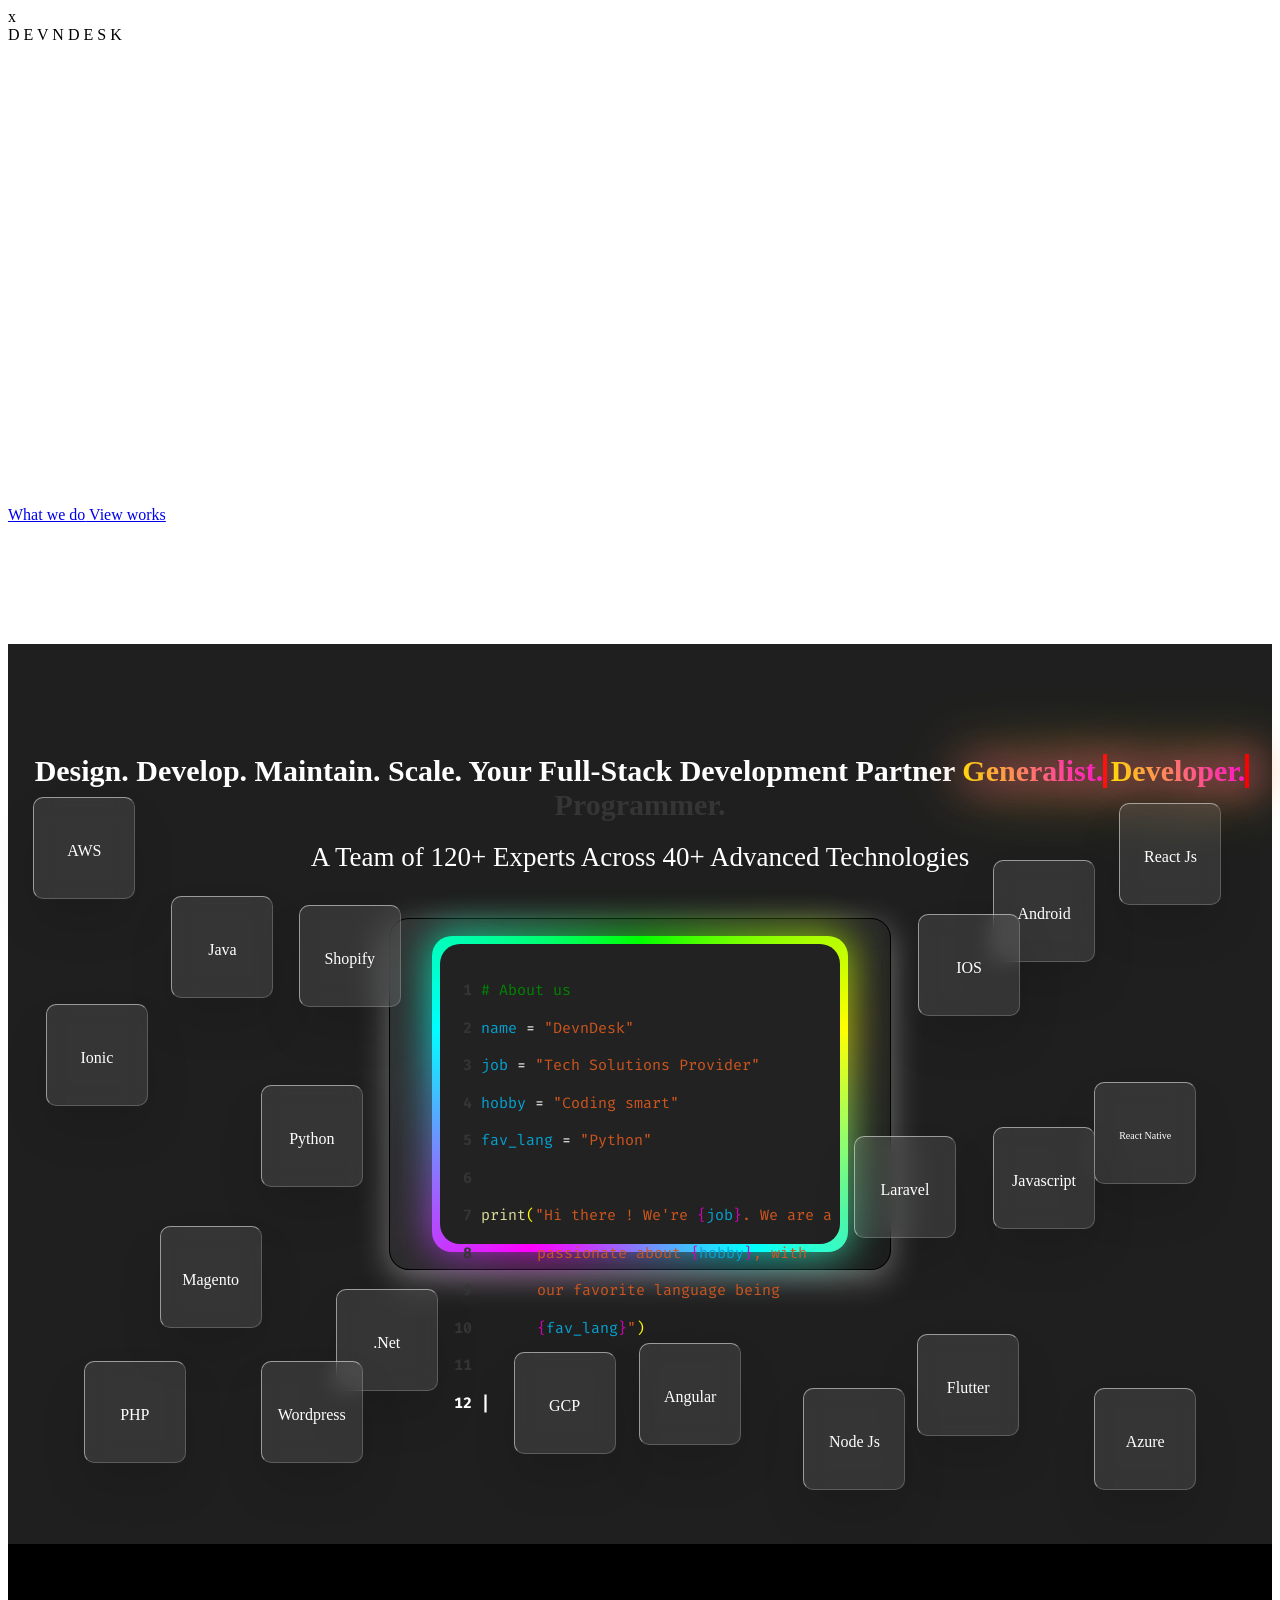
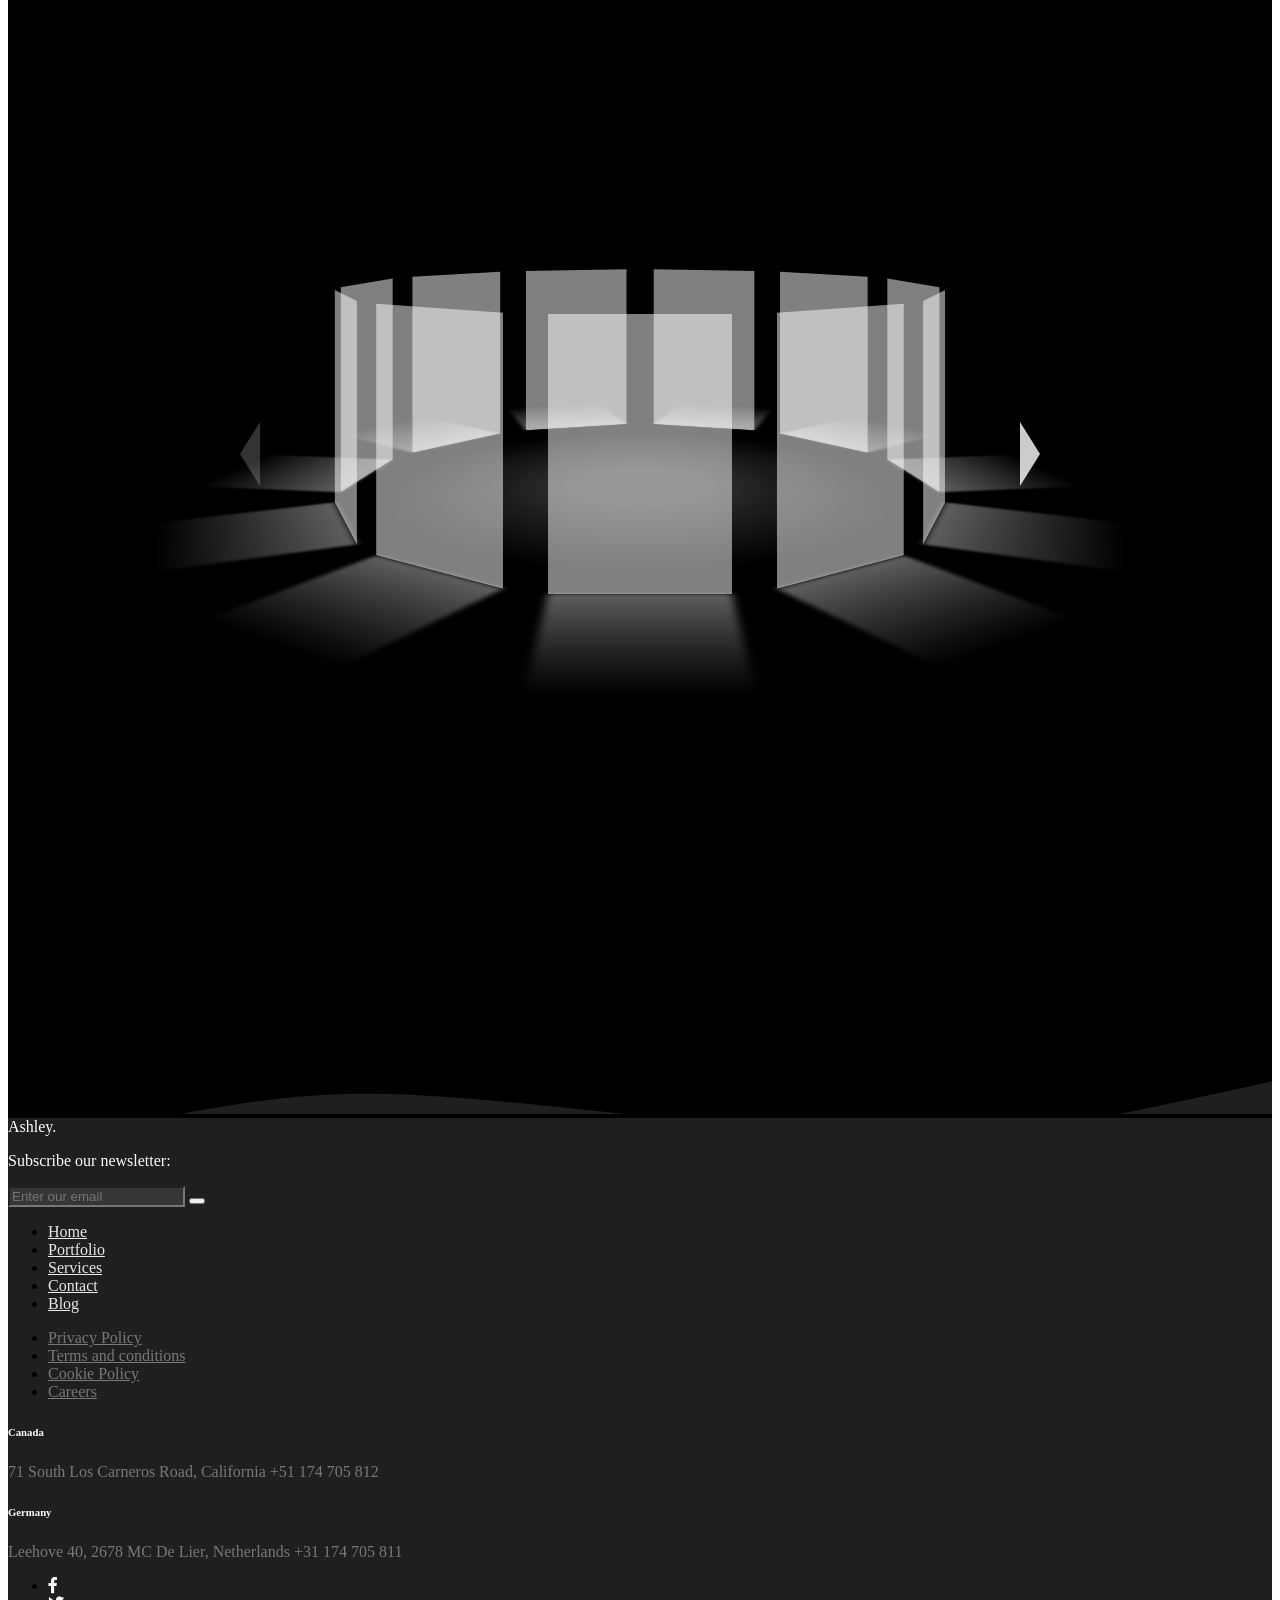
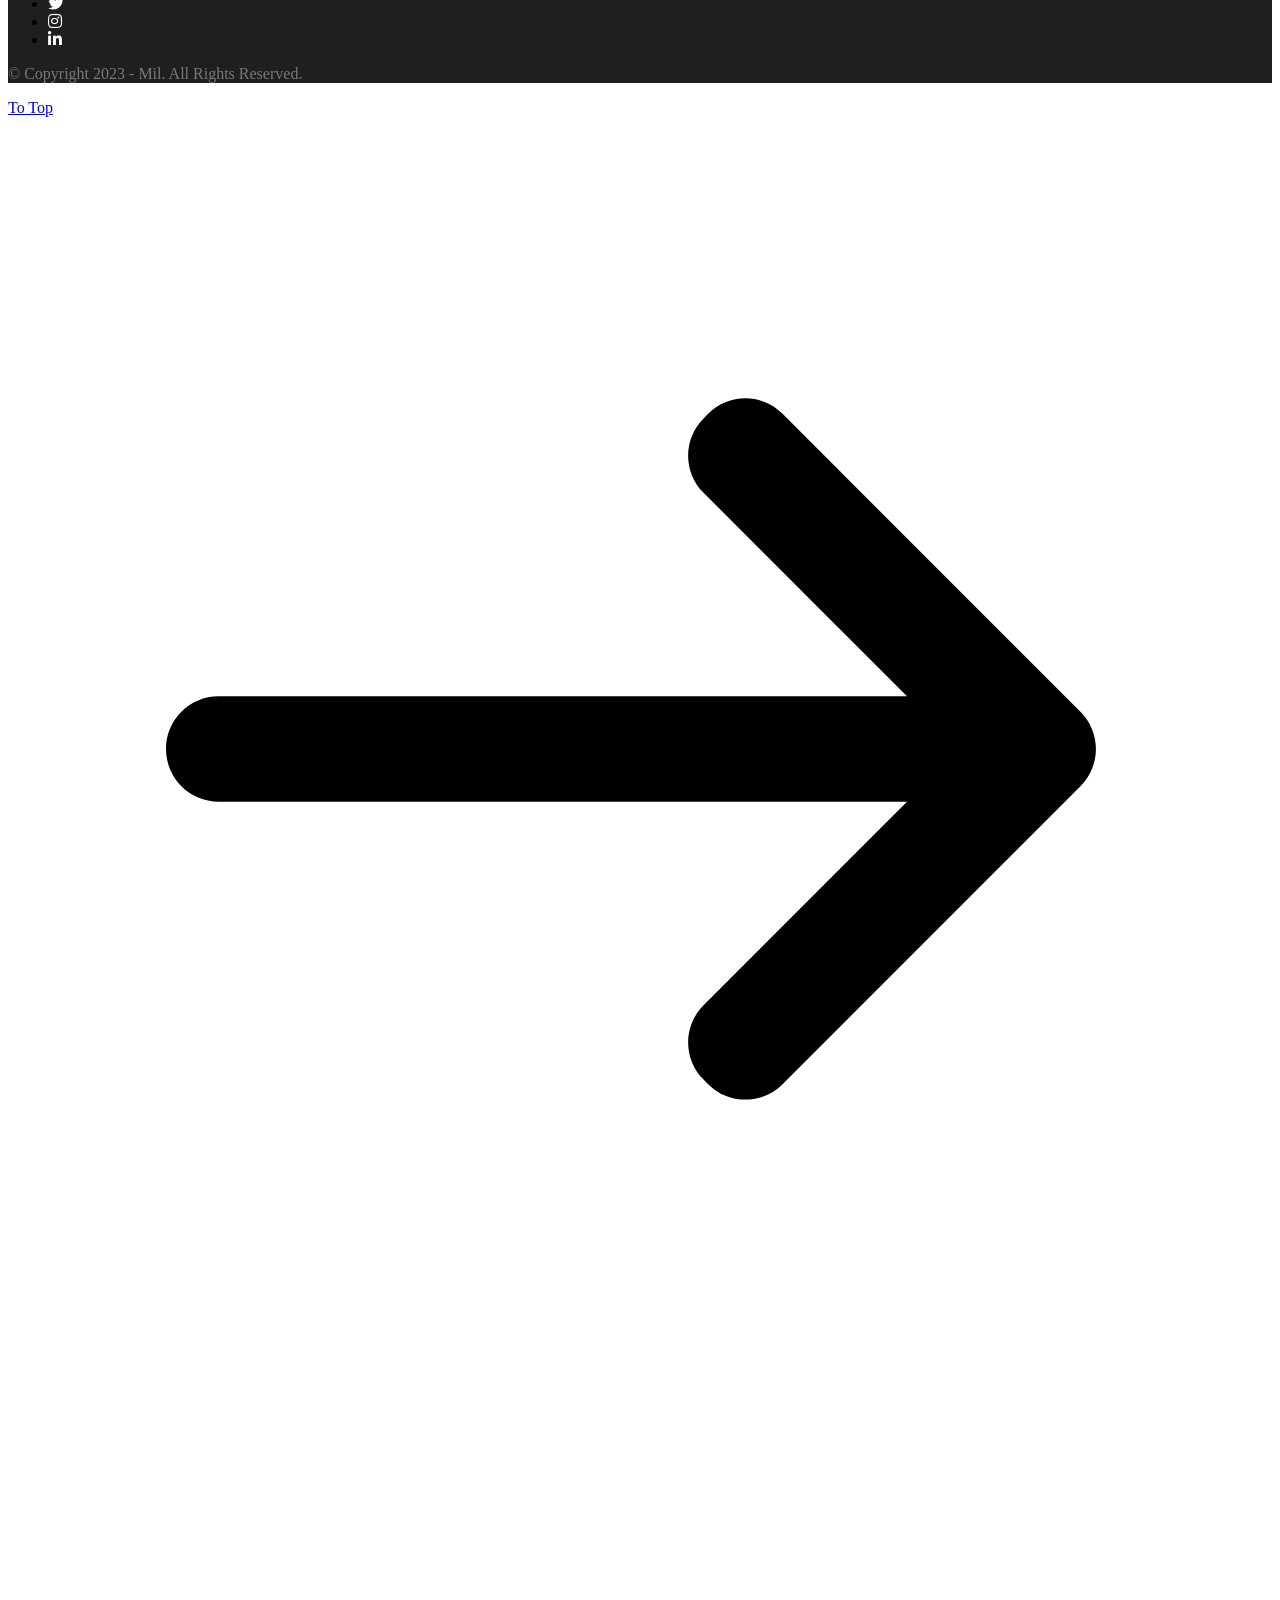
==== commit e9ad7c93: "fix: add versioning to CSS and JS file links for cache management" ====
--- a/index.html
+++ b/index.html
@@ -9,22 +9,22 @@
 
     <title>Dev N Desk</title>
 
-    <link rel="stylesheet" href="css/plugins/bootstrap-grid.css">
-    <!-- <link rel="stylesheet" href="css/plugins/font-awesome.min.css"> -->
-    <link rel="stylesheet" href="css/plugins/swiper.min.css">
-    <link rel="stylesheet" href="css/plugins/fancybox.min.css">
-    <link rel="stylesheet" href="css/style-copy.css">
+    <link rel="stylesheet" href="css/plugins/bootstrap-grid.css?v=1.0.0">
+    <!-- <link rel="stylesheet" href="css/plugins/font-awesome.min.css?v=1.0.0"> -->
+    <link rel="stylesheet" href="css/plugins/swiper.min.css?v=1.0.0">
+    <link rel="stylesheet" href="css/plugins/fancybox.min.css?v=1.0.0">
+    <link rel="stylesheet" href="css/style-copy.css?v=1.0.0">
     <link rel="stylesheet" href="https://cdnjs.cloudflare.com/ajax/libs/font-awesome/5.15.4/css/all.min.css">
-    <link rel="stylesheet" href="css/responsive.css">
-    <link rel="stylesheet" type="text/css" href="css/settings.css">
-    <link rel='stylesheet' href='css/revolution.addon.particles.css' type='text/css' media='all' />
-    <link rel='stylesheet' href='css/revolution.addon.beforeafter-copy.css' type='text/css' media='all' />
-    <link rel="stylesheet" href="css/floating_languages.css">
-    <link rel="stylesheet" href="css/bulb.css">
-    <link rel="stylesheet" href="css/footer_theme.css">
-    <link rel="stylesheet" href="css/carousel3d.css">
-    <link rel="stylesheet" href="css/proximity-type.css">
-    <link rel="stylesheet" href="css/glass-button.css">
+    <link rel="stylesheet" href="css/responsive.css?v=1.0.0">
+    <link rel="stylesheet" type="text/css" href="css/settings.css?v=1.0.0">
+    <link rel='stylesheet' href='css/revolution.addon.particles.css?v=1.0.0' type='text/css' media='all' />
+    <link rel='stylesheet' href='css/revolution.addon.beforeafter-copy.css?v=1.0.0' type='text/css' media='all' />
+    <link rel="stylesheet" href="css/floating_languages.css?v=1.0.0">
+    <link rel="stylesheet" href="css/bulb.css?v=1.0.0">
+    <link rel="stylesheet" href="css/footer_theme.css?v=1.0.0">
+    <link rel="stylesheet" href="css/carousel3d.css?v=1.0.0">
+    <link rel="stylesheet" href="css/proximity-type.css?v=1.0.0">
+    <link rel="stylesheet" href="css/glass-button.css?v=1.0.0">
 
     <!-- three.js for the hero cubes background (js/hero-cubes.js) -->
     <script type="importmap">
@@ -722,29 +722,29 @@
 
 </html>
 
-<script src="js/plugins/jquery.min.js"></script>
-<script src="js/plugins/swup.min.js"></script>
-<script src="js/plugins/swiper.min.js"></script>
-<script src="js/plugins/fancybox.min.js"></script>
-<script src="js/plugins/gsap.min.js"></script>
-<script src="js/plugins/smooth-scroll.js"></script>
-<script src="js/plugins/ScrollTrigger.min.js"></script>
-<script src="js/plugins/ScrollTo.min.js"></script>
-<script src="js/plugins.js"></script>
-<script src="js/main.js"></script>
-<script src='js/revolution.addon.beforeafter.min.js?ver=1.0.0'></script>
-<script src='js/revolution.addon.particles.min.js?ver=1.0.3'></script>
-<script src="js/services_slider.js"></script>
-<script src="js/jquery.themepunch.tools.min.js"></script>
-<script src="js/jquery.themepunch.revolution.min.js"></script>
-<script src="js/revolution.extension.layeranimation.min.js"></script>
-<script src="js/revolution.extension.parallax.min.js"></script>
-<script src="js/revolution.extension.slideanims.min.js"></script>
-<script src="js/float_element.js"></script>
-<script type="module" src="./js/bulb.js"></script>
-<script type="module" src="./js/hero-cubes.js"></script>
-<script src="js/proximity-type.js"></script>
-<script type="module" src="./js/glass-button.js"></script>
+<script src="js/plugins/jquery.min.js?v=1.0.0"></script>
+<script src="js/plugins/swup.min.js?v=1.0.0"></script>
+<script src="js/plugins/swiper.min.js?v=1.0.0"></script>
+<script src="js/plugins/fancybox.min.js?v=1.0.0"></script>
+<script src="js/plugins/gsap.min.js?v=1.0.0"></script>
+<script src="js/plugins/smooth-scroll.js?v=1.0.0"></script>
+<script src="js/plugins/ScrollTrigger.min.js?v=1.0.0"></script>
+<script src="js/plugins/ScrollTo.min.js?v=1.0.0"></script>
+<script src="js/plugins.js?v=1.0.0"></script>
+<script src="js/main.js?v=1.0.0"></script>
+<script src='js/revolution.addon.beforeafter.min.js?ver=1.0.0&v=1.0.0'></script>
+<script src='js/revolution.addon.particles.min.js?ver=1.0.3&v=1.0.0'></script>
+<script src="js/services_slider.js?v=1.0.0"></script>
+<script src="js/jquery.themepunch.tools.min.js?v=1.0.0"></script>
+<script src="js/jquery.themepunch.revolution.min.js?v=1.0.0"></script>
+<script src="js/revolution.extension.layeranimation.min.js?v=1.0.0"></script>
+<script src="js/revolution.extension.parallax.min.js?v=1.0.0"></script>
+<script src="js/revolution.extension.slideanims.min.js?v=1.0.0"></script>
+<script src="js/float_element.js?v=1.0.0"></script>
+<script type="module" src="./js/bulb.js?v=1.0.0"></script>
+<script type="module" src="./js/hero-cubes.js?v=1.0.0"></script>
+<script src="js/proximity-type.js?v=1.0.0"></script>
+<script type="module" src="./js/glass-button.js?v=1.0.0"></script>
 <script>
     $(".redirect-to-home, #slide-964-layer-46").on('click', function() {
         window.location.href = 'contact.html';
